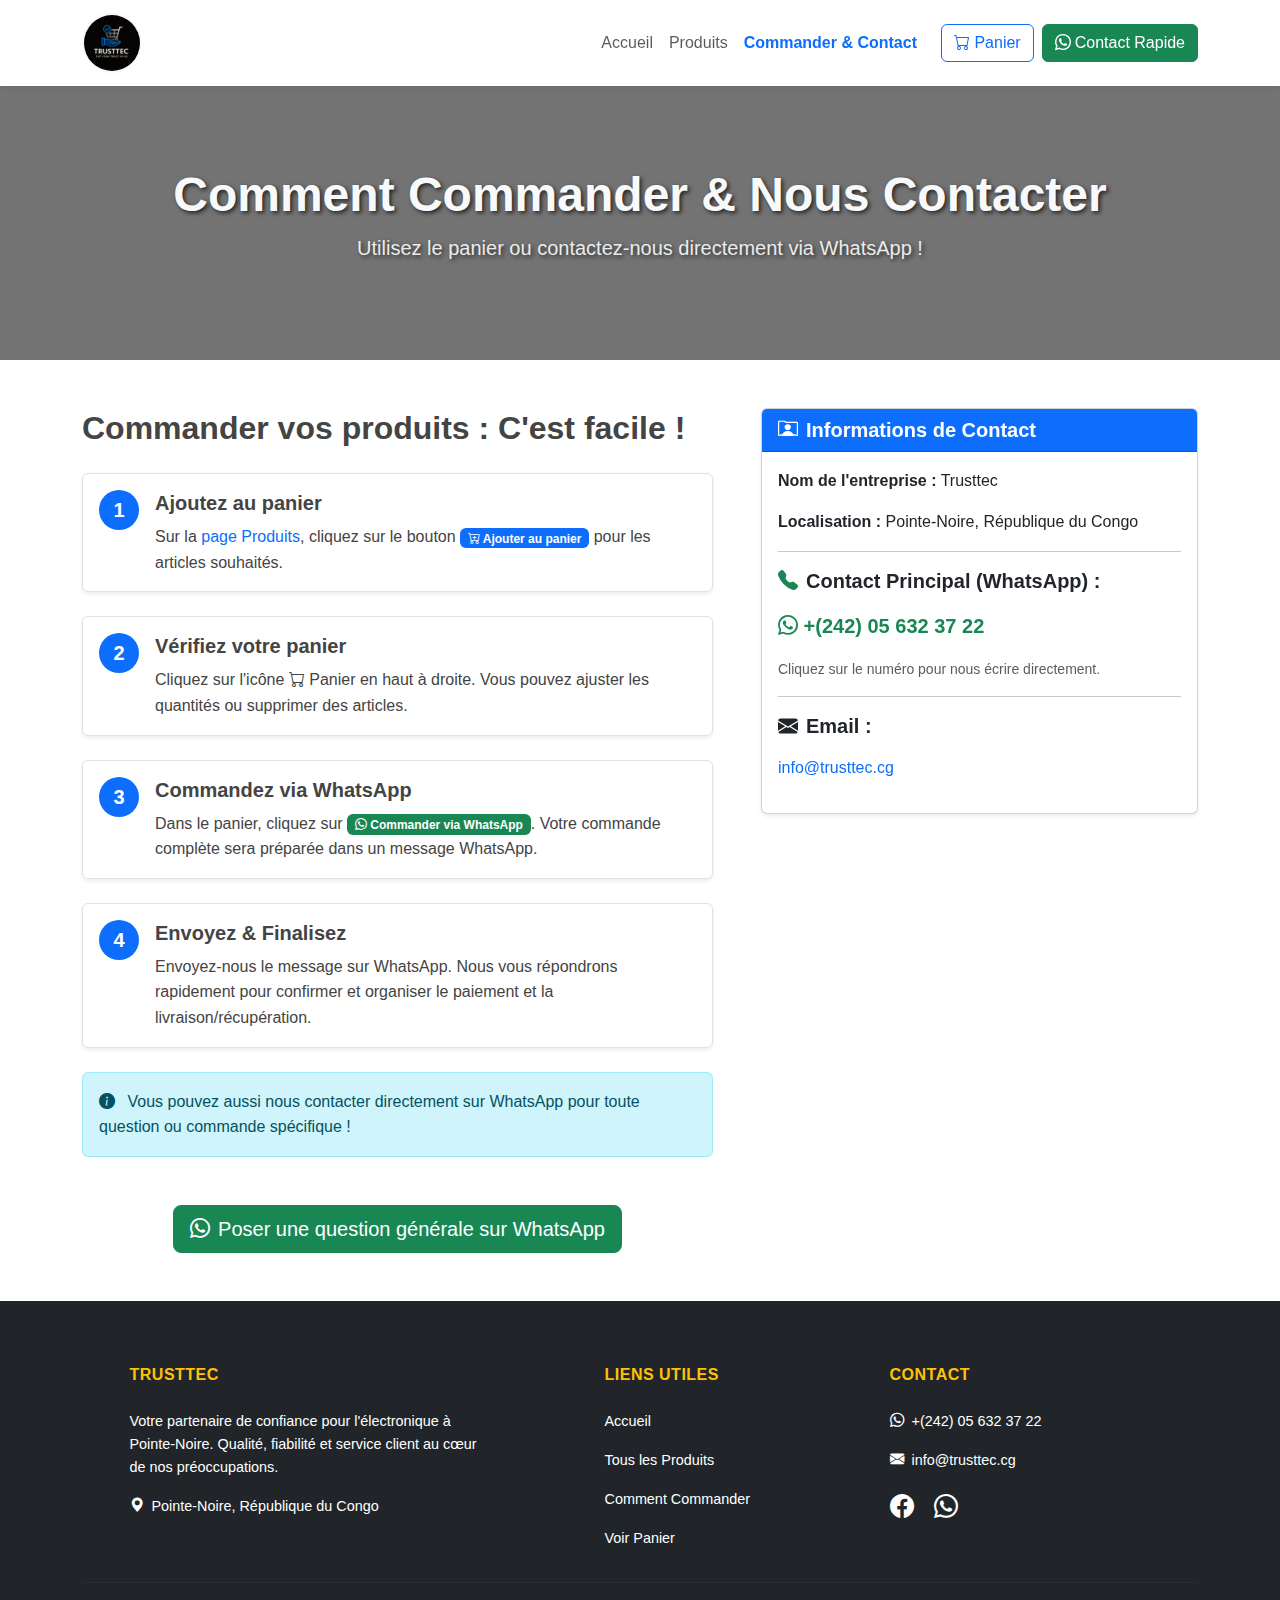
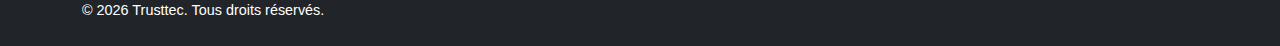
==== contact.html @ aeb0e0ac "ajout site" ====
<!doctype html>
<html lang="fr">
<head>
    <meta charset="utf-8">
    <meta name="viewport" content="width=device-width, initial-scale=1">
    <!-- Changement de ville dans le titre -->
    <title>Commander & Contacter Trusttec - Pointe-Noire</title>
    <!-- Changement de ville dans la description -->
     <meta name="description" content="Contactez Trusttec à Pointe-Noire pour commander vos produits électroniques via WhatsApp ou pour toute question. Panier disponible.">

    <!-- Bootstrap CSS -->
    <link href="https://cdn.jsdelivr.net/npm/bootstrap@5.3.3/dist/css/bootstrap.min.css" rel="stylesheet" integrity="sha384-QWTKZyjpPEjISv5WaRU9OFeRpok6YctnYmDr5pNlyT2bRjXh0JMhjY6hW+ALEwIH" crossorigin="anonymous">
    <!-- Bootstrap Icons -->
    <link rel="stylesheet" href="https://cdn.jsdelivr.net/npm/bootstrap-icons@1.11.3/font/bootstrap-icons.min.css">
    <!-- Votre CSS personnalisé -->
    <link rel="stylesheet" href="css/style.css">
    <!-- Favicon -->
    <link rel="icon" href="images/favicon.png" type="image/png">
</head>
<body>

    <!-- Barre de Navigation (Avec 'Contact' actif et icône panier) (MODIFIÉE) -->
     <nav class="navbar navbar-expand-lg navbar-light bg-white shadow-sm sticky-top">
        <div class="container">
            <a class="navbar-brand" href="index.html">
                <img src="Images/ChatGPT Image 31 mars 2025, 22_32_48.png" alt="Logo Trusttec" height="40">
            </a>
            <button class="navbar-toggler" type="button" data-bs-toggle="collapse" data-bs-target="#navbarNav" aria-controls="navbarNav" aria-expanded="false" aria-label="Toggle navigation">
                <span class="navbar-toggler-icon"></span>
            </button>
            <div class="collapse navbar-collapse" id="navbarNav">
                <ul class="navbar-nav ms-auto mb-2 mb-lg-0">
                    <li class="nav-item">
                        <a class="nav-link" href="index.html">Accueil</a>
                    </li>
                    <li class="nav-item">
                        <a class="nav-link" href="produits.html">Produits</a>
                    </li>
                    <li class="nav-item">
                        <a class="nav-link active" aria-current="page" href="contact.html">Commander & Contact</a>
                    </li>
                </ul>
                 <!-- Icône Panier -->
                <button class="btn btn-outline-primary ms-lg-3 position-relative" type="button" data-bs-toggle="modal" data-bs-target="#cartModal">
                    <i class="bi bi-cart"></i> Panier
                    <span id="cart-count-badge" class="position-absolute top-0 start-100 translate-middle badge rounded-pill bg-danger" style="display: none;">
                        0
                        <span class="visually-hidden">articles dans le panier</span>
                    </span>
                </button>
                 <!-- Lien WhatsApp mis à jour -->
                 <a href="https://wa.me/242056323722?text=Bonjour%20Trusttec%2C%20j'aimerais%20avoir%20des%20renseignements." class="btn btn-success ms-lg-2 d-none d-lg-inline-block" target="_blank">
                    <i class="bi bi-whatsapp me-1"></i>Contact Rapide
                </a>
            </div>
        </div>
    </nav>

   <!-- Section Titre Contact -->
<section class="page-title-section-bg contact-title-section"> 
    <div class="container text-center">
        <h1 class="display-5 fw-bold">Comment Commander & Nous Contacter</h1>
        <p class="lead">Utilisez le panier ou contactez-nous directement via WhatsApp !</p> 
    </div>
</section>
    <!-- Contenu Principal -->
    <main class="container my-5">
        <div class="row g-5">

            <!-- Colonne Comment Commander (Adaptée pour le panier) -->
            <div class="col-lg-7">
                <h2 class="mb-4 fw-bold">Commander vos produits : C'est facile !</h2>
                <div class="d-flex align-items-start mb-4 p-3 border rounded shadow-sm">
                    <div class="flex-shrink-0 me-3">
                        <span class="bg-primary text-white rounded-circle d-inline-flex align-items-center justify-content-center fs-5 fw-bold" style="width: 40px; height: 40px;">1</span>
                    </div>
                    <div>
                        <h5 class="fw-semibold">Ajoutez au panier</h5>
                        <p class="mb-0">Sur la <a href="produits.html">page Produits</a>, cliquez sur le bouton <span class="badge bg-primary"><i class="bi bi-cart-plus"></i> Ajouter au panier</span> pour les articles souhaités.</p>
                    </div>
                </div>

                 <div class="d-flex align-items-start mb-4 p-3 border rounded shadow-sm">
                    <div class="flex-shrink-0 me-3">
                       <span class="bg-primary text-white rounded-circle d-inline-flex align-items-center justify-content-center fs-5 fw-bold" style="width: 40px; height: 40px;">2</span>
                    </div>
                    <div>
                        <h5 class="fw-semibold">Vérifiez votre panier</h5>
                        <p class="mb-0">Cliquez sur l'icône <i class="bi bi-cart"></i> Panier en haut à droite. Vous pouvez ajuster les quantités ou supprimer des articles.</p>
                    </div>
                </div>

                 <div class="d-flex align-items-start mb-4 p-3 border rounded shadow-sm">
                    <div class="flex-shrink-0 me-3">
                        <span class="bg-primary text-white rounded-circle d-inline-flex align-items-center justify-content-center fs-5 fw-bold" style="width: 40px; height: 40px;">3</span>
                    </div>
                    <div>
                        <h5 class="fw-semibold">Commandez via WhatsApp</h5>
                        <p class="mb-0">Dans le panier, cliquez sur <span class="badge bg-success"><i class="bi bi-whatsapp"></i> Commander via WhatsApp</span>. Votre commande complète sera préparée dans un message WhatsApp.</p>
                    </div>
                </div>

                 <div class="d-flex align-items-start mb-4 p-3 border rounded shadow-sm">
                    <div class="flex-shrink-0 me-3">
                       <span class="bg-primary text-white rounded-circle d-inline-flex align-items-center justify-content-center fs-5 fw-bold" style="width: 40px; height: 40px;">4</span>
                    </div>
                    <div>
                        <h5 class="fw-semibold">Envoyez & Finalisez</h5>
                        <!-- Phrase adaptée pour ne plus mentionner de ville spécifique ici -->
                        <p class="mb-0">Envoyez-nous le message sur WhatsApp. Nous vous répondrons rapidement pour confirmer et organiser le paiement et la livraison/récupération.</p>
                    </div>
                </div>

                 <div class="alert alert-info mt-4" role="alert">
                    <i class="bi bi-info-circle-fill me-2"></i> Vous pouvez aussi nous contacter directement sur WhatsApp pour toute question ou commande spécifique !
                 </div>

                 <!-- Bouton WhatsApp mis à jour -->
                 <div class="text-center mt-5">
                    <a href="https://wa.me/242056323722?text=Bonjour%20Trusttec%2C%20j'ai%20une%20question%20g%C3%A9n%C3%A9rale." class="btn btn-success btn-lg" target="_blank">
                        <i class="bi bi-whatsapp me-2"></i>Poser une question générale sur WhatsApp
                    </a>
                 </div>

            </div>

            <!-- Colonne Informations de Contact (MODIFIÉE) -->
            <div class="col-lg-5">
                <aside class="sticky-lg-top" style="top: 100px;">
                    <div class="card shadow-sm">
                        <div class="card-header bg-primary text-white">
                             <h3 class="mb-0 fs-5"><i class="bi bi-person-rolodex me-2"></i>Informations de Contact</h3>
                        </div>
                        <div class="card-body">
                            <p><strong>Nom de l'entreprise :</strong> Trusttec</p>
                            <!-- Changement de ville dans la localisation -->
                            <p><strong>Localisation :</strong> Pointe-Noire, République du Congo</p>
                            <hr>
                            <h5 class="mb-3 fw-semibold"><i class="bi bi-telephone-fill text-success me-2"></i>Contact Principal (WhatsApp) :</h5>
                            <!-- Numéro et lien mis à jour -->
                            <p class="fs-5 fw-bold">
                                <a href="https://wa.me/242056323722?text=Bonjour%20Trusttec" class="text-decoration-none text-success" target="_blank">
                                    <i class="bi bi-whatsapp"></i> +(242) 05 632 37 22
                                </a>
                            </p>
                            <p class="text-muted small">Cliquez sur le numéro pour nous écrire directement.</p>
                            <hr>
                             <h5 class="mb-3 fw-semibold"><i class="bi bi-envelope-fill me-2"></i>Email :</h5>
                             <p><a href="mailto:info@trusttec.cg">info@trusttec.cg</a> </p>
                             <!-- Section Horaires supprimée -->
                             <!-- Section Retrait supprimée -->
                        </div>
                    </div>
                </aside>
            </div>
        </div>
    </main>

    <!-- Pied de Page (MODIFIÉ) -->
    <footer class="bg-dark text-white pt-5 pb-4 mt-5">
        <div class="container text-center text-md-start">
             <div class="row">
                 <div class="col-md-4 col-lg-4 mx-auto mt-3">
                     <h5 class="text-uppercase mb-4 fw-bold text-warning">Trusttec</h5>
                     <!-- Changement de ville dans la description du footer -->
                     <p>Votre partenaire de confiance pour l'électronique à Pointe-Noire. Qualité, fiabilité et service client au cœur de nos préoccupations.</p>
                     <!-- Changement de ville dans l'adresse du footer -->
                     <p><i class="bi bi-geo-alt-fill me-2"></i>Pointe-Noire, République du Congo</p>
                 </div>
                 <div class="col-md-3 col-lg-2 mx-auto mt-3">
                     <h5 class="text-uppercase mb-4 fw-bold text-warning">Liens Utiles</h5>
                     <p><a href="index.html" class="text-white text-decoration-none">Accueil</a></p>
                     <p><a href="produits.html" class="text-white text-decoration-none">Tous les Produits</a></p>
                     <p><a href="contact.html" class="text-white text-decoration-none">Comment Commander</a></p>
                     <p><a href="#cartModal" data-bs-toggle="modal" data-bs-target="#cartModal" class="text-white text-decoration-none">Voir Panier</a></p>
                 </div>
                  <!-- Section Contact (Numéro mis à jour) -->
                 <div class="col-md-4 col-lg-3 mx-auto mt-3">
                     <h5 class="text-uppercase mb-4 fw-bold text-warning">Contact</h5>
                      <!-- Numéro et lien WhatsApp mis à jour -->
                     <p><i class="bi bi-whatsapp me-2"></i><a href="https://wa.me/242056323722?text=Bonjour%20Trusttec" class="text-white text-decoration-none" target="_blank">+(242) 05 632 37 22</a></p>
                     <p><i class="bi bi-envelope-fill me-2"></i>info@trusttec.cg</p>
                     <div class="mt-3">
                         <a href="https://www.facebook.com/profile.php?id=61574476228813" class="text-white me-3 fs-4"><i class="bi bi-facebook"></i></a>
                         <!-- Lien icône WhatsApp mis à jour -->
                         <a href="https://wa.me/242056323722" class="text-white me-3 fs-4" target="_blank"><i class="bi bi-whatsapp"></i></a>
                     </div>
                 </div>
             </div>
             <hr class="my-3">
             <div class="row align-items-center">
                 <div class="col-md-7 col-lg-8">
                    <p class="text-center text-md-start mb-0">© <span id="current-year"></span> Trusttec. Tous droits réservés.</p>
                 </div>
             </div>
        </div>
    </footer>

    <!-- Modal Panier (Identique) -->
     <div class="modal fade" id="cartModal" tabindex="-1" aria-labelledby="cartModalLabel" aria-hidden="true">
        <div class="modal-dialog modal-lg">
            <div class="modal-content">
                <div class="modal-header">
                    <h5 class="modal-title" id="cartModalLabel"><i class="bi bi-cart-check-fill me-2"></i>Votre Panier</h5>
                    <button type="button" class="btn-close" data-bs-dismiss="modal" aria-label="Close"></button>
                </div>
                <div class="modal-body">
                    <div id="cart-items-container">
                        <!-- Les articles du panier seront injectés ici par JS -->
                         <p id="cart-empty-msg">Votre panier est vide.</p>
                    </div>
                    <hr>
                    <div class="text-end">
                        <h4>Total : <span id="cart-total-price" class="fw-bold text-primary">0 XAF</span></h4>
                    </div>
                </div>
                <div class="modal-footer justify-content-between">
                     <button type="button" class="btn btn-outline-danger" id="clear-cart-btn"><i class="bi bi-trash me-1"></i> Vider le panier</button>
                    <div>
                        <button type="button" class="btn btn-secondary" data-bs-dismiss="modal">Continuer les achats</button>
                         <!-- Rappel : Vérifier js/cart.js pour ce lien -->
                        <a href="#" id="whatsapp-order-btn" class="btn btn-success" target="_blank"><i class="bi bi-whatsapp me-1"></i> Commander via WhatsApp</a>
                    </div>
                </div>
            </div>
        </div>
    </div>

    <!-- Bootstrap JS Bundle -->
    <script src="https://cdn.jsdelivr.net/npm/bootstrap@5.3.3/dist/js/bootstrap.bundle.min.js" integrity="sha384-YvpcrYf0tY3lHB60NNkmXc5s9fDVZLESaAA55NDzOxhy9GkcIdslK1eN7N6jIeHz" crossorigin="anonymous"></script>
    <!-- Script Panier -->
    <script src="js/cart.js"></script>
     <!-- Script pour l'année en cours dans le footer -->
    <script>
        document.getElementById('current-year').textContent = new Date().getFullYear();
    </script>
</body>
</html>
---- css/style.css ----
/*--------------------------------------------------------------
# Variables personnalisées (Optionnel)
--------------------------------------------------------------*/
:root {
    --primary-color: #0d6efd; /* Couleur principale de Bootstrap */
    --secondary-color: #6c757d;
    --success-color: #198754;
    --warning-color: #ffc107;
    --danger-color: #dc3545;
    --light-color: #f8f9fa;
    --dark-color: #212529;
    --body-font: 'Segoe UI', Tahoma, Geneva, Verdana, sans-serif; /* Police plus moderne */
    --heading-font: 'Segoe UI', Tahoma, Geneva, Verdana, sans-serif;
    --focus-ring-color: rgba(13, 110, 253, 0.4); /* Couleur pour l'outline de focus */
}

/*--------------------------------------------------------------
# Styles Généraux & Reset Léger
--------------------------------------------------------------*/
*, *::before, *::after {
    box-sizing: border-box; /* Assure un modèle de boîte cohérent */
}

body {
    font-family: var(--body-font);
    color: #444;
    /* Ajoute un peu d'espace en haut pour compenser la navbar fixe SI nécessaire */
    /* padding-top: 70px; */ /* Généralement géré par sticky-top */
    line-height: 1.6; /* Améliore la lisibilité générale */
}

h1, h2, h3, h4, h5, h6 {
    font-family: var(--heading-font);
    font-weight: 600; /* Un peu plus gras par défaut */
    line-height: 1.3;
}

a {
    color: var(--primary-color);
    text-decoration: none;
    transition: color 0.3s ease;
}

a:hover {
    color: #0a58ca; /* Assombrir la couleur primaire au survol */
    text-decoration: none; /* Éviter le soulignement par défaut au survol */
}

/* Pour le défilement doux lors des clics sur les ancres */
html {
    scroll-behavior: smooth;
}

/*--------------------------------------------------------------
# Accessibilité : Styles de Focus Visibles
--------------------------------------------------------------*/
/* Applique un style de focus clair UNIQUEMENT lors de la navigation au clavier */
a:focus-visible,
button:focus-visible,
input:focus-visible,
textarea:focus-visible,
select:focus-visible {
    outline: 3px solid var(--focus-ring-color) !important; /* Style Bootstrap-like */
    outline-offset: 2px;
    box-shadow: none !important; /* Évite les doubles indicateurs */
}

/* Optionnel : Masquer l'outline par défaut si le focus n'est pas visible (souris) */
/* Attention: Ne pas masquer le focus complètement ! */
/*
a:focus:not(:focus-visible),
button:focus:not(:focus-visible),
input:focus:not(:focus-visible),
textarea:focus:not(:focus-visible),
select:focus:not(:focus-visible) {
    outline: none;
}
*/


/*--------------------------------------------------------------
# Barre de Navigation (Navbar)
--------------------------------------------------------------*/
.navbar {
    transition: box-shadow 0.3s ease; /* Transition douce pour l'ombre */
    background-color: #fff; /* Fond blanc explicite */
    box-shadow: 0 2px 4px rgba(0,0,0,0.05);
}

.navbar .navbar-brand img {
    height: 60px;         /* Réduit légèrement pour mieux s'intégrer */
    width: 60px;          /* Largeur égale pour cercle */
    border-radius: 50%;   /* Cercle */
    object-fit: cover;    /* Couvre la zone */
    border: 2px solid var(--light-color); /* Légère bordure optionnelle */
}

.navbar .nav-link {
    font-weight: 500;
    padding: 0.5rem 1rem; /* Ajustement padding pour alignement */
    transition: color 0.2s ease, background-color 0.2s ease;
    border-radius: 0.25rem; /* Léger arrondi au survol/actif */
}

.navbar .nav-link:hover,
.navbar .nav-item.show .nav-link { /* Pour les dropdowns ouverts */
     color: #000;
     background-color: rgba(0,0,0,0.03);
}

.navbar .nav-link.active {
    color: var(--primary-color) !important; /* Rendre la couleur active plus évidente */
    font-weight: 600;
    background-color: transparent; /* Pas de fond pour le lien actif par défaut */
}

/* --- Badge Panier sur Navbar --- */
.navbar .btn-outline-primary .badge#cart-count-badge {
    font-size: 0.7em;
    padding: 0.3em 0.6em;
    /* display: none; -> géré par JS */
    /* Assure l'alignement vertical et horizontal si 'flex' est utilisé par JS */
    display: flex; /* Forcé ici car JS le met à 'flex' */
    align-items: center;
    justify-content: center;
    line-height: 1;
    position: absolute; /* Positionnement plus précis */
    top: -5px;
    right: -10px;
    border-radius: 50%; /* Rond */
    min-width: 20px; /* Taille minimale */
    min-height: 20px; /* Taille minimale */
    background-color: var(--danger-color); /* Rouge pour attirer l'attention */
    color: white;
    border: 1px solid white; /* Contraste */
}
/* Cache le badge quand il a 0 et est caché par JS */
.navbar .btn-outline-primary .badge#cart-count-badge:empty,
.navbar .btn-outline-primary .badge#cart-count-badge[style*="display: none"] {
    display: none !important;
}


/* Bouton contact rapide sur grand écran */
.navbar .btn-success {
    transition: background-color 0.3s ease, border-color 0.3s ease;
}

/*--------------------------------------------------------------
# Hero Section (Accueil)
--------------------------------------------------------------*/
.hero-section {
    background: linear-gradient(rgba(0, 0, 0, 0.6), rgba(0, 0, 0, 0.6)), url('../images/13978.jpg') center center no-repeat;
    background-size: cover;
    min-height: 60vh; /* Hauteur minimale */
    padding: 80px 0; /* Plus de padding */
    display: flex;
    align-items: center;
    justify-content: center;
    color: var(--light-color); /* Texte clair sur fond sombre */
}

.hero-section h1 {
    text-shadow: 2px 2px 4px rgba(0, 0, 0, 0.7); /* Ombre plus prononcée */
    font-size: clamp(2rem, 6vw, 3.5rem); /* Typographie responsive */
}

.hero-section .lead {
    max-width: 700px;
    margin-left: auto;
    margin-right: auto;
    font-size: clamp(1rem, 2.5vw, 1.25rem); /* Typographie responsive */
    opacity: 0.9;
}

/*--------------------------------------------------------------
# Sections Titre de Page avec Image de Fond (Produits, Contact)
--------------------------------------------------------------*/
.page-title-section-bg {
    /* --- Propriétés de base pour les sections avec image de fond --- */
    background-size: cover;         /* Couvre toute la section */
    background-position: center center; /* Centre l'image */
    background-repeat: no-repeat;   /* Évite la répétition */
    position: relative;             /* Contexte pour un éventuel overlay pseudo-élément */
    color: var(--light-color);      /* Texte clair par défaut sur fond */
    padding-top: 5rem;              /* Augmenter le padding pour plus d'espace visuel */
    padding-bottom: 5rem;           /* Augmenter le padding pour plus d'espace visuel */
    /* Retirer les paddings de py-4/py-md-5 s'ils sont toujours sur l'élément HTML */
    /* Le padding est géré ici maintenant */
}

/* Styles pour le contenu textuel dans ces sections */
.page-title-section-bg .container {
    position: relative; /* Assure que le contenu est au-dessus de l'overlay potentiel */
    z-index: 2;
}

.page-title-section-bg h1,
.page-title-section-bg .lead {
    color: var(--light-color); /* Forcer le texte en clair */
    text-shadow: 2px 2px 4px rgba(0, 0, 0, 0.7); /* Ombre portée pour lisibilité */
}

.page-title-section-bg .lead {
    opacity: 0.9; /* Légère transparence pour le sous-titre */
}


/* --- Classes spécifiques pour chaque section --- */

.product-title-section {
    /* Combine l'overlay et l'image */
    /* !!! REMPLACEZ LE CHEMIN DE L'IMAGE CI-DESSOUS !!! */
    background: linear-gradient(rgba(0, 0, 0, 0.5), rgba(0, 0, 0, 0.5)), /* Overlay sombre */
                url('../images/2148794530.jpg') center center no-repeat; /* VOTRE IMAGE ICI */
    background-size: cover; /* Assure que l'image couvre */
}

.contact-title-section {
    /* Combine l'overlay et l'image */
    /* !!! REMPLACEZ LE CHEMIN DE L'IMAGE CI-DESSOUS !!! */
    background: linear-gradient(rgba(0, 0, 0, 0.55), rgba(0, 0, 0, 0.55)), /* Overlay (peut être ajusté) */
                url('../images/12927.jpg') center center no-repeat; /* VOTRE IMAGE ICI */
    background-size: cover; /* Assure que l'image couvre */
}

/* Ajustement responsive des paddings si besoin (hérité de .page-title-section-bg) */
@media (max-width: 767.98px) {
    .page-title-section-bg {
        padding-top: 4rem;
        padding-bottom: 4rem;
    }
    .page-title-section-bg h1 {
        font-size: 2rem; /* Ajuster taille titre sur mobile */
    }
    .page-title-section-bg .lead {
        font-size: 1rem; /* Ajuster taille lead sur mobile */
    }
}

/*--------------------------------------------------------------
# Cartes Catégorie (Accueil)
--------------------------------------------------------------*/
.category-card {
    transition: transform 0.3s ease, box-shadow 0.3s ease;
    overflow: hidden; /* Pour contenir l'image lors du zoom */
    border: none; /* Pas de bordure par défaut */
    border-radius: 0.375rem; /* Arrondi standard Bootstrap */
}

.category-card:hover {
    transform: translateY(-5px);
    box-shadow: 0 0.75rem 1.5rem rgba(0, 0, 0, 0.1); /* Ombre plus douce/large */
}

.category-card .category-image {
    height: 200px;
    object-fit: cover;
    transition: transform 0.4s ease-out; /* Transition plus douce */
    border-bottom: 1px solid #eee; /* Séparateur si besoin */
}

.category-card:hover .category-image {
    transform: scale(1.05);
}

.category-card .card-body {
    display: flex;
    flex-direction: column;
    min-height: 150px; /* Hauteur minimale pour aligner les boutons */
}
.category-card .btn {
    margin-top: auto; /* Pousse le bouton vers le bas */
}


/*--------------------------------------------------------------
# Cartes Produit (Page Produits)
--------------------------------------------------------------*/
.product-card {
    transition: transform 0.3s ease, box-shadow 0.3s ease;
    border: 1px solid #dee2e6; /* Bordure légère */
    border-radius: 0.375rem;
    display: flex; /* Permet d'utiliser flex-grow pour le body */
    flex-direction: column;
    height: 100%; /* Assure que toutes les cartes ont la même hauteur */
}

.product-card:hover {
    transform: translateY(-5px);
    box-shadow: 0 0.5rem 1rem rgba(0, 0, 0, 0.1) !important;
    border-color: #adb5bd; /* Légère accentuation bordure */
}

.product-card .product-image {
    height: 220px;
    object-fit: contain; /* Voir le produit entier */
    padding: 15px; /* Plus d'espace */
    background-color: #fff; /* Fond blanc */
    border-bottom: 1px solid #eee; /* Séparateur */
}

.product-card .card-body {
    display: flex;
    flex-direction: column;
    flex-grow: 1; /* Permet au body de prendre l'espace restant */
    padding: 1rem;
}

.product-card .card-title {
    font-size: 1rem;
    min-height: calc(1.3em * 2); /* Espace minimum pour ~2 lignes (basé sur line-height) */
    margin-bottom: 0.5rem;
    font-weight: 600;
}

.product-card .card-text.small {
    font-size: 0.875rem; /* Légèrement plus grand */
    min-height: calc(1.6em * 3); /* Espace pour ~3 lignes */
    margin-bottom: 1rem;
    flex-grow: 1; /* Permet à la description de prendre l'espace dispo */
    color: var(--secondary-color);
}

.product-card .fs-5.fw-bold { /* Prix */
    margin-top: auto; /* Pousse le prix + bouton vers le bas */
    margin-bottom: 1rem;
    color: var(--primary-color); /* Prix en couleur primaire */
}

.product-card .add-to-cart-btn {
    transition: background-color 0.3s ease, border-color 0.3s ease, transform 0.1s ease;
}
.product-card .add-to-cart-btn:active {
    transform: scale(0.98); /* Léger effet d'appui */
}


/* --- Responsive pour les cartes produit --- */
@media (max-width: 575.98px) { /* xs */
     .product-card .product-image {
        height: 180px;
    }
     .product-card .card-title {
        font-size: 0.9rem;
        min-height: auto; /* Laisser la hauteur s'adapter */
    }
     .product-card .card-text.small {
         font-size: 0.8rem;
         min-height: auto;
         margin-bottom: 0.75rem;
    }
    .product-card .fs-5 { /* Taille du prix */
        font-size: 1.1rem !important;
        margin-bottom: 0.75rem;
    }
     .product-card .btn {
         font-size: 0.85rem;
         padding: 0.5rem 0.8rem;
     }
}

/*--------------------------------------------------------------
# Modal Panier
--------------------------------------------------------------*/
#cartModal .modal-dialog {
    max-width: 800px; /* lg */
    margin: 1.75rem auto; /* Marge standard Bootstrap */
}

#cartModal .modal-header {
    border-bottom: 1px solid #dee2e6;
    padding: 1rem 1.5rem;
}

#cartModal .modal-title {
    color: var(--primary-color);
    font-weight: 600;
}

#cartModal .modal-body {
    padding: 1.5rem;
}

#cartModal #cart-items-container {
    max-height: 55vh; /* Limiter hauteur */
    overflow-y: auto;
    padding-right: 10px; /* Espace barre de scroll */
    margin-right: -10px; /* Compenser padding */
    margin-bottom: 1.5rem;
}

#cartModal #cart-empty-msg {
    text-align: center;
    font-style: italic;
    color: var(--secondary-color);
    padding: 3rem 1rem;
    border: 2px dashed #eee;
    border-radius: 0.375rem;
    background-color: var(--light-color);
}

/* --- Styles pour chaque article dans le panier (.cart-item) --- */
/* Généré par JS avec les classes flex d-flex flex-column flex-md-row... */
.cart-item {
    border-bottom: 1px solid #eee;
    padding-bottom: 1rem !important; /* Espace sous item */
    margin-bottom: 1rem !important; /* Espace entre items */
    position: relative; /* Pour positionner potentiels éléments absolus */
}
.cart-item:last-child {
    border-bottom: none;
    margin-bottom: 0 !important;
    padding-bottom: 0 !important;
}

.cart-item img {
    width: 80px; /* Largeur fixe */
    height: 80px; /* Hauteur fixe */
    object-fit: contain; /* Voir le produit */
    background-color: #fff; /* Fond blanc si transparence */
    border-radius: 0.25rem;
    border: 1px solid #eee;
    flex-shrink: 0; /* Empêche l'image de rétrécir */
}

.cart-item .cart-item-name {
    font-weight: 600;
    font-size: 1rem;
}
.cart-item .cart-item-price {
    font-size: 0.9em;
    color: var(--secondary-color);
}

/* --- Contrôles Quantité dans le panier --- */


.cart-item .quantity-input {
    text-align: center;
    border: 1px solid #ced4da; /* Assurer bordure visible */
    background-color: #fff; /* Fond blanc explicite */
    /* Empêche les flèches natives */
    -moz-appearance: textfield;
    -webkit-appearance: none;
    appearance: none;
    margin: 0;
    max-width: 60px; /* Limiter la largeur visuellement */
}
/* Style pour les input invalides (si JS ajoute une classe .is-invalid) */
.cart-item .quantity-input.is-invalid {
    border-color: var(--danger-color);
    box-shadow: 0 0 0 0.25rem rgba(var(--danger-rgb), 0.25); /* Feedback visuel */
}


.cart-item .quantity-decrease,
.cart-item .quantity-increase {
    padding: 0.3rem 0.6rem; /* Taille boutons +/- */
    line-height: 1;
    border-color: #ced4da;
    transition: background-color 0.2s ease;
}
.cart-item .quantity-decrease:hover,
.cart-item .quantity-increase:hover {
     background-color: #e9ecef;
}

.cart-item .cart-item-total {
    font-weight: bold;
    font-size: 1rem;
}

/* --- Bouton Supprimer dans le panier --- */
.cart-item .remove-from-cart-btn {
    padding: 0.3rem 0.6rem;
    line-height: 1;
    color: var(--danger-color);
    border-color: transparent; /* Pour un look plus léger */
    background-color: transparent;
    transition: background-color 0.2s ease, color 0.2s ease;
}
.cart-item .remove-from-cart-btn:hover {
     background-color: rgba(var(--danger-rgb), 0.1); /* Léger fond rouge au survol */
     border-color: transparent;
     color: var(--danger-color);
}
.cart-item .remove-from-cart-btn .bi {
    vertical-align: text-bottom; /* Aligner icône avec texte */
}


/* --- Total et Footer du Modal --- */
#cartModal .modal-footer {
    border-top: 1px solid #dee2e6;
    background-color: var(--light-color);
    padding: 1rem 1.5rem;
    display: flex; /* Utiliser flex pour aligner les éléments */
    justify-content: space-between;
    align-items: center;
    flex-wrap: wrap; /* Permet aux éléments de passer à la ligne si nécessaire */
    gap: 1rem; /* Espace entre les groupes (total et boutons) */
}


#cartModal #cart-total-price {
    color: var(--primary-color);
    font-size: 1.25rem; /* Plus grand */
    font-weight: bold;
}

#cartModal .modal-footer-buttons { /* Conteneur pour les boutons */
    display: flex;
    gap: 0.5rem; /* Espace entre les boutons */
    flex-wrap: wrap; /* Permet aux boutons de passer à la ligne */
    justify-content: flex-end; /* Aligner les boutons à droite par défaut */
}

#cartModal .modal-footer .btn {
    min-width: 100px; /* Largeur minimale */
    margin: 0; /* Enlever les marges ajoutées précédemment */
}

/* Style spécifique pour les boutons désactivés (géré par JS via classe .disabled) */
#cartModal .btn.disabled,
#cartModal .btn:disabled {
    pointer-events: none; /* Non cliquable */
    opacity: 0.65;      /* Apparence grisée (standard Bootstrap) */
    cursor: not-allowed;
}

/* --- Responsive pour le Modal Panier --- */
@media (max-width: 767.98px) { /* md breakpoint */
    #cartModal .modal-dialog {
        margin: 0.5rem; /* Réduire marge */
        max-width: calc(100% - 1rem); /* Pleine largeur moins marge */
    }
    #cartModal .modal-body {
        padding: 1rem;
    }
    #cartModal #cart-items-container {
       max-height: 65vh; /* Plus de hauteur sur mobile */
       padding-right: 5px;
       margin-right: -5px;
    }

    /* --- Layout des items en colonne --- */
    /* (Géré par JS avec flex-column, ici on ajuste les alignements/marges) */
    .cart-item {
        align-items: center !important; /* Centrer tous les éléments */
        text-align: center; /* Centrer le texte */
    }
    .cart-item img {
        margin-bottom: 1rem !important; /* Espace sous l'image */
        width: 100px; /* Image plus grande */
        height: 100px;
    }
    .cart-item > div { /* Espacement entre les sections (nom/prix, quantité, total ligne) */
        margin-left: 0 !important;
        margin-right: 0 !important;
        margin-bottom: 1rem !important;
        width: 100%; /* Prend toute la largeur */
    }
    .cart-item .d-flex.align-items-center { /* Conteneur quantité */
        justify-content: center !important; /* Centrer +/-/input */
        width: auto; /* Ne pas forcer 100% ici, laisser s'adapter */
        margin-bottom: 1rem !important;
    }
     .cart-item .quantity-input {
         max-width: 70px; /* Un peu plus large si besoin */
     }
    .cart-item .text-md-end { /* Conteneur prix ligne */
        text-align: center !important;
        min-width: auto !important;
        margin-bottom: 1rem !important;
    }
    .cart-item .remove-from-cart-btn {
        align-self: center !important; /* Centrer bouton supprimer */
        margin-top: 0 !important;
        width: auto; /* Largeur auto */
        padding: 0.5rem 1rem; /* Plus facile à cliquer */
    }
    .cart-item .remove-from-cart-btn .d-inline.d-md-none {
        display: inline !important; /* Assure affichage texte "Supprimer" */
    }
    .cart-item > *:last-child { /* Pas de marge en bas pour le dernier élément (le bouton) */
         margin-bottom: 0 !important;
    }

    /* --- Footer du Modal sur mobile --- */
     #cartModal .modal-footer {
        flex-direction: column; /* Empiler verticalement */
        align-items: stretch; /* Étirer les éléments */
    }
    #cartModal #cart-total-container {
        text-align: center; /* Centrer le total */
        margin-bottom: 1rem; /* Espace avant les boutons */
        width: 100%;
        order: 1; /* Total en premier */
    }
     #cartModal .modal-footer-buttons {
        flex-direction: column; /* Boutons empilés */
        width: 100%;
        order: 2; /* Boutons après le total */
        gap: 0.75rem; /* Espace entre boutons empilés */
    }
    #cartModal .modal-footer-buttons .btn {
        width: 100%; /* Boutons pleine largeur */
        min-width: unset; /* Pas de largeur min */
    }
    /* Option: Mettre Vider Panier en dernier */
    #cartModal #clear-cart-btn {
         order: 3; /* Met le bouton vider en dernier dans la colonne */
    }
    #cartModal #whatsapp-order-btn {
         order: 1; /* Met WhatsApp en premier (après le bouton Fermer par défaut) */
    }
     /* Ajustement pour le bouton "Fermer" par défaut de Bootstrap */
     #cartModal .modal-footer-buttons .btn[data-bs-dismiss="modal"] {
         order: 2;
     }
}

/*--------------------------------------------------------------
# Page Contact / Commander
--------------------------------------------------------------*/
.contact-info-card .card-header {
    font-weight: 600;
    background-color: var(--light-color); /* Fond léger */
}

.contact-info-card a {
    text-decoration: none;
    font-weight: 500;
}
.contact-info-card .bi {
    margin-right: 0.5rem;
    color: var(--primary-color);
}

.steps-container .d-flex { /* Les étapes de commande */
    border: 1px solid #e9ecef;
    border-radius: 0.375rem;
    transition: box-shadow 0.3s ease, border-color 0.3s ease;
    background-color: #fff;
    padding: 1rem 1.5rem;
}
.steps-container .d-flex:hover {
    box-shadow: 0 0.25rem 0.5rem rgba(0, 0, 0, 0.075);
    border-color: #ced4da;
}
.steps-container .flex-shrink-0 span { /* Les numéros 1, 2, 3, 4 */
    width: 40px;
    height: 40px;
    line-height: 38px; /* Ajusté pour centrage vertical avec bordure */
    text-align: center;
    border-radius: 50%;
    background-color: var(--primary-color);
    color: white;
    font-weight: bold;
    border: 1px solid var(--primary-color);
}
.steps-container h5 {
    margin-bottom: 0.25rem;
}
.steps-container p {
    margin-bottom: 0;
    color: var(--secondary-color);
    font-size: 0.9rem;
}

/*--------------------------------------------------------------
# Pied de Page (Footer)
--------------------------------------------------------------*/
footer {
    background-color: var(--dark-color);
    color: rgba(255, 255, 255, 0.75); /* Blanc un peu plus opaque */
    padding-top: 3rem;
    padding-bottom: 1rem;
    font-size: 0.9rem;
}

footer h5 {
    color: var(--warning-color);
    font-weight: bold;
    margin-bottom: 1rem;
    text-transform: uppercase; /* Majuscules pour titres */
    font-size: 1rem;
    letter-spacing: 0.5px;
}

footer a {
    color: rgba(255, 255, 255, 0.85);
    text-decoration: none; /* Assurer pas de soulignement */
    transition: color 0.3s ease, text-decoration 0.3s ease;
}
footer a:hover {
    color: #fff; /* Blanc plein au survol */
    text-decoration: underline;
}

footer ul {
    list-style: none;
    padding-left: 0;
}
footer ul li {
    margin-bottom: 0.5rem;
}

footer .social-links a {
    display: inline-flex; /* Pour aligner les icônes */
    align-items: center;
    justify-content: center;
    width: 36px;
    height: 36px;
    border-radius: 50%;
    background-color: rgba(255, 255, 255, 0.1);
    color: rgba(255, 255, 255, 0.7);
    margin-right: 0.5rem;
    transition: background-color 0.3s ease, color 0.3s ease;
    text-decoration: none; /* Pas de soulignement pour les icônes */
}
footer .social-links a:hover {
    background-color: var(--warning-color);
    color: var(--dark-color);
    text-decoration: none;
}
footer .social-links .bi {
    font-size: 1.1rem; /* Taille icônes sociales */
}


footer hr {
    border-top: 1px solid rgba(255, 255, 255, 0.15); /* Ligne plus visible */
    margin-top: 2rem;
    margin-bottom: 1.5rem;
}

footer .copyright {
    font-size: 0.85rem;
    color: rgba(255, 255, 255, 0.6);
}
footer .credits a {
    color: rgba(255, 255, 255, 0.8); /* Couleur liens crédits */
}

/*--------------------------------------------------------------
# Toast Notifications
--------------------------------------------------------------*/
/* Positionnement géré par JS (ajout classe .position-fixed etc.) */
/* Assurer un z-index élevé pour être au-dessus de tout (y compris modal si besoin) */
/* Le JS met déjà 1100, on peut le renforcer ici */
.toast-container {
    z-index: 1100 !important;
    position: fixed !important; /* Assurer positionnement fixed */
}

/* Styles de base des toasts (complètent Bootstrap) */
.toast {
    /* Bootstrap gère bien la base */
    box-shadow: 0 0.5rem 1rem rgba(0,0,0,0.15); /* Ombre plus prononcée */
    opacity: 0.95; /* Légère transparence optionnelle */
}

.toast .toast-body {
    font-weight: 500;
    display: flex;
    align-items: center; /* Aligner icône et texte */
}

.toast .toast-body .bi {
    margin-right: 0.75rem; /* Espace après l'icône */
    font-size: 1.2rem; /* Taille icône toast */
    /* vertical-align: middle; -> Inutile avec flex */
}

/* Bouton fermer dans le toast */
.toast .btn-close {
    /* Les classes btn-close-white etc. sont gérées par le JS */
    font-size: 0.8rem; /* Taille bouton fermer */
}
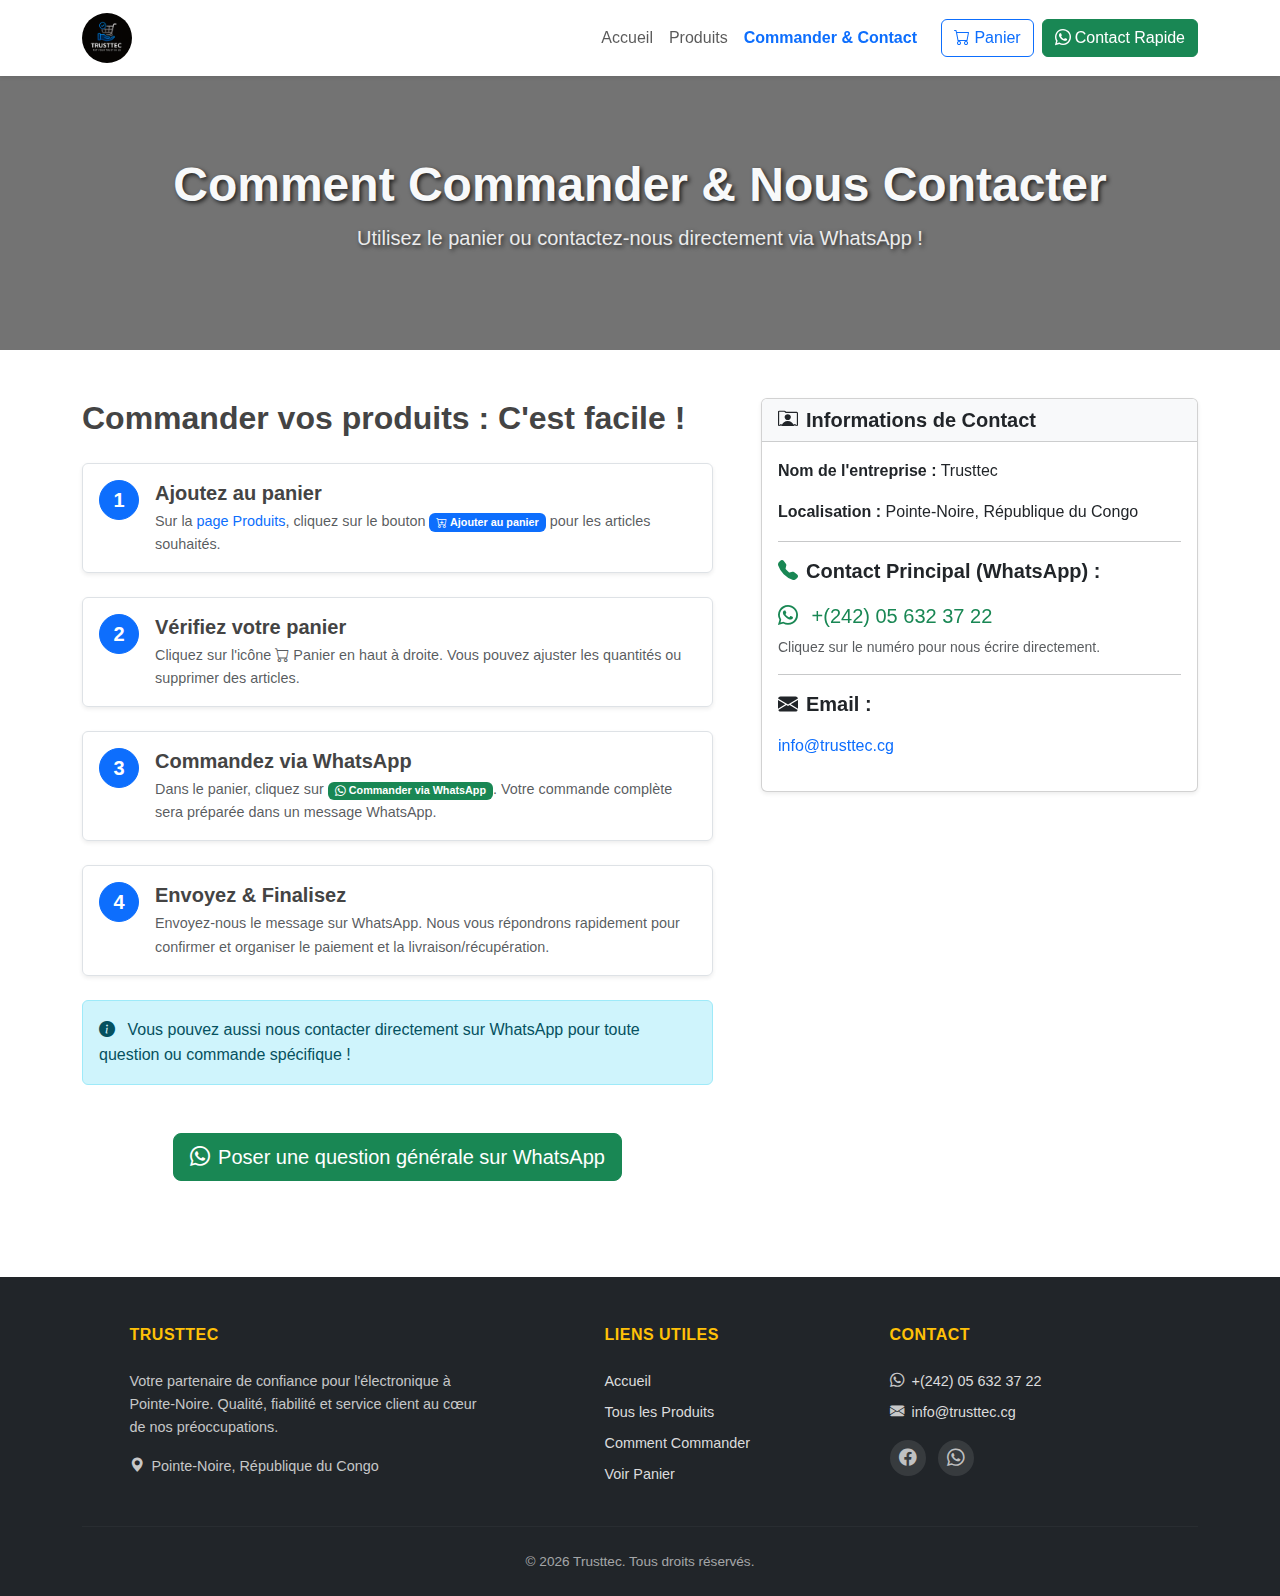
==== commit f8157105: "Update contact.html" ====
--- a/contact.html
+++ b/contact.html
@@ -3,10 +3,9 @@
 <head>
     <meta charset="utf-8">
     <meta name="viewport" content="width=device-width, initial-scale=1">
-    <!-- Changement de ville dans le titre -->
+    <!-- Titre et Description mis à jour pour Pointe-Noire -->
     <title>Commander & Contacter Trusttec - Pointe-Noire</title>
-    <!-- Changement de ville dans la description -->
-     <meta name="description" content="Contactez Trusttec à Pointe-Noire pour commander vos produits électroniques via WhatsApp ou pour toute question. Panier disponible.">
+    <meta name="description" content="Contactez Trusttec à Pointe-Noire pour commander vos produits électroniques via WhatsApp ou pour toute question. Panier disponible.">
 
     <!-- Bootstrap CSS -->
     <link href="https://cdn.jsdelivr.net/npm/bootstrap@5.3.3/dist/css/bootstrap.min.css" rel="stylesheet" integrity="sha384-QWTKZyjpPEjISv5WaRU9OFeRpok6YctnYmDr5pNlyT2bRjXh0JMhjY6hW+ALEwIH" crossorigin="anonymous">
@@ -15,224 +14,282 @@
     <!-- Votre CSS personnalisé -->
     <link rel="stylesheet" href="css/style.css">
     <!-- Favicon -->
+    <!-- Assurez-vous que le chemin vers votre favicon est correct -->
     <link rel="icon" href="images/favicon.png" type="image/png">
 </head>
 <body>
 
-    <!-- Barre de Navigation (Avec 'Contact' actif et icône panier) (MODIFIÉE) -->
-     <nav class="navbar navbar-expand-lg navbar-light bg-white shadow-sm sticky-top">
+    <!-- Barre de Navigation (MISE À JOUR POUR CORRESPONDRE À INDEX.HTML) -->
+    <nav class="navbar navbar-expand-lg navbar-light bg-white shadow-sm sticky-top">
         <div class="container">
+            <!-- Logo -->
             <a class="navbar-brand" href="index.html">
                 <img src="Images/ChatGPT Image 31 mars 2025, 22_32_48.png" alt="Logo Trusttec" height="40">
             </a>
+
+            <!-- NOUVEAU: Bouton Panier pour Mobile (<lg) -->
+            <!-- Important: les deux badges panier doivent avoir le même ID -->
+            <button class="btn btn-outline-primary position-relative d-inline-block d-lg-none ms-auto me-2" type="button" data-bs-toggle="modal" data-bs-target="#cartModal" title="Voir le panier">
+                <i class="bi bi-cart"></i>
+                <span class="visually-hidden">Panier</span>
+                <span id="cart-count-badge" class="position-absolute top-0 start-100 translate-middle badge rounded-pill bg-danger" style="display: none;">0</span>
+            </button>
+
+            <!-- Bouton Burger (Toggler) -->
             <button class="navbar-toggler" type="button" data-bs-toggle="collapse" data-bs-target="#navbarNav" aria-controls="navbarNav" aria-expanded="false" aria-label="Toggle navigation">
                 <span class="navbar-toggler-icon"></span>
             </button>
+
+            <!-- Contenu Collapsible -->
             <div class="collapse navbar-collapse" id="navbarNav">
-                <ul class="navbar-nav ms-auto mb-2 mb-lg-0">
+                <ul class="navbar-nav ms-auto mb-2 mb-lg-0 align-items-lg-center">
                     <li class="nav-item">
+                        <!-- Lien Accueil (non actif sur cette page) -->
                         <a class="nav-link" href="index.html">Accueil</a>
                     </li>
                     <li class="nav-item">
                         <a class="nav-link" href="produits.html">Produits</a>
                     </li>
                     <li class="nav-item">
+                        <!-- Lien Commander & Contact (ACTIF sur cette page) -->
                         <a class="nav-link active" aria-current="page" href="contact.html">Commander & Contact</a>
                     </li>
                 </ul>
-                 <!-- Icône Panier -->
-                <button class="btn btn-outline-primary ms-lg-3 position-relative" type="button" data-bs-toggle="modal" data-bs-target="#cartModal">
+
+                <!-- ANCIEN/BUREAU: Bouton Panier pour Bureau (>=lg) -->
+                <!-- Important: les deux badges panier doivent avoir le même ID -->
+                <button class="btn btn-outline-primary ms-lg-3 position-relative d-none d-lg-inline-block" type="button" data-bs-toggle="modal" data-bs-target="#cartModal">
                     <i class="bi bi-cart"></i> Panier
                     <span id="cart-count-badge" class="position-absolute top-0 start-100 translate-middle badge rounded-pill bg-danger" style="display: none;">
                         0
                         <span class="visually-hidden">articles dans le panier</span>
                     </span>
                 </button>
-                 <!-- Lien WhatsApp mis à jour -->
+
+                <!-- Bouton Contact Rapide Bureau (>=lg) -->
                  <a href="https://wa.me/242056323722?text=Bonjour%20Trusttec%2C%20j'aimerais%20avoir%20des%20renseignements." class="btn btn-success ms-lg-2 d-none d-lg-inline-block" target="_blank">
                     <i class="bi bi-whatsapp me-1"></i>Contact Rapide
                 </a>
+
+                <!-- Optionnel: Bouton Contact Rapide pour Mobile (<lg) -->
+                <div class="d-lg-none mt-3 border-top pt-3">
+                    <a href="https://wa.me/242056323722?text=Bonjour%20Trusttec%2C%20j'aimerais%20avoir%20des%20renseignements." class="btn btn-success w-100" target="_blank">
+                        <i class="bi bi-whatsapp me-1"></i>Contact Rapide
+                    </a>
+                </div>
             </div>
         </div>
     </nav>
-
-   <!-- Section Titre Contact -->
-<section class="page-title-section-bg contact-title-section"> 
-    <div class="container text-center">
-        <h1 class="display-5 fw-bold">Comment Commander & Nous Contacter</h1>
-        <p class="lead">Utilisez le panier ou contactez-nous directement via WhatsApp !</p> 
-    </div>
-</section>
+    <!-- Fin Barre de Navigation -->
+
+
+   <!-- Section Titre Contact (Avec image de fond via CSS) -->
+   <section class="page-title-section-bg contact-title-section">
+        <div class="container text-center">
+            <h1 class="display-5 fw-bold">Comment Commander & Nous Contacter</h1>
+            <p class="lead">Utilisez le panier ou contactez-nous directement via WhatsApp !</p>
+        </div>
+    </section>
+    <!-- Fin Section Titre Contact -->
+
     <!-- Contenu Principal -->
     <main class="container my-5">
         <div class="row g-5">
 
-            <!-- Colonne Comment Commander (Adaptée pour le panier) -->
+            <!-- Colonne Comment Commander -->
             <div class="col-lg-7">
                 <h2 class="mb-4 fw-bold">Commander vos produits : C'est facile !</h2>
-                <div class="d-flex align-items-start mb-4 p-3 border rounded shadow-sm">
-                    <div class="flex-shrink-0 me-3">
-                        <span class="bg-primary text-white rounded-circle d-inline-flex align-items-center justify-content-center fs-5 fw-bold" style="width: 40px; height: 40px;">1</span>
+
+                <!-- Étape 1 -->
+                <div class="d-flex align-items-start mb-4 p-3 border rounded shadow-sm steps-container">
+                    <div class="flex-shrink-0 me-3">
+                        <span class="d-inline-flex align-items-center justify-content-center fs-5 fw-bold" style="width: 40px; height: 40px;">1</span>
                     </div>
                     <div>
                         <h5 class="fw-semibold">Ajoutez au panier</h5>
-                        <p class="mb-0">Sur la <a href="produits.html">page Produits</a>, cliquez sur le bouton <span class="badge bg-primary"><i class="bi bi-cart-plus"></i> Ajouter au panier</span> pour les articles souhaités.</p>
-                    </div>
-                </div>
-
-                 <div class="d-flex align-items-start mb-4 p-3 border rounded shadow-sm">
-                    <div class="flex-shrink-0 me-3">
-                       <span class="bg-primary text-white rounded-circle d-inline-flex align-items-center justify-content-center fs-5 fw-bold" style="width: 40px; height: 40px;">2</span>
+                        <p class="mb-0 text-muted">Sur la <a href="produits.html">page Produits</a>, cliquez sur le bouton <span class="badge bg-primary"><i class="bi bi-cart-plus"></i> Ajouter au panier</span> pour les articles souhaités.</p>
+                    </div>
+                </div>
+
+                <!-- Étape 2 -->
+                 <div class="d-flex align-items-start mb-4 p-3 border rounded shadow-sm steps-container">
+                    <div class="flex-shrink-0 me-3">
+                       <span class="d-inline-flex align-items-center justify-content-center fs-5 fw-bold" style="width: 40px; height: 40px;">2</span>
                     </div>
                     <div>
                         <h5 class="fw-semibold">Vérifiez votre panier</h5>
-                        <p class="mb-0">Cliquez sur l'icône <i class="bi bi-cart"></i> Panier en haut à droite. Vous pouvez ajuster les quantités ou supprimer des articles.</p>
-                    </div>
-                </div>
-
-                 <div class="d-flex align-items-start mb-4 p-3 border rounded shadow-sm">
-                    <div class="flex-shrink-0 me-3">
-                        <span class="bg-primary text-white rounded-circle d-inline-flex align-items-center justify-content-center fs-5 fw-bold" style="width: 40px; height: 40px;">3</span>
+                        <p class="mb-0 text-muted">Cliquez sur l'icône <i class="bi bi-cart"></i> Panier en haut à droite. Vous pouvez ajuster les quantités ou supprimer des articles.</p>
+                    </div>
+                </div>
+
+                <!-- Étape 3 -->
+                 <div class="d-flex align-items-start mb-4 p-3 border rounded shadow-sm steps-container">
+                    <div class="flex-shrink-0 me-3">
+                        <span class="d-inline-flex align-items-center justify-content-center fs-5 fw-bold" style="width: 40px; height: 40px;">3</span>
                     </div>
                     <div>
                         <h5 class="fw-semibold">Commandez via WhatsApp</h5>
-                        <p class="mb-0">Dans le panier, cliquez sur <span class="badge bg-success"><i class="bi bi-whatsapp"></i> Commander via WhatsApp</span>. Votre commande complète sera préparée dans un message WhatsApp.</p>
-                    </div>
-                </div>
-
-                 <div class="d-flex align-items-start mb-4 p-3 border rounded shadow-sm">
-                    <div class="flex-shrink-0 me-3">
-                       <span class="bg-primary text-white rounded-circle d-inline-flex align-items-center justify-content-center fs-5 fw-bold" style="width: 40px; height: 40px;">4</span>
+                        <p class="mb-0 text-muted">Dans le panier, cliquez sur <span class="badge bg-success"><i class="bi bi-whatsapp"></i> Commander via WhatsApp</span>. Votre commande complète sera préparée dans un message WhatsApp.</p>
+                    </div>
+                </div>
+
+                <!-- Étape 4 -->
+                 <div class="d-flex align-items-start mb-4 p-3 border rounded shadow-sm steps-container">
+                    <div class="flex-shrink-0 me-3">
+                       <span class="d-inline-flex align-items-center justify-content-center fs-5 fw-bold" style="width: 40px; height: 40px;">4</span>
                     </div>
                     <div>
                         <h5 class="fw-semibold">Envoyez & Finalisez</h5>
-                        <!-- Phrase adaptée pour ne plus mentionner de ville spécifique ici -->
-                        <p class="mb-0">Envoyez-nous le message sur WhatsApp. Nous vous répondrons rapidement pour confirmer et organiser le paiement et la livraison/récupération.</p>
-                    </div>
-                </div>
-
+                        <p class="mb-0 text-muted">Envoyez-nous le message sur WhatsApp. Nous vous répondrons rapidement pour confirmer et organiser le paiement et la livraison/récupération.</p>
+                    </div>
+                </div>
+
+                <!-- Alerte Info -->
                  <div class="alert alert-info mt-4" role="alert">
                     <i class="bi bi-info-circle-fill me-2"></i> Vous pouvez aussi nous contacter directement sur WhatsApp pour toute question ou commande spécifique !
                  </div>
 
-                 <!-- Bouton WhatsApp mis à jour -->
+                 <!-- Bouton Question Générale WhatsApp -->
                  <div class="text-center mt-5">
                     <a href="https://wa.me/242056323722?text=Bonjour%20Trusttec%2C%20j'ai%20une%20question%20g%C3%A9n%C3%A9rale." class="btn btn-success btn-lg" target="_blank">
                         <i class="bi bi-whatsapp me-2"></i>Poser une question générale sur WhatsApp
                     </a>
                  </div>
-
-            </div>
-
-            <!-- Colonne Informations de Contact (MODIFIÉE) -->
+            </div>
+            <!-- Fin Colonne Comment Commander -->
+
+            <!-- Colonne Informations de Contact (Sidebar) -->
             <div class="col-lg-5">
+                <!-- sticky-lg-top pour la sidebar collante sur grand écran -->
+                <!-- style="top: 100px;" pour ajuster l'offset sous la navbar sticky -->
                 <aside class="sticky-lg-top" style="top: 100px;">
-                    <div class="card shadow-sm">
-                        <div class="card-header bg-primary text-white">
-                             <h3 class="mb-0 fs-5"><i class="bi bi-person-rolodex me-2"></i>Informations de Contact</h3>
+                    <div class="card shadow-sm contact-info-card">
+                        <div class="card-header"> <!-- Classe CSS appliquée ici -->
+                             <h3 class="mb-0 fs-5 fw-bold"><i class="bi bi-person-rolodex me-2"></i>Informations de Contact</h3>
                         </div>
                         <div class="card-body">
                             <p><strong>Nom de l'entreprise :</strong> Trusttec</p>
-                            <!-- Changement de ville dans la localisation -->
                             <p><strong>Localisation :</strong> Pointe-Noire, République du Congo</p>
                             <hr>
                             <h5 class="mb-3 fw-semibold"><i class="bi bi-telephone-fill text-success me-2"></i>Contact Principal (WhatsApp) :</h5>
-                            <!-- Numéro et lien mis à jour -->
-                            <p class="fs-5 fw-bold">
+                            <p class="fs-5 fw-bold mb-1">
                                 <a href="https://wa.me/242056323722?text=Bonjour%20Trusttec" class="text-decoration-none text-success" target="_blank">
                                     <i class="bi bi-whatsapp"></i> +(242) 05 632 37 22
                                 </a>
                             </p>
-                            <p class="text-muted small">Cliquez sur le numéro pour nous écrire directement.</p>
+                            <p class="text-muted small mb-3">Cliquez sur le numéro pour nous écrire directement.</p>
                             <hr>
                              <h5 class="mb-3 fw-semibold"><i class="bi bi-envelope-fill me-2"></i>Email :</h5>
                              <p><a href="mailto:info@trusttec.cg">info@trusttec.cg</a> </p>
-                             <!-- Section Horaires supprimée -->
-                             <!-- Section Retrait supprimée -->
+                             <!-- Horaires et Retrait supprimés comme dans l'original -->
                         </div>
                     </div>
                 </aside>
             </div>
+            <!-- Fin Colonne Informations de Contact -->
+
         </div>
     </main>
-
-    <!-- Pied de Page (MODIFIÉ) -->
-    <footer class="bg-dark text-white pt-5 pb-4 mt-5">
+    <!-- Fin Contenu Principal -->
+
+    <!-- Pied de Page (INCHANGÉ) -->
+    <footer class="pt-5 pb-4 mt-5"> <!-- Classes bg-dark et text-white sont dans le CSS -->
         <div class="container text-center text-md-start">
-             <div class="row">
-                 <div class="col-md-4 col-lg-4 mx-auto mt-3">
+             <div class="row gy-4"> <!-- gy-4 pour espacement vertical sur mobile -->
+                 <!-- Colonne Entreprise -->
+                 <div class="col-md-4 col-lg-4 mx-auto">
                      <h5 class="text-uppercase mb-4 fw-bold text-warning">Trusttec</h5>
-                     <!-- Changement de ville dans la description du footer -->
                      <p>Votre partenaire de confiance pour l'électronique à Pointe-Noire. Qualité, fiabilité et service client au cœur de nos préoccupations.</p>
-                     <!-- Changement de ville dans l'adresse du footer -->
                      <p><i class="bi bi-geo-alt-fill me-2"></i>Pointe-Noire, République du Congo</p>
                  </div>
-                 <div class="col-md-3 col-lg-2 mx-auto mt-3">
+                 <!-- Colonne Liens Utiles -->
+                 <div class="col-md-3 col-lg-2 mx-auto">
                      <h5 class="text-uppercase mb-4 fw-bold text-warning">Liens Utiles</h5>
-                     <p><a href="index.html" class="text-white text-decoration-none">Accueil</a></p>
-                     <p><a href="produits.html" class="text-white text-decoration-none">Tous les Produits</a></p>
-                     <p><a href="contact.html" class="text-white text-decoration-none">Comment Commander</a></p>
-                     <p><a href="#cartModal" data-bs-toggle="modal" data-bs-target="#cartModal" class="text-white text-decoration-none">Voir Panier</a></p>
-                 </div>
-                  <!-- Section Contact (Numéro mis à jour) -->
-                 <div class="col-md-4 col-lg-3 mx-auto mt-3">
+                     <ul class="list-unstyled"> <!-- Utiliser ul pour les listes -->
+                         <li class="mb-2"><a href="index.html">Accueil</a></li>
+                         <li class="mb-2"><a href="produits.html">Tous les Produits</a></li>
+                         <li class="mb-2"><a href="contact.html">Comment Commander</a></li>
+                         <li><a href="#cartModal" data-bs-toggle="modal" data-bs-target="#cartModal">Voir Panier</a></li>
+                     </ul>
+                 </div>
+                  <!-- Colonne Contact -->
+                 <div class="col-md-4 col-lg-3 mx-auto">
                      <h5 class="text-uppercase mb-4 fw-bold text-warning">Contact</h5>
-                      <!-- Numéro et lien WhatsApp mis à jour -->
-                     <p><i class="bi bi-whatsapp me-2"></i><a href="https://wa.me/242056323722?text=Bonjour%20Trusttec" class="text-white text-decoration-none" target="_blank">+(242) 05 632 37 22</a></p>
-                     <p><i class="bi bi-envelope-fill me-2"></i>info@trusttec.cg</p>
-                     <div class="mt-3">
-                         <a href="https://www.facebook.com/profile.php?id=61574476228813" class="text-white me-3 fs-4"><i class="bi bi-facebook"></i></a>
-                         <!-- Lien icône WhatsApp mis à jour -->
-                         <a href="https://wa.me/242056323722" class="text-white me-3 fs-4" target="_blank"><i class="bi bi-whatsapp"></i></a>
-                     </div>
+                     <ul class="list-unstyled"> <!-- Utiliser ul -->
+                         <li class="mb-2"><i class="bi bi-whatsapp me-2"></i><a href="https://wa.me/242056323722?text=Bonjour%20Trusttec" target="_blank">+(242) 05 632 37 22</a></li>
+                         <li class="mb-3"><i class="bi bi-envelope-fill me-2"></i><a href="mailto:info@trusttec.cg">info@trusttec.cg</a></li>
+                         <!-- Liens Sociaux -->
+                         <li class="social-links">
+                             <a href="https://www.facebook.com/profile.php?id=61574476228813" target="_blank" aria-label="Facebook"><i class="bi bi-facebook"></i></a>
+                             <a href="https://wa.me/242056323722" target="_blank" aria-label="WhatsApp"><i class="bi bi-whatsapp"></i></a>
+                             <!-- Ajoutez d'autres icônes si nécessaire -->
+                         </li>
+                     </ul>
                  </div>
              </div>
-             <hr class="my-3">
+             <hr class="my-4"> <!-- Ligne horizontale -->
              <div class="row align-items-center">
-                 <div class="col-md-7 col-lg-8">
-                    <p class="text-center text-md-start mb-0">© <span id="current-year"></span> Trusttec. Tous droits réservés.</p>
+                 <div class="col-12 text-center"> <!-- Texte centré -->
+                    <p class="copyright mb-0">© <span id="current-year"></span> Trusttec. Tous droits réservés.</p>
+                    <!-- Crédits Optionnels -->
+                    <!-- <p class="credits small">Designed by <a href="#">BootstrapMade</a></p> -->
                  </div>
              </div>
         </div>
     </footer>
-
-    <!-- Modal Panier (Identique) -->
+    <!-- Fin Pied de Page -->
+
+    <!-- Modal Panier (INCHANGÉ - Structure du footer déjà adaptée) -->
      <div class="modal fade" id="cartModal" tabindex="-1" aria-labelledby="cartModalLabel" aria-hidden="true">
-        <div class="modal-dialog modal-lg">
+        <!-- modal-dialog-scrollable permet de scroller le contenu si trop grand -->
+        <div class="modal-dialog modal-lg modal-dialog-scrollable">
             <div class="modal-content">
                 <div class="modal-header">
                     <h5 class="modal-title" id="cartModalLabel"><i class="bi bi-cart-check-fill me-2"></i>Votre Panier</h5>
-                    <button type="button" class="btn-close" data-bs-dismiss="modal" aria-label="Close"></button>
+                    <button type="button" class="btn-close" data-bs-dismiss="modal" aria-label="Fermer"></button>
                 </div>
                 <div class="modal-body">
-                    <div id="cart-items-container">
+                    <!-- Conteneur pour les articles, qui deviendra scrollable si besoin -->
+                    <div id="cart-items-container" style="min-height: 100px;"> <!-- min-height pour éviter collapse quand vide -->
                         <!-- Les articles du panier seront injectés ici par JS -->
-                         <p id="cart-empty-msg">Votre panier est vide.</p>
-                    </div>
-                    <hr>
-                    <div class="text-end">
-                        <h4>Total : <span id="cart-total-price" class="fw-bold text-primary">0 XAF</span></h4>
-                    </div>
-                </div>
-                <div class="modal-footer justify-content-between">
-                     <button type="button" class="btn btn-outline-danger" id="clear-cart-btn"><i class="bi bi-trash me-1"></i> Vider le panier</button>
-                    <div>
-                        <button type="button" class="btn btn-secondary" data-bs-dismiss="modal">Continuer les achats</button>
-                         <!-- Rappel : Vérifier js/cart.js pour ce lien -->
-                        <a href="#" id="whatsapp-order-btn" class="btn btn-success" target="_blank"><i class="bi bi-whatsapp me-1"></i> Commander via WhatsApp</a>
-                    </div>
+                         <p id="cart-empty-msg" class="text-center text-muted mt-4">Votre panier est vide.</p>
+                    </div>
+                    <hr class="mt-2 mb-3"> <!-- Séparateur avant le total -->
+                    <!-- Total -->
+                    <div class="d-flex justify-content-end align-items-center mb-0">
+                        <strong class="me-2 fs-5">Total :</strong>
+                        <span id="cart-total-price" class="fw-bold fs-4">0 XAF</span> <!-- Classe text-primary retirée, utilise celle du CSS -->
+                    </div>
+                </div>
+                <div class="modal-footer flex-column flex-sm-row justify-content-between align-items-stretch align-items-sm-center"> <!-- Responsive footer -->
+                     <!-- Bouton Vider Panier (à gauche sur grand écran, en haut sur petit) -->
+                     <button type="button" class="btn btn-outline-danger mb-2 mb-sm-0 me-sm-auto order-last order-sm-first disabled" id="clear-cart-btn" disabled><i class="bi bi-trash me-1"></i> Vider le panier</button>
+
+                     <!-- Conteneur pour les autres boutons (à droite sur grand écran, en bas sur petit) -->
+                     <div class="modal-footer-buttons d-flex flex-column flex-sm-row order-first order-sm-last">
+                        <button type="button" class="btn btn-secondary mb-2 mb-sm-0 me-sm-2" data-bs-dismiss="modal">Continuer les achats</button>
+                        <a href="#" id="whatsapp-order-btn" class="btn btn-success disabled" target="_blank" rel="noopener noreferrer" disabled><i class="bi bi-whatsapp me-1"></i> Commander via WhatsApp</a>
+                     </div>
                 </div>
             </div>
         </div>
     </div>
-
-    <!-- Bootstrap JS Bundle -->
+    <!-- Fin Modal Panier -->
+
+    <!-- Conteneur pour les Toasts (Notifications) - INCHANGÉ -->
+    <!-- Le JS le créera s'il n'existe pas -->
+    <!-- <div class="toast-container position-fixed bottom-0 end-0 p-3" id="toast-container" style="z-index: 1100"></div> -->
+
+
+    <!-- Bootstrap JS Bundle (Inclut Popper) - INCHANGÉ -->
     <script src="https://cdn.jsdelivr.net/npm/bootstrap@5.3.3/dist/js/bootstrap.bundle.min.js" integrity="sha384-YvpcrYf0tY3lHB60NNkmXc5s9fDVZLESaAA55NDzOxhy9GkcIdslK1eN7N6jIeHz" crossorigin="anonymous"></script>
-    <!-- Script Panier -->
+
+    <!-- Votre Script Panier - INCHANGÉ -->
     <script src="js/cart.js"></script>
-     <!-- Script pour l'année en cours dans le footer -->
+
+     <!-- Script pour l'année en cours dans le footer - INCHANGÉ -->
     <script>
         document.getElementById('current-year').textContent = new Date().getFullYear();
     </script>
 </body>
-</html>+</html>
--- a/css/style.css
+++ b/css/style.css
@@ -21,13 +21,28 @@
     box-sizing: border-box; /* Assure un modèle de boîte cohérent */
 }
 
+html {
+    position: relative;
+    min-height: 100%;
+}
+
 body {
     font-family: var(--body-font);
     color: #444;
     /* Ajoute un peu d'espace en haut pour compenser la navbar fixe SI nécessaire */
     /* padding-top: 70px; */ /* Généralement géré par sticky-top */
     line-height: 1.6; /* Améliore la lisibilité générale */
-}
+     /* Ajoute un padding en bas égal (ou plus grand) que la hauteur du footer pour éviter chevauchement */
+    /* La hauteur exacte du footer peut varier, ajustez si besoin */
+    /* padding-bottom: 300px; */ /* Exemple - à ajuster ou gérer avec flexbox */
+    display: flex; /* Utiliser Flexbox pour pousser le footer en bas */
+    flex-direction: column; /* Contenu principal et footer en colonne */
+}
+
+main {
+    flex: 1; /* Le contenu principal prend tout l'espace disponible */
+}
+
 
 h1, h2, h3, h4, h5, h6 {
     font-family: var(--heading-font);
@@ -88,11 +103,12 @@
 }
 
 .navbar .navbar-brand img {
-    height: 60px;         /* Réduit légèrement pour mieux s'intégrer */
-    width: 60px;          /* Largeur égale pour cercle */
-    border-radius: 50%;   /* Cercle */
-    object-fit: cover;    /* Couvre la zone */
-    border: 2px solid var(--light-color); /* Légère bordure optionnelle */
+    /* Styles originaux conservés pour le logo */
+     height: 50px;
+     width: 50px;
+     border-radius: 50%;
+     object-fit: cover;
+     /* border: 2px solid var(--light-color); */ /* Bordure retirée ou ajustée */
 }
 
 .navbar .nav-link {
@@ -115,6 +131,7 @@
 }
 
 /* --- Badge Panier sur Navbar --- */
+/* Ce style s'applique aux DEUX boutons panier via l'ID du badge */
 .navbar .btn-outline-primary .badge#cart-count-badge {
     font-size: 0.7em;
     padding: 0.3em 0.6em;
@@ -125,15 +142,18 @@
     justify-content: center;
     line-height: 1;
     position: absolute; /* Positionnement plus précis */
-    top: -5px;
-    right: -10px;
+    top: -5px;          /* Ajustez si besoin */
+    left: 100%;         /* Commence à la droite du bouton */
+    transform: translate(-50%, -50%); /* Centre le badge par rapport au coin sup droit */
     border-radius: 50%; /* Rond */
-    min-width: 20px; /* Taille minimale */
-    min-height: 20px; /* Taille minimale */
+    min-width: 20px;    /* Taille minimale */
+    min-height: 20px;   /* Taille minimale */
     background-color: var(--danger-color); /* Rouge pour attirer l'attention */
     color: white;
     border: 1px solid white; /* Contraste */
 }
+
+
 /* Cache le badge quand il a 0 et est caché par JS */
 .navbar .btn-outline-primary .badge#cart-count-badge:empty,
 .navbar .btn-outline-primary .badge#cart-count-badge[style*="display: none"] {
@@ -293,10 +313,11 @@
 }
 
 .product-card .product-image {
-    height: 220px;
-    object-fit: contain; /* Voir le produit entier */
-    padding: 15px; /* Plus d'espace */
-    background-color: #fff; /* Fond blanc */
+    height: 200px;         /* Conserve la hauteur fixe pour l'alignement */
+    object-fit: cover;     /* Fait remplir l'image (peut rogner) */
+    width: 100%;           /* Assure que l'image prend toute la largeur */
+    /* padding: 0; */      /* Optionnel: retire le padding pour un remplissage bord à bord */
+    background-color: #eee; /* Fond gris léger si l'image charge lentement */
     border-bottom: 1px solid #eee; /* Séparateur */
 }
 
@@ -635,7 +656,7 @@
 }
 .contact-info-card .bi {
     margin-right: 0.5rem;
-    color: var(--primary-color);
+    
 }
 
 .steps-container .d-flex { /* Les étapes de commande */
@@ -678,6 +699,8 @@
     padding-top: 3rem;
     padding-bottom: 1rem;
     font-size: 0.9rem;
+    /* Retire margin-top: auto; car géré par flexbox sur body/main */
+    /* margin-top: auto; */
 }
 
 footer h5 {
@@ -778,4 +801,4 @@
 .toast .btn-close {
     /* Les classes btn-close-white etc. sont gérées par le JS */
     font-size: 0.8rem; /* Taille bouton fermer */
-}+}
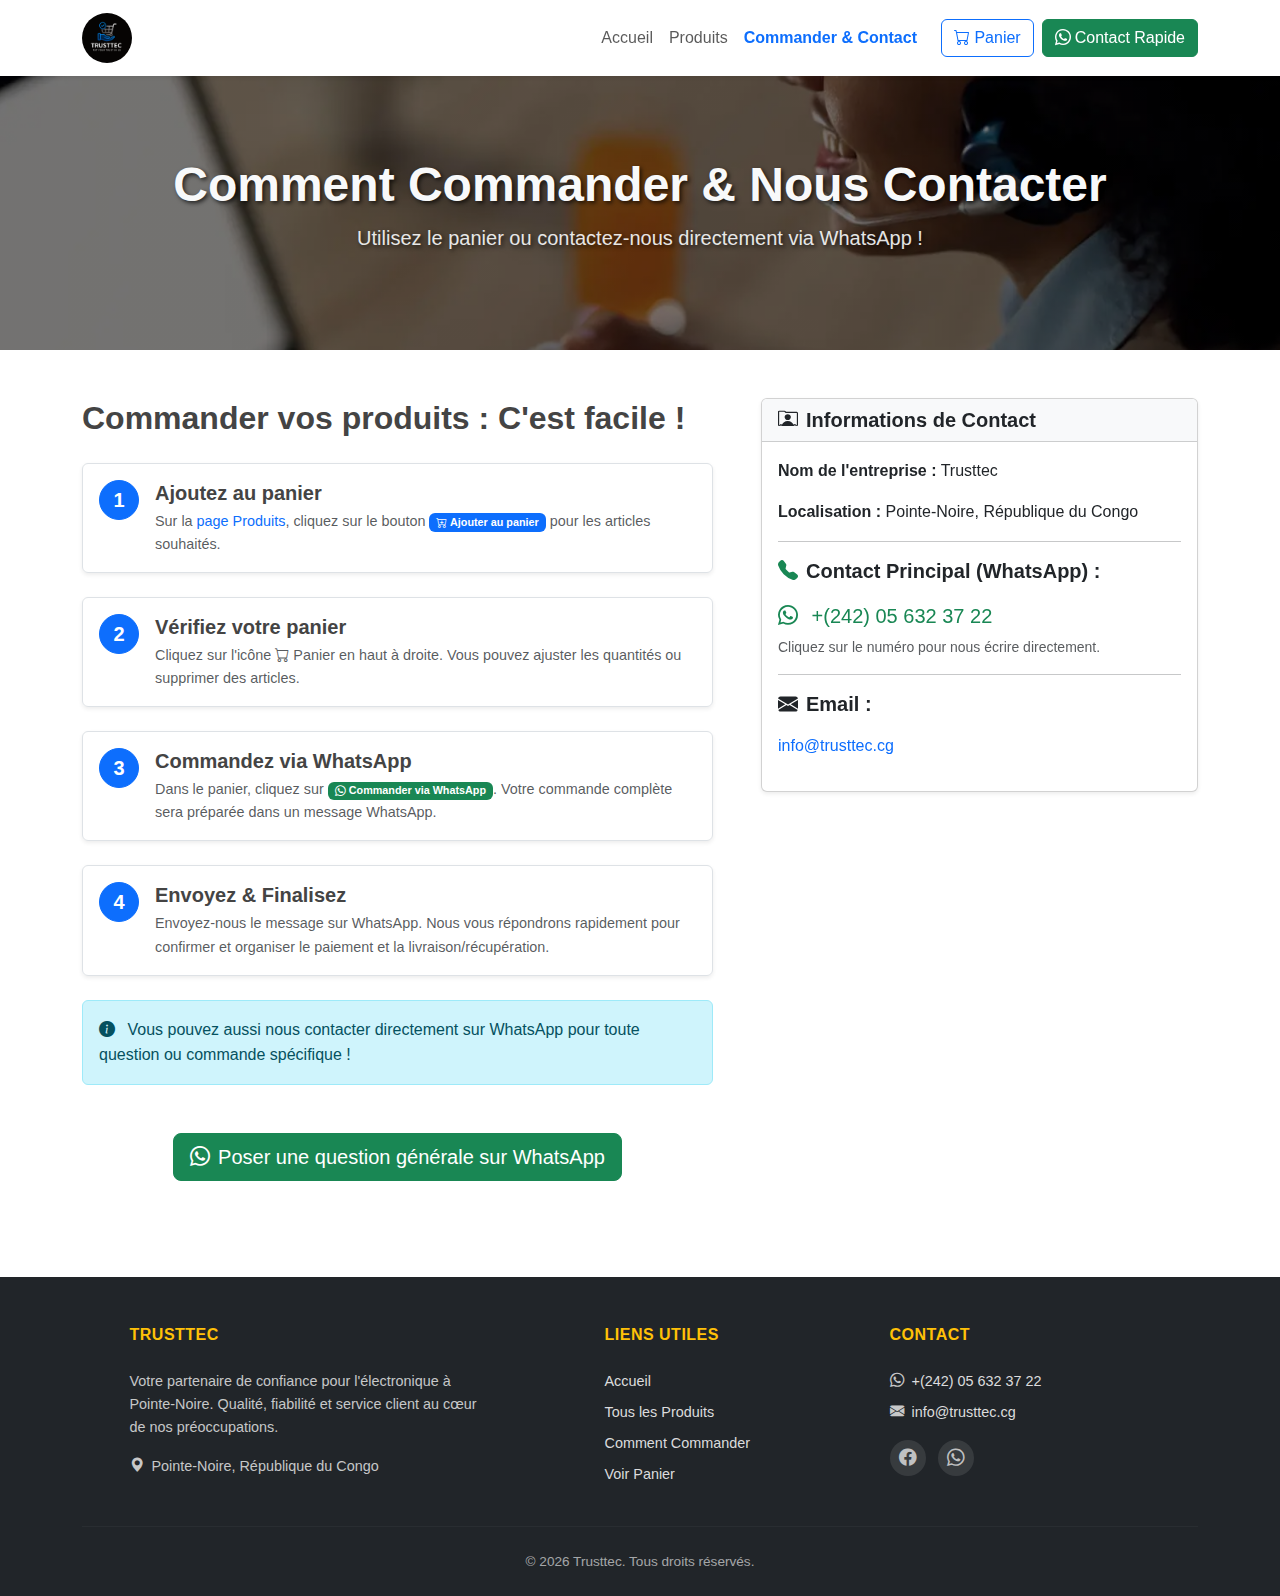
==== commit a79b495e: "Update contact.html" ====
--- a/contact.html
+++ b/contact.html
@@ -19,20 +19,20 @@
 </head>
 <body>
 
-    <!-- Barre de Navigation (MISE À JOUR POUR CORRESPONDRE À INDEX.HTML) -->
+    <!-- Barre de Navigation -->
     <nav class="navbar navbar-expand-lg navbar-light bg-white shadow-sm sticky-top">
         <div class="container">
             <!-- Logo -->
             <a class="navbar-brand" href="index.html">
-                <img src="Images/ChatGPT Image 31 mars 2025, 22_32_48.png" alt="Logo Trusttec" height="40">
+                <img src="Images/ChatGPT Image 31 mars 2025, 22_32_48.webp" alt="Logo Trusttec" height="40">
             </a>
 
-            <!-- NOUVEAU: Bouton Panier pour Mobile (<lg) -->
-            <!-- Important: les deux badges panier doivent avoir le même ID -->
+            <!-- Bouton Panier pour Mobile (<lg) -->
             <button class="btn btn-outline-primary position-relative d-inline-block d-lg-none ms-auto me-2" type="button" data-bs-toggle="modal" data-bs-target="#cartModal" title="Voir le panier">
                 <i class="bi bi-cart"></i>
                 <span class="visually-hidden">Panier</span>
-                <span id="cart-count-badge" class="position-absolute top-0 start-100 translate-middle badge rounded-pill bg-danger" style="display: none;">0</span>
+                <!-- MODIFIÉ: id remplacé par class -->
+                <span class="cart-count-badge position-absolute top-0 start-100 translate-middle badge rounded-pill bg-danger" style="display: none;">0</span>
             </button>
 
             <!-- Bouton Burger (Toggler) -->
@@ -44,23 +44,21 @@
             <div class="collapse navbar-collapse" id="navbarNav">
                 <ul class="navbar-nav ms-auto mb-2 mb-lg-0 align-items-lg-center">
                     <li class="nav-item">
-                        <!-- Lien Accueil (non actif sur cette page) -->
                         <a class="nav-link" href="index.html">Accueil</a>
                     </li>
                     <li class="nav-item">
                         <a class="nav-link" href="produits.html">Produits</a>
                     </li>
                     <li class="nav-item">
-                        <!-- Lien Commander & Contact (ACTIF sur cette page) -->
                         <a class="nav-link active" aria-current="page" href="contact.html">Commander & Contact</a>
                     </li>
                 </ul>
 
-                <!-- ANCIEN/BUREAU: Bouton Panier pour Bureau (>=lg) -->
-                <!-- Important: les deux badges panier doivent avoir le même ID -->
+                <!-- Bouton Panier pour Bureau (>=lg) -->
                 <button class="btn btn-outline-primary ms-lg-3 position-relative d-none d-lg-inline-block" type="button" data-bs-toggle="modal" data-bs-target="#cartModal">
                     <i class="bi bi-cart"></i> Panier
-                    <span id="cart-count-badge" class="position-absolute top-0 start-100 translate-middle badge rounded-pill bg-danger" style="display: none;">
+                    <!-- MODIFIÉ: id remplacé par class -->
+                    <span class="cart-count-badge position-absolute top-0 start-100 translate-middle badge rounded-pill bg-danger" style="display: none;">
                         0
                         <span class="visually-hidden">articles dans le panier</span>
                     </span>
@@ -192,56 +190,48 @@
     </main>
     <!-- Fin Contenu Principal -->
 
-    <!-- Pied de Page (INCHANGÉ) -->
-    <footer class="pt-5 pb-4 mt-5"> <!-- Classes bg-dark et text-white sont dans le CSS -->
+    <!-- Pied de Page -->
+    <footer class="pt-5 pb-4 mt-5">
         <div class="container text-center text-md-start">
-             <div class="row gy-4"> <!-- gy-4 pour espacement vertical sur mobile -->
-                 <!-- Colonne Entreprise -->
+             <div class="row gy-4">
                  <div class="col-md-4 col-lg-4 mx-auto">
                      <h5 class="text-uppercase mb-4 fw-bold text-warning">Trusttec</h5>
                      <p>Votre partenaire de confiance pour l'électronique à Pointe-Noire. Qualité, fiabilité et service client au cœur de nos préoccupations.</p>
                      <p><i class="bi bi-geo-alt-fill me-2"></i>Pointe-Noire, République du Congo</p>
                  </div>
-                 <!-- Colonne Liens Utiles -->
                  <div class="col-md-3 col-lg-2 mx-auto">
                      <h5 class="text-uppercase mb-4 fw-bold text-warning">Liens Utiles</h5>
-                     <ul class="list-unstyled"> <!-- Utiliser ul pour les listes -->
+                     <ul class="list-unstyled">
                          <li class="mb-2"><a href="index.html">Accueil</a></li>
                          <li class="mb-2"><a href="produits.html">Tous les Produits</a></li>
                          <li class="mb-2"><a href="contact.html">Comment Commander</a></li>
                          <li><a href="#cartModal" data-bs-toggle="modal" data-bs-target="#cartModal">Voir Panier</a></li>
                      </ul>
                  </div>
-                  <!-- Colonne Contact -->
                  <div class="col-md-4 col-lg-3 mx-auto">
                      <h5 class="text-uppercase mb-4 fw-bold text-warning">Contact</h5>
-                     <ul class="list-unstyled"> <!-- Utiliser ul -->
+                     <ul class="list-unstyled">
                          <li class="mb-2"><i class="bi bi-whatsapp me-2"></i><a href="https://wa.me/242056323722?text=Bonjour%20Trusttec" target="_blank">+(242) 05 632 37 22</a></li>
                          <li class="mb-3"><i class="bi bi-envelope-fill me-2"></i><a href="mailto:info@trusttec.cg">info@trusttec.cg</a></li>
-                         <!-- Liens Sociaux -->
                          <li class="social-links">
                              <a href="https://www.facebook.com/profile.php?id=61574476228813" target="_blank" aria-label="Facebook"><i class="bi bi-facebook"></i></a>
                              <a href="https://wa.me/242056323722" target="_blank" aria-label="WhatsApp"><i class="bi bi-whatsapp"></i></a>
-                             <!-- Ajoutez d'autres icônes si nécessaire -->
                          </li>
                      </ul>
                  </div>
              </div>
-             <hr class="my-4"> <!-- Ligne horizontale -->
+             <hr class="my-4">
              <div class="row align-items-center">
-                 <div class="col-12 text-center"> <!-- Texte centré -->
+                 <div class="col-12 text-center">
                     <p class="copyright mb-0">© <span id="current-year"></span> Trusttec. Tous droits réservés.</p>
-                    <!-- Crédits Optionnels -->
-                    <!-- <p class="credits small">Designed by <a href="#">BootstrapMade</a></p> -->
                  </div>
              </div>
         </div>
     </footer>
     <!-- Fin Pied de Page -->
 
-    <!-- Modal Panier (INCHANGÉ - Structure du footer déjà adaptée) -->
+    <!-- Modal Panier -->
      <div class="modal fade" id="cartModal" tabindex="-1" aria-labelledby="cartModalLabel" aria-hidden="true">
-        <!-- modal-dialog-scrollable permet de scroller le contenu si trop grand -->
         <div class="modal-dialog modal-lg modal-dialog-scrollable">
             <div class="modal-content">
                 <div class="modal-header">
@@ -249,23 +239,17 @@
                     <button type="button" class="btn-close" data-bs-dismiss="modal" aria-label="Fermer"></button>
                 </div>
                 <div class="modal-body">
-                    <!-- Conteneur pour les articles, qui deviendra scrollable si besoin -->
-                    <div id="cart-items-container" style="min-height: 100px;"> <!-- min-height pour éviter collapse quand vide -->
-                        <!-- Les articles du panier seront injectés ici par JS -->
+                    <div id="cart-items-container" style="min-height: 100px;">
                          <p id="cart-empty-msg" class="text-center text-muted mt-4">Votre panier est vide.</p>
                     </div>
-                    <hr class="mt-2 mb-3"> <!-- Séparateur avant le total -->
-                    <!-- Total -->
+                    <hr class="mt-2 mb-3">
                     <div class="d-flex justify-content-end align-items-center mb-0">
                         <strong class="me-2 fs-5">Total :</strong>
-                        <span id="cart-total-price" class="fw-bold fs-4">0 XAF</span> <!-- Classe text-primary retirée, utilise celle du CSS -->
-                    </div>
-                </div>
-                <div class="modal-footer flex-column flex-sm-row justify-content-between align-items-stretch align-items-sm-center"> <!-- Responsive footer -->
-                     <!-- Bouton Vider Panier (à gauche sur grand écran, en haut sur petit) -->
+                        <span id="cart-total-price" class="fw-bold fs-4">0 XAF</span>
+                    </div>
+                </div>
+                <div class="modal-footer flex-column flex-sm-row justify-content-between align-items-stretch align-items-sm-center">
                      <button type="button" class="btn btn-outline-danger mb-2 mb-sm-0 me-sm-auto order-last order-sm-first disabled" id="clear-cart-btn" disabled><i class="bi bi-trash me-1"></i> Vider le panier</button>
-
-                     <!-- Conteneur pour les autres boutons (à droite sur grand écran, en bas sur petit) -->
                      <div class="modal-footer-buttons d-flex flex-column flex-sm-row order-first order-sm-last">
                         <button type="button" class="btn btn-secondary mb-2 mb-sm-0 me-sm-2" data-bs-dismiss="modal">Continuer les achats</button>
                         <a href="#" id="whatsapp-order-btn" class="btn btn-success disabled" target="_blank" rel="noopener noreferrer" disabled><i class="bi bi-whatsapp me-1"></i> Commander via WhatsApp</a>
@@ -276,18 +260,13 @@
     </div>
     <!-- Fin Modal Panier -->
 
-    <!-- Conteneur pour les Toasts (Notifications) - INCHANGÉ -->
-    <!-- Le JS le créera s'il n'existe pas -->
-    <!-- <div class="toast-container position-fixed bottom-0 end-0 p-3" id="toast-container" style="z-index: 1100"></div> -->
-
-
-    <!-- Bootstrap JS Bundle (Inclut Popper) - INCHANGÉ -->
+    <!-- Bootstrap JS Bundle -->
     <script src="https://cdn.jsdelivr.net/npm/bootstrap@5.3.3/dist/js/bootstrap.bundle.min.js" integrity="sha384-YvpcrYf0tY3lHB60NNkmXc5s9fDVZLESaAA55NDzOxhy9GkcIdslK1eN7N6jIeHz" crossorigin="anonymous"></script>
 
-    <!-- Votre Script Panier - INCHANGÉ -->
+    <!-- Votre Script Panier -->
     <script src="js/cart.js"></script>
 
-     <!-- Script pour l'année en cours dans le footer - INCHANGÉ -->
+     <!-- Script pour l'année en cours -->
     <script>
         document.getElementById('current-year').textContent = new Date().getFullYear();
     </script>
--- a/css/style.css
+++ b/css/style.css
@@ -1,5 +1,5 @@
 /*--------------------------------------------------------------
-# Variables personnalisées (Optionnel)
+Variables personnalisées (Optionnel)
 --------------------------------------------------------------*/
 :root {
     --primary-color: #0d6efd; /* Couleur principale de Bootstrap */
@@ -15,34 +15,30 @@
 }
 
 /*--------------------------------------------------------------
-# Styles Généraux & Reset Léger
---------------------------------------------------------------*/
-*, *::before, *::after {
+Styles Généraux & Reset Léger
+--------------------------------------------------------------*/
+*, *::before, ::after {
     box-sizing: border-box; /* Assure un modèle de boîte cohérent */
 }
 
 html {
     position: relative;
     min-height: 100%;
+    scroll-behavior: smooth; /* Pour le défilement doux */
 }
 
 body {
     font-family: var(--body-font);
     color: #444;
-    /* Ajoute un peu d'espace en haut pour compenser la navbar fixe SI nécessaire */
-    /* padding-top: 70px; */ /* Généralement géré par sticky-top */
     line-height: 1.6; /* Améliore la lisibilité générale */
-     /* Ajoute un padding en bas égal (ou plus grand) que la hauteur du footer pour éviter chevauchement */
-    /* La hauteur exacte du footer peut varier, ajustez si besoin */
-    /* padding-bottom: 300px; */ /* Exemple - à ajuster ou gérer avec flexbox */
     display: flex; /* Utiliser Flexbox pour pousser le footer en bas */
     flex-direction: column; /* Contenu principal et footer en colonne */
+    min-height: 100vh; /* Assure que le body prend au moins toute la hauteur */
 }
 
 main {
     flex: 1; /* Le contenu principal prend tout l'espace disponible */
 }
-
 
 h1, h2, h3, h4, h5, h6 {
     font-family: var(--heading-font);
@@ -61,13 +57,8 @@
     text-decoration: none; /* Éviter le soulignement par défaut au survol */
 }
 
-/* Pour le défilement doux lors des clics sur les ancres */
-html {
-    scroll-behavior: smooth;
-}
-
-/*--------------------------------------------------------------
-# Accessibilité : Styles de Focus Visibles
+/*--------------------------------------------------------------
+Accessibilité : Styles de Focus Visibles
 --------------------------------------------------------------*/
 /* Applique un style de focus clair UNIQUEMENT lors de la navigation au clavier */
 a:focus-visible,
@@ -92,9 +83,8 @@
 }
 */
 
-
-/*--------------------------------------------------------------
-# Barre de Navigation (Navbar)
+/*--------------------------------------------------------------
+Barre de Navigation (Navbar)
 --------------------------------------------------------------*/
 .navbar {
     transition: box-shadow 0.3s ease; /* Transition douce pour l'ombre */
@@ -104,11 +94,11 @@
 
 .navbar .navbar-brand img {
     /* Styles originaux conservés pour le logo */
-     height: 50px;
-     width: 50px;
-     border-radius: 50%;
-     object-fit: cover;
-     /* border: 2px solid var(--light-color); */ /* Bordure retirée ou ajustée */
+    height: 50px;
+    width: 50px;
+    border-radius: 50%;
+    object-fit: cover;
+    /* border: 2px solid var(--light-color); /* Bordure retirée ou ajustée */
 }
 
 .navbar .nav-link {
@@ -120,8 +110,8 @@
 
 .navbar .nav-link:hover,
 .navbar .nav-item.show .nav-link { /* Pour les dropdowns ouverts */
-     color: #000;
-     background-color: rgba(0,0,0,0.03);
+    color: #000;
+    background-color: rgba(0,0,0,0.03);
 }
 
 .navbar .nav-link.active {
@@ -131,8 +121,8 @@
 }
 
 /* --- Badge Panier sur Navbar --- */
-/* Ce style s'applique aux DEUX boutons panier via l'ID du badge */
-.navbar .btn-outline-primary .badge#cart-count-badge {
+/* Cible la classe .cart-count-badge maintenant */
+.navbar .btn-outline-primary .badge.cart-count-badge { /* MODIFIÉ ICI: Utilise la classe */
     font-size: 0.7em;
     padding: 0.3em 0.6em;
     /* display: none; -> géré par JS */
@@ -153,10 +143,10 @@
     border: 1px solid white; /* Contraste */
 }
 
-
 /* Cache le badge quand il a 0 et est caché par JS */
-.navbar .btn-outline-primary .badge#cart-count-badge:empty,
-.navbar .btn-outline-primary .badge#cart-count-badge[style*="display: none"] {
+/* MODIFIÉ ICI: Utilise la classe et cible le style 'display: none' */
+.navbar .btn-outline-primary .badge.cart-count-badge:empty,
+.navbar .btn-outline-primary .badge.cart-count-badge[style*="display: none"] {
     display: none !important;
 }
 
@@ -167,10 +157,10 @@
 }
 
 /*--------------------------------------------------------------
-# Hero Section (Accueil)
+Hero Section (Accueil)
 --------------------------------------------------------------*/
 .hero-section {
-    background: linear-gradient(rgba(0, 0, 0, 0.6), rgba(0, 0, 0, 0.6)), url('../images/13978.jpg') center center no-repeat;
+    background: linear-gradient(rgba(0, 0, 0, 0.6), rgba(0, 0, 0, 0.6)), url('../Images/13978.webp') center center no-repeat;
     background-size: cover;
     min-height: 60vh; /* Hauteur minimale */
     padding: 80px 0; /* Plus de padding */
@@ -194,7 +184,7 @@
 }
 
 /*--------------------------------------------------------------
-# Sections Titre de Page avec Image de Fond (Produits, Contact)
+Sections Titre de Page avec Image de Fond (Produits, Contact)
 --------------------------------------------------------------*/
 .page-title-section-bg {
     /* --- Propriétés de base pour les sections avec image de fond --- */
@@ -205,8 +195,6 @@
     color: var(--light-color);      /* Texte clair par défaut sur fond */
     padding-top: 5rem;              /* Augmenter le padding pour plus d'espace visuel */
     padding-bottom: 5rem;           /* Augmenter le padding pour plus d'espace visuel */
-    /* Retirer les paddings de py-4/py-md-5 s'ils sont toujours sur l'élément HTML */
-    /* Le padding est géré ici maintenant */
 }
 
 /* Styles pour le contenu textuel dans ces sections */
@@ -225,14 +213,12 @@
     opacity: 0.9; /* Légère transparence pour le sous-titre */
 }
 
-
 /* --- Classes spécifiques pour chaque section --- */
-
 .product-title-section {
     /* Combine l'overlay et l'image */
     /* !!! REMPLACEZ LE CHEMIN DE L'IMAGE CI-DESSOUS !!! */
     background: linear-gradient(rgba(0, 0, 0, 0.5), rgba(0, 0, 0, 0.5)), /* Overlay sombre */
-                url('../images/2148794530.jpg') center center no-repeat; /* VOTRE IMAGE ICI */
+    url('../Images/2148794530.webp') center center no-repeat; /* VOTRE IMAGE ICI */
     background-size: cover; /* Assure que l'image couvre */
 }
 
@@ -240,7 +226,7 @@
     /* Combine l'overlay et l'image */
     /* !!! REMPLACEZ LE CHEMIN DE L'IMAGE CI-DESSOUS !!! */
     background: linear-gradient(rgba(0, 0, 0, 0.55), rgba(0, 0, 0, 0.55)), /* Overlay (peut être ajusté) */
-                url('../images/12927.jpg') center center no-repeat; /* VOTRE IMAGE ICI */
+    url('../Images/12927.webp') center center no-repeat; /* VOTRE IMAGE ICI */
     background-size: cover; /* Assure que l'image couvre */
 }
 
@@ -259,7 +245,7 @@
 }
 
 /*--------------------------------------------------------------
-# Cartes Catégorie (Accueil)
+Cartes Catégorie (Accueil)
 --------------------------------------------------------------*/
 .category-card {
     transition: transform 0.3s ease, box-shadow 0.3s ease;
@@ -293,9 +279,8 @@
     margin-top: auto; /* Pousse le bouton vers le bas */
 }
 
-
-/*--------------------------------------------------------------
-# Cartes Produit (Page Produits)
+/*--------------------------------------------------------------
+Cartes Produit (Page Produits)
 --------------------------------------------------------------*/
 .product-card {
     transition: transform 0.3s ease, box-shadow 0.3s ease;
@@ -316,7 +301,6 @@
     height: 200px;         /* Conserve la hauteur fixe pour l'alignement */
     object-fit: cover;     /* Fait remplir l'image (peut rogner) */
     width: 100%;           /* Assure que l'image prend toute la largeur */
-    /* padding: 0; */      /* Optionnel: retire le padding pour un remplissage bord à bord */
     background-color: #eee; /* Fond gris léger si l'image charge lentement */
     border-bottom: 1px solid #eee; /* Séparateur */
 }
@@ -356,33 +340,32 @@
     transform: scale(0.98); /* Léger effet d'appui */
 }
 
-
 /* --- Responsive pour les cartes produit --- */
 @media (max-width: 575.98px) { /* xs */
-     .product-card .product-image {
+    .product-card .product-image {
         height: 180px;
     }
-     .product-card .card-title {
+    .product-card .card-title {
         font-size: 0.9rem;
         min-height: auto; /* Laisser la hauteur s'adapter */
     }
-     .product-card .card-text.small {
-         font-size: 0.8rem;
-         min-height: auto;
-         margin-bottom: 0.75rem;
+    .product-card .card-text.small {
+        font-size: 0.8rem;
+        min-height: auto;
+        margin-bottom: 0.75rem;
     }
     .product-card .fs-5 { /* Taille du prix */
         font-size: 1.1rem !important;
         margin-bottom: 0.75rem;
     }
-     .product-card .btn {
-         font-size: 0.85rem;
-         padding: 0.5rem 0.8rem;
-     }
-}
-
-/*--------------------------------------------------------------
-# Modal Panier
+    .product-card .btn {
+        font-size: 0.85rem;
+        padding: 0.5rem 0.8rem;
+    }
+}
+
+/*--------------------------------------------------------------
+Modal Panier
 --------------------------------------------------------------*/
 #cartModal .modal-dialog {
     max-width: 800px; /* lg */
@@ -455,7 +438,6 @@
 }
 
 /* --- Contrôles Quantité dans le panier --- */
-
 
 .cart-item .quantity-input {
     text-align: center;
@@ -474,7 +456,6 @@
     box-shadow: 0 0 0 0.25rem rgba(var(--danger-rgb), 0.25); /* Feedback visuel */
 }
 
-
 .cart-item .quantity-decrease,
 .cart-item .quantity-increase {
     padding: 0.3rem 0.6rem; /* Taille boutons +/- */
@@ -484,7 +465,7 @@
 }
 .cart-item .quantity-decrease:hover,
 .cart-item .quantity-increase:hover {
-     background-color: #e9ecef;
+    background-color: #e9ecef;
 }
 
 .cart-item .cart-item-total {
@@ -502,14 +483,13 @@
     transition: background-color 0.2s ease, color 0.2s ease;
 }
 .cart-item .remove-from-cart-btn:hover {
-     background-color: rgba(var(--danger-rgb), 0.1); /* Léger fond rouge au survol */
-     border-color: transparent;
-     color: var(--danger-color);
+    background-color: rgba(var(--danger-rgb), 0.1); /* Léger fond rouge au survol */
+    border-color: transparent;
+    color: var(--danger-color);
 }
 .cart-item .remove-from-cart-btn .bi {
     vertical-align: text-bottom; /* Aligner icône avec texte */
 }
-
 
 /* --- Total et Footer du Modal --- */
 #cartModal .modal-footer {
@@ -523,7 +503,6 @@
     gap: 1rem; /* Espace entre les groupes (total et boutons) */
 }
 
-
 #cartModal #cart-total-price {
     color: var(--primary-color);
     font-size: 1.25rem; /* Plus grand */
@@ -560,9 +539,9 @@
         padding: 1rem;
     }
     #cartModal #cart-items-container {
-       max-height: 65vh; /* Plus de hauteur sur mobile */
-       padding-right: 5px;
-       margin-right: -5px;
+        max-height: 65vh; /* Plus de hauteur sur mobile */
+        padding-right: 5px;
+        margin-right: -5px;
     }
 
     /* --- Layout des items en colonne --- */
@@ -587,9 +566,9 @@
         width: auto; /* Ne pas forcer 100% ici, laisser s'adapter */
         margin-bottom: 1rem !important;
     }
-     .cart-item .quantity-input {
-         max-width: 70px; /* Un peu plus large si besoin */
-     }
+    .cart-item .quantity-input {
+        max-width: 70px; /* Un peu plus large si besoin */
+    }
     .cart-item .text-md-end { /* Conteneur prix ligne */
         text-align: center !important;
         min-width: auto !important;
@@ -605,11 +584,11 @@
         display: inline !important; /* Assure affichage texte "Supprimer" */
     }
     .cart-item > *:last-child { /* Pas de marge en bas pour le dernier élément (le bouton) */
-         margin-bottom: 0 !important;
+        margin-bottom: 0 !important;
     }
 
     /* --- Footer du Modal sur mobile --- */
-     #cartModal .modal-footer {
+    #cartModal .modal-footer {
         flex-direction: column; /* Empiler verticalement */
         align-items: stretch; /* Étirer les éléments */
     }
@@ -619,7 +598,7 @@
         width: 100%;
         order: 1; /* Total en premier */
     }
-     #cartModal .modal-footer-buttons {
+    #cartModal .modal-footer-buttons {
         flex-direction: column; /* Boutons empilés */
         width: 100%;
         order: 2; /* Boutons après le total */
@@ -631,19 +610,20 @@
     }
     /* Option: Mettre Vider Panier en dernier */
     #cartModal #clear-cart-btn {
-         order: 3; /* Met le bouton vider en dernier dans la colonne */
+        order: 3; /* Met le bouton vider en dernier dans la colonne */
     }
     #cartModal #whatsapp-order-btn {
-         order: 1; /* Met WhatsApp en premier (après le bouton Fermer par défaut) */
-    }
-     /* Ajustement pour le bouton "Fermer" par défaut de Bootstrap */
-     #cartModal .modal-footer-buttons .btn[data-bs-dismiss="modal"] {
-         order: 2;
-     }
-}
-
-/*--------------------------------------------------------------
-# Page Contact / Commander
+        order: 1; /* Met WhatsApp en premier (après le bouton Fermer par défaut) */
+    }
+    /* Ajustement pour le bouton "Fermer" par défaut de Bootstrap */
+    #cartModal .modal-footer-buttons .btn[data-bs-dismiss="modal"] {
+        order: 2;
+    }
+}
+
+
+/*--------------------------------------------------------------
+Page Contact / Commander
 --------------------------------------------------------------*/
 .contact-info-card .card-header {
     font-weight: 600;
@@ -656,7 +636,6 @@
 }
 .contact-info-card .bi {
     margin-right: 0.5rem;
-    
 }
 
 .steps-container .d-flex { /* Les étapes de commande */
@@ -691,7 +670,7 @@
 }
 
 /*--------------------------------------------------------------
-# Pied de Page (Footer)
+Pied de Page (Footer)
 --------------------------------------------------------------*/
 footer {
     background-color: var(--dark-color);
@@ -700,7 +679,6 @@
     padding-bottom: 1rem;
     font-size: 0.9rem;
     /* Retire margin-top: auto; car géré par flexbox sur body/main */
-    /* margin-top: auto; */
 }
 
 footer h5 {
@@ -752,7 +730,6 @@
     font-size: 1.1rem; /* Taille icônes sociales */
 }
 
-
 footer hr {
     border-top: 1px solid rgba(255, 255, 255, 0.15); /* Ligne plus visible */
     margin-top: 2rem;
@@ -768,7 +745,7 @@
 }
 
 /*--------------------------------------------------------------
-# Toast Notifications
+Toast Notifications
 --------------------------------------------------------------*/
 /* Positionnement géré par JS (ajout classe .position-fixed etc.) */
 /* Assurer un z-index élevé pour être au-dessus de tout (y compris modal si besoin) */
@@ -794,7 +771,6 @@
 .toast .toast-body .bi {
     margin-right: 0.75rem; /* Espace après l'icône */
     font-size: 1.2rem; /* Taille icône toast */
-    /* vertical-align: middle; -> Inutile avec flex */
 }
 
 /* Bouton fermer dans le toast */
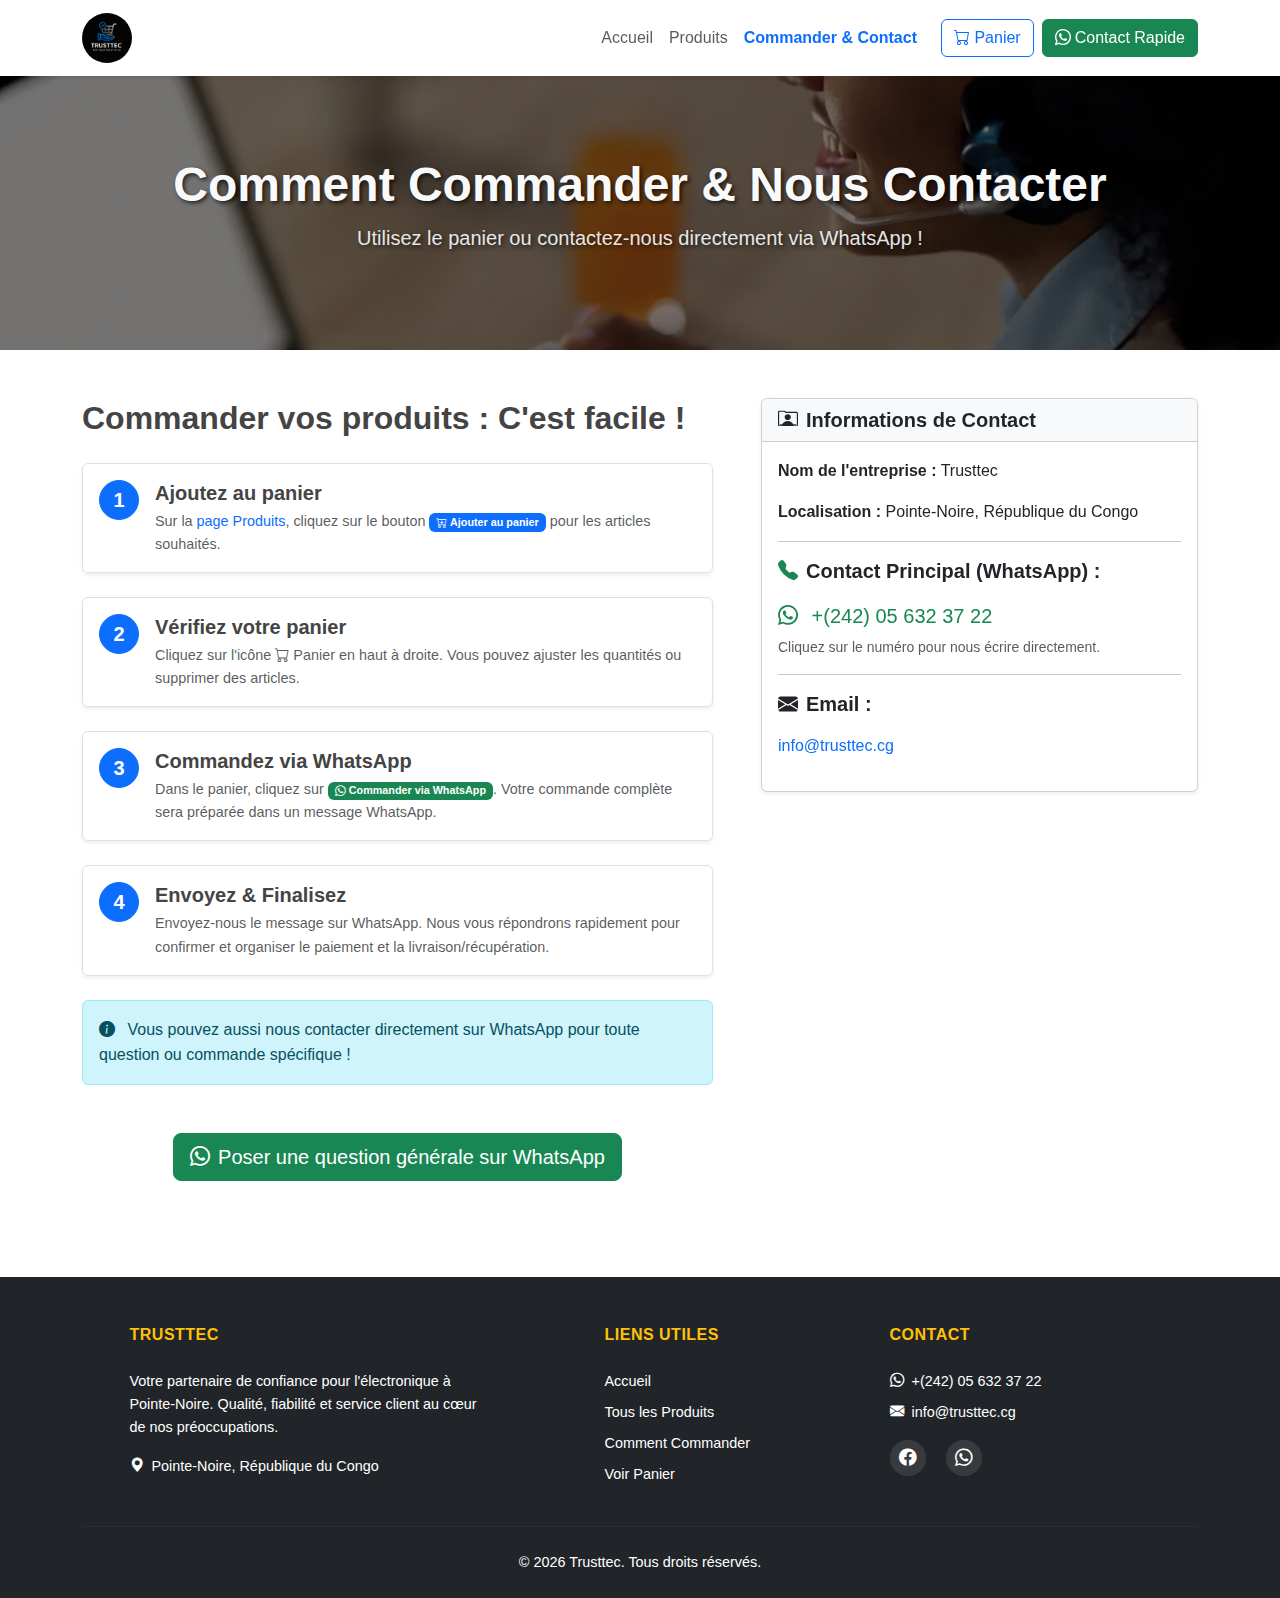
==== commit 3896619a: "Update contact.html" ====
--- a/contact.html
+++ b/contact.html
@@ -31,7 +31,7 @@
             <button class="btn btn-outline-primary position-relative d-inline-block d-lg-none ms-auto me-2" type="button" data-bs-toggle="modal" data-bs-target="#cartModal" title="Voir le panier">
                 <i class="bi bi-cart"></i>
                 <span class="visually-hidden">Panier</span>
-                <!-- MODIFIÉ: id remplacé par class -->
+                <!-- class au lieu de id pour les badges -->
                 <span class="cart-count-badge position-absolute top-0 start-100 translate-middle badge rounded-pill bg-danger" style="display: none;">0</span>
             </button>
 
@@ -57,7 +57,7 @@
                 <!-- Bouton Panier pour Bureau (>=lg) -->
                 <button class="btn btn-outline-primary ms-lg-3 position-relative d-none d-lg-inline-block" type="button" data-bs-toggle="modal" data-bs-target="#cartModal">
                     <i class="bi bi-cart"></i> Panier
-                    <!-- MODIFIÉ: id remplacé par class -->
+                    <!-- class au lieu de id pour les badges -->
                     <span class="cart-count-badge position-absolute top-0 start-100 translate-middle badge rounded-pill bg-danger" style="display: none;">
                         0
                         <span class="visually-hidden">articles dans le panier</span>
@@ -191,7 +191,7 @@
     <!-- Fin Contenu Principal -->
 
     <!-- Pied de Page -->
-    <footer class="pt-5 pb-4 mt-5">
+    <footer class="bg-dark text-white pt-5 pb-4 mt-5"> <!-- Correction : Ajout de bg-dark et text-white -->
         <div class="container text-center text-md-start">
              <div class="row gy-4">
                  <div class="col-md-4 col-lg-4 mx-auto">
@@ -202,20 +202,23 @@
                  <div class="col-md-3 col-lg-2 mx-auto">
                      <h5 class="text-uppercase mb-4 fw-bold text-warning">Liens Utiles</h5>
                      <ul class="list-unstyled">
-                         <li class="mb-2"><a href="index.html">Accueil</a></li>
-                         <li class="mb-2"><a href="produits.html">Tous les Produits</a></li>
-                         <li class="mb-2"><a href="contact.html">Comment Commander</a></li>
-                         <li><a href="#cartModal" data-bs-toggle="modal" data-bs-target="#cartModal">Voir Panier</a></li>
+                         <!-- Correction : Liens en blanc -->
+                         <li class="mb-2"><a href="index.html" class="text-white text-decoration-none">Accueil</a></li>
+                         <li class="mb-2"><a href="produits.html" class="text-white text-decoration-none">Tous les Produits</a></li>
+                         <li class="mb-2"><a href="contact.html" class="text-white text-decoration-none">Comment Commander</a></li>
+                         <li><a href="#cartModal" data-bs-toggle="modal" data-bs-target="#cartModal" class="text-white text-decoration-none">Voir Panier</a></li>
                      </ul>
                  </div>
                  <div class="col-md-4 col-lg-3 mx-auto">
                      <h5 class="text-uppercase mb-4 fw-bold text-warning">Contact</h5>
                      <ul class="list-unstyled">
-                         <li class="mb-2"><i class="bi bi-whatsapp me-2"></i><a href="https://wa.me/242056323722?text=Bonjour%20Trusttec" target="_blank">+(242) 05 632 37 22</a></li>
-                         <li class="mb-3"><i class="bi bi-envelope-fill me-2"></i><a href="mailto:info@trusttec.cg">info@trusttec.cg</a></li>
+                          <!-- Correction : Liens en blanc -->
+                         <li class="mb-2"><i class="bi bi-whatsapp me-2"></i><a href="https://wa.me/242056323722?text=Bonjour%20Trusttec" target="_blank" class="text-white text-decoration-none">+(242) 05 632 37 22</a></li>
+                         <li class="mb-3"><i class="bi bi-envelope-fill me-2"></i><a href="mailto:info@trusttec.cg" class="text-white text-decoration-none">info@trusttec.cg</a></li>
                          <li class="social-links">
-                             <a href="https://www.facebook.com/profile.php?id=61574476228813" target="_blank" aria-label="Facebook"><i class="bi bi-facebook"></i></a>
-                             <a href="https://wa.me/242056323722" target="_blank" aria-label="WhatsApp"><i class="bi bi-whatsapp"></i></a>
+                              <!-- Correction : Liens sociaux en blanc -->
+                             <a href="https://www.facebook.com/profile.php?id=61574476228813" target="_blank" aria-label="Facebook" class="text-white me-3 fs-4"><i class="bi bi-facebook"></i></a>
+                             <a href="https://wa.me/242056323722" target="_blank" aria-label="WhatsApp" class="text-white fs-4"><i class="bi bi-whatsapp"></i></a>
                          </li>
                      </ul>
                  </div>
@@ -223,15 +226,16 @@
              <hr class="my-4">
              <div class="row align-items-center">
                  <div class="col-12 text-center">
-                    <p class="copyright mb-0">© <span id="current-year"></span> Trusttec. Tous droits réservés.</p>
+                     <!-- Correction : classe copyright inutile ici, mb-0 suffit -->
+                    <p class="mb-0">© <span id="current-year-contact"></span> Trusttec. Tous droits réservés.</p>
                  </div>
              </div>
         </div>
     </footer>
     <!-- Fin Pied de Page -->
 
-    <!-- Modal Panier -->
-     <div class="modal fade" id="cartModal" tabindex="-1" aria-labelledby="cartModalLabel" aria-hidden="true">
+    <!-- Modal Panier (Structure harmonisée avec produits.html) -->
+    <div class="modal fade" id="cartModal" tabindex="-1" aria-labelledby="cartModalLabel" aria-hidden="true">
         <div class="modal-dialog modal-lg modal-dialog-scrollable">
             <div class="modal-content">
                 <div class="modal-header">
@@ -239,21 +243,28 @@
                     <button type="button" class="btn-close" data-bs-dismiss="modal" aria-label="Fermer"></button>
                 </div>
                 <div class="modal-body">
-                    <div id="cart-items-container" style="min-height: 100px;">
-                         <p id="cart-empty-msg" class="text-center text-muted mt-4">Votre panier est vide.</p>
-                    </div>
-                    <hr class="mt-2 mb-3">
-                    <div class="d-flex justify-content-end align-items-center mb-0">
-                        <strong class="me-2 fs-5">Total :</strong>
-                        <span id="cart-total-price" class="fw-bold fs-4">0 XAF</span>
-                    </div>
-                </div>
-                <div class="modal-footer flex-column flex-sm-row justify-content-between align-items-stretch align-items-sm-center">
-                     <button type="button" class="btn btn-outline-danger mb-2 mb-sm-0 me-sm-auto order-last order-sm-first disabled" id="clear-cart-btn" disabled><i class="bi bi-trash me-1"></i> Vider le panier</button>
-                     <div class="modal-footer-buttons d-flex flex-column flex-sm-row order-first order-sm-last">
-                        <button type="button" class="btn btn-secondary mb-2 mb-sm-0 me-sm-2" data-bs-dismiss="modal">Continuer les achats</button>
-                        <a href="#" id="whatsapp-order-btn" class="btn btn-success disabled" target="_blank" rel="noopener noreferrer" disabled><i class="bi bi-whatsapp me-1"></i> Commander via WhatsApp</a>
-                     </div>
+                    <div id="cart-items-container">
+                        <!-- Injecté par JS -->
+                    </div>
+                    <!-- Message Panier Vide AVEC icône (copié de produits.html) -->
+                    <div id="cart-empty-msg" class="text-center py-5" style="display: none;">
+                        <i class="bi bi-emoji-frown fs-1 text-muted"></i>
+                        <p class="mt-3">Votre panier est actuellement vide.</p>
+                        <button type="button" class="btn btn-primary mt-2" data-bs-dismiss="modal">Continuer les achats</button>
+                    </div>
+                </div>
+                <!-- Footer harmonisé avec produits.html -->
+                <div class="modal-footer justify-content-between flex-column flex-sm-row">
+                    <!-- Total à gauche -->
+                    <div class="mb-2 mb-sm-0">
+                        <h4 class="mb-0">Total : <span id="cart-total-price" class="fw-bold text-primary">0 XAF</span></h4>
+                    </div>
+                     <!-- Boutons à droite -->
+                     <div class="modal-footer-buttons d-flex flex-column flex-sm-row gap-2 w-100 w-sm-auto">
+                        <button type="button" class="btn btn-outline-danger order-sm-1" id="clear-cart-btn" title="Vider le panier"><i class="bi bi-trash"></i> <span class="d-sm-none">Vider</span></button>
+                        <button type="button" class="btn btn-secondary order-sm-2" data-bs-dismiss="modal">Fermer</button>
+                        <a href="#" id="whatsapp-order-btn" class="btn btn-success order-sm-3" target="_blank"><i class="bi bi-whatsapp me-1"></i> Commander via WhatsApp</a>
+                    </div>
                 </div>
             </div>
         </div>
@@ -268,7 +279,8 @@
 
      <!-- Script pour l'année en cours -->
     <script>
-        document.getElementById('current-year').textContent = new Date().getFullYear();
+        // ID unique pour l'année pour éviter les conflits
+        document.getElementById('current-year-contact').textContent = new Date().getFullYear();
     </script>
 </body>
 </html>
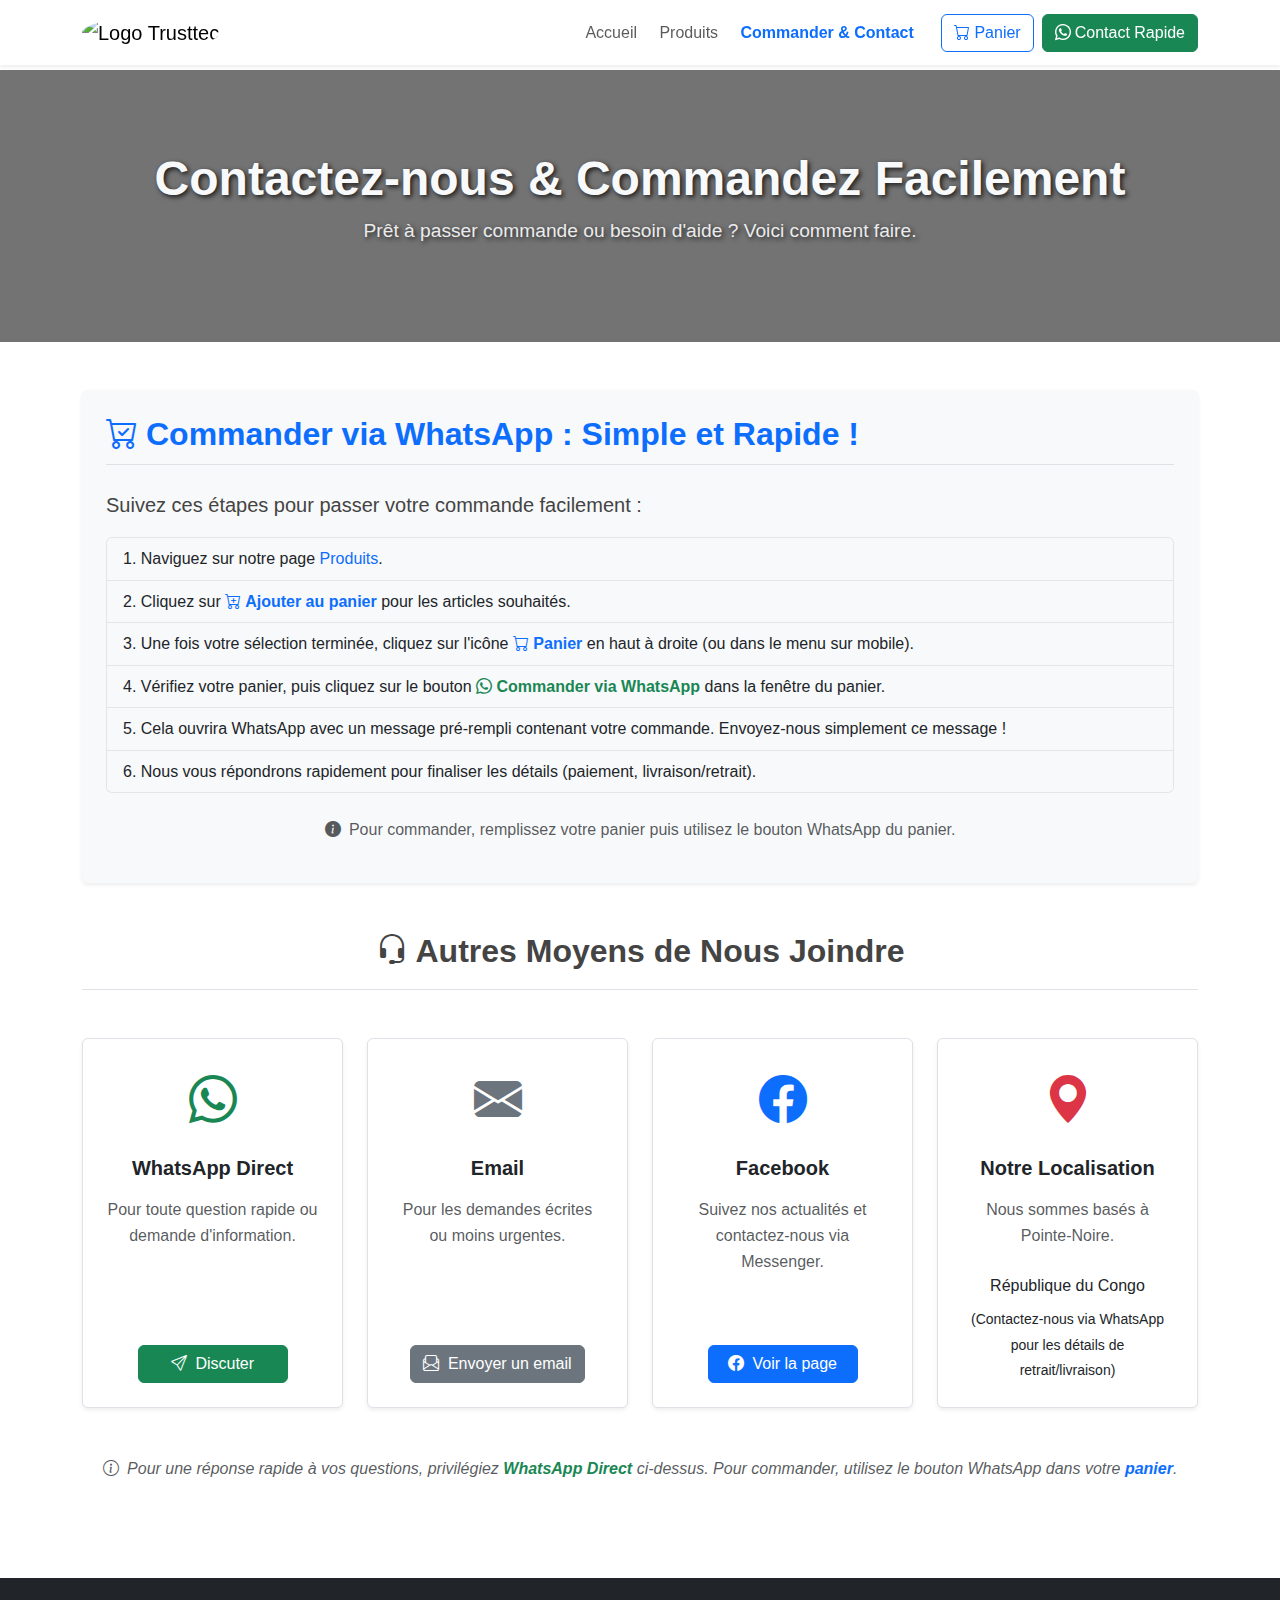
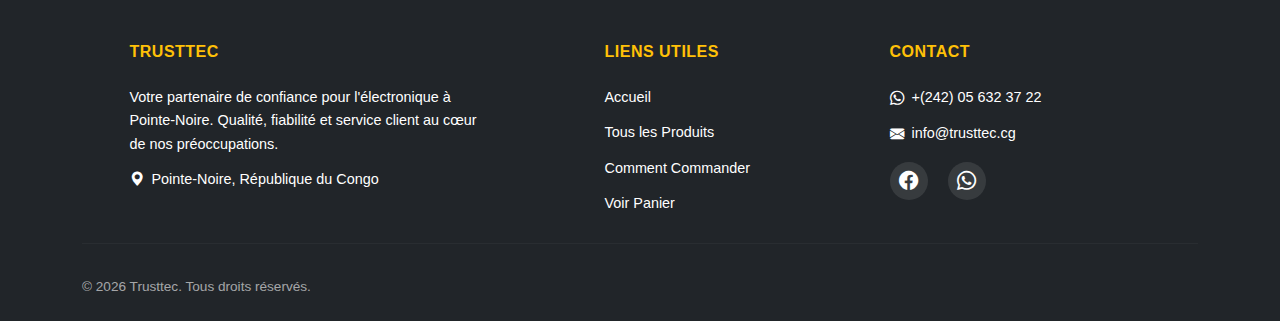
==== commit 1876fb28: "Update contact.html" ====
--- a/contact.html
+++ b/contact.html
@@ -3,284 +3,251 @@
 <head>
     <meta charset="utf-8">
     <meta name="viewport" content="width=device-width, initial-scale=1">
-    <!-- Titre et Description mis à jour pour Pointe-Noire -->
-    <title>Commander & Contacter Trusttec - Pointe-Noire</title>
-    <meta name="description" content="Contactez Trusttec à Pointe-Noire pour commander vos produits électroniques via WhatsApp ou pour toute question. Panier disponible.">
+    <!-- Titre spécifique à la page contact -->
+    <title>Contact & Commande - Trusttec | Commandez via WhatsApp</title>
+    <!-- Description spécifique -->
+    <meta name="description" content="Contactez Trusttec à Pointe-Noire pour commander vos disques durs, clés USB, AirPods ou obtenir de l'aide. Commande simple via WhatsApp.">
 
     <!-- Bootstrap CSS -->
     <link href="https://cdn.jsdelivr.net/npm/bootstrap@5.3.3/dist/css/bootstrap.min.css" rel="stylesheet" integrity="sha384-QWTKZyjpPEjISv5WaRU9OFeRpok6YctnYmDr5pNlyT2bRjXh0JMhjY6hW+ALEwIH" crossorigin="anonymous">
     <!-- Bootstrap Icons -->
     <link rel="stylesheet" href="https://cdn.jsdelivr.net/npm/bootstrap-icons@1.11.3/font/bootstrap-icons.min.css">
     <!-- Votre CSS personnalisé -->
-    <link rel="stylesheet" href="css/style.css">
+    <link rel="stylesheet" href="css/style.css"> <!-- Chemin vers votre fichier CSS final -->
     <!-- Favicon -->
-    <!-- Assurez-vous que le chemin vers votre favicon est correct -->
-    <link rel="icon" href="images/favicon.png" type="image/png">
+    <link rel="icon" href="images/favicon.png" type="image/png"> <!-- Assurez-vous que ce chemin est correct -->
+
+    <!-- Le bloc <style> a été supprimé d'ici car les styles sont maintenant dans style.css -->
+
 </head>
 <body>
 
-    <!-- Barre de Navigation -->
-    <nav class="navbar navbar-expand-lg navbar-light bg-white shadow-sm sticky-top">
-        <div class="container">
-            <!-- Logo -->
-            <a class="navbar-brand" href="index.html">
-                <img src="Images/ChatGPT Image 31 mars 2025, 22_32_48.webp" alt="Logo Trusttec" height="40">
+<!-- Barre de Navigation (Identique à index.html) -->
+<nav class="navbar navbar-expand-lg navbar-light bg-white shadow-sm sticky-top">
+    <div class="container">
+        <a class="navbar-brand" href="index.html">
+            <img src="Images/ChatGPT Image 31 mars 2025, 22_32_48.png" alt="Logo Trusttec" height="40"> <!-- Logo .png comme index.html -->
+        </a>
+        <button class="btn btn-outline-primary position-relative d-inline-block d-lg-none ms-auto me-2" type="button" data-bs-toggle="modal" data-bs-target="#cartModal" title="Voir le panier">
+            <i class="bi bi-cart"></i>
+            <span class="visually-hidden">Panier</span>
+            <span class="cart-count-badge position-absolute top-0 start-100 translate-middle badge rounded-pill bg-danger" style="display: none;">0</span>
+        </button>
+        <button class="navbar-toggler" type="button" data-bs-toggle="collapse" data-bs-target="#navbarNav" aria-controls="navbarNav" aria-expanded="false" aria-label="Toggle navigation">
+            <span class="navbar-toggler-icon"></span>
+        </button>
+        <div class="collapse navbar-collapse" id="navbarNav">
+            <ul class="navbar-nav ms-auto mb-2 mb-lg-0 align-items-lg-center">
+                <li class="nav-item">
+                    <a class="nav-link" href="index.html">Accueil</a>
+                </li>
+                <li class="nav-item">
+                    <a class="nav-link" href="produits.html">Produits</a>
+                </li>
+                <li class="nav-item">
+                    <a class="nav-link active" aria-current="page" href="contact.html">Commander & Contact</a> <!-- 'active' est ici -->
+                </li>
+            </ul>
+            <button class="btn btn-outline-primary ms-lg-3 position-relative d-none d-lg-inline-block" type="button" data-bs-toggle="modal" data-bs-target="#cartModal">
+                <i class="bi bi-cart"></i> Panier
+                <span class="cart-count-badge position-absolute top-0 start-100 translate-middle badge rounded-pill bg-danger" style="display: none;">
+                    0 <span class="visually-hidden">articles dans le panier</span>
+                </span>
+            </button>
+             <a href="https://wa.me/242056323722?text=Bonjour%20Trusttec%2C%20j'aimerais%20avoir%20des%20renseignements." class="btn btn-success ms-lg-2 d-none d-lg-inline-block" target="_blank">
+                <i class="bi bi-whatsapp me-1"></i>Contact Rapide
             </a>
-
-            <!-- Bouton Panier pour Mobile (<lg) -->
-            <button class="btn btn-outline-primary position-relative d-inline-block d-lg-none ms-auto me-2" type="button" data-bs-toggle="modal" data-bs-target="#cartModal" title="Voir le panier">
-                <i class="bi bi-cart"></i>
-                <span class="visually-hidden">Panier</span>
-                <!-- class au lieu de id pour les badges -->
-                <span class="cart-count-badge position-absolute top-0 start-100 translate-middle badge rounded-pill bg-danger" style="display: none;">0</span>
-            </button>
-
-            <!-- Bouton Burger (Toggler) -->
-            <button class="navbar-toggler" type="button" data-bs-toggle="collapse" data-bs-target="#navbarNav" aria-controls="navbarNav" aria-expanded="false" aria-label="Toggle navigation">
-                <span class="navbar-toggler-icon"></span>
-            </button>
-
-            <!-- Contenu Collapsible -->
-            <div class="collapse navbar-collapse" id="navbarNav">
-                <ul class="navbar-nav ms-auto mb-2 mb-lg-0 align-items-lg-center">
-                    <li class="nav-item">
-                        <a class="nav-link" href="index.html">Accueil</a>
-                    </li>
-                    <li class="nav-item">
-                        <a class="nav-link" href="produits.html">Produits</a>
-                    </li>
-                    <li class="nav-item">
-                        <a class="nav-link active" aria-current="page" href="contact.html">Commander & Contact</a>
-                    </li>
-                </ul>
-
-                <!-- Bouton Panier pour Bureau (>=lg) -->
-                <button class="btn btn-outline-primary ms-lg-3 position-relative d-none d-lg-inline-block" type="button" data-bs-toggle="modal" data-bs-target="#cartModal">
-                    <i class="bi bi-cart"></i> Panier
-                    <!-- class au lieu de id pour les badges -->
-                    <span class="cart-count-badge position-absolute top-0 start-100 translate-middle badge rounded-pill bg-danger" style="display: none;">
-                        0
-                        <span class="visually-hidden">articles dans le panier</span>
-                    </span>
-                </button>
-
-                <!-- Bouton Contact Rapide Bureau (>=lg) -->
-                 <a href="https://wa.me/242056323722?text=Bonjour%20Trusttec%2C%20j'aimerais%20avoir%20des%20renseignements." class="btn btn-success ms-lg-2 d-none d-lg-inline-block" target="_blank">
+            <div class="d-lg-none mt-3 border-top pt-3">
+                <a href="https://wa.me/242056323722?text=Bonjour%20Trusttec%2C%20j'aimerais%20avoir%20des%20renseignements." class="btn btn-success w-100" target="_blank">
                     <i class="bi bi-whatsapp me-1"></i>Contact Rapide
                 </a>
-
-                <!-- Optionnel: Bouton Contact Rapide pour Mobile (<lg) -->
-                <div class="d-lg-none mt-3 border-top pt-3">
-                    <a href="https://wa.me/242056323722?text=Bonjour%20Trusttec%2C%20j'aimerais%20avoir%20des%20renseignements." class="btn btn-success w-100" target="_blank">
-                        <i class="bi bi-whatsapp me-1"></i>Contact Rapide
-                    </a>
-                </div>
-            </div>
-        </div>
-    </nav>
-    <!-- Fin Barre de Navigation -->
-
-
-   <!-- Section Titre Contact (Avec image de fond via CSS) -->
-   <section class="page-title-section-bg contact-title-section">
-        <div class="container text-center">
-            <h1 class="display-5 fw-bold">Comment Commander & Nous Contacter</h1>
-            <p class="lead">Utilisez le panier ou contactez-nous directement via WhatsApp !</p>
-        </div>
+            </div>
+        </div>
+    </div>
+</nav>
+<!-- Fin Barre de Navigation -->
+
+<!-- Section Titre Contact avec Image de Fond -->
+<!-- Assurez-vous que l'image définie dans .contact-title-section (style.css) existe -->
+<section class="page-title-section-bg contact-title-section">
+    <div class="container text-center">
+        <h1 class="display-5 fw-bold">Contactez-nous & Commandez Facilement</h1>
+        <p class="lead">Prêt à passer commande ou besoin d'aide ? Voici comment faire.</p>
+    </div>
+</section>
+
+<!-- Contenu Principal -->
+<main class="container my-5">
+
+    <!-- Section Comment Commander -->
+    <section id="comment-commander" class="mb-5 p-4 bg-light rounded shadow-sm">
+        <h2 class="mb-4 fw-bold text-primary border-bottom pb-2"><i class="bi bi-cart-check me-2"></i>Commander via WhatsApp : Simple et Rapide !</h2>
+        <p class="lead">Suivez ces étapes pour passer votre commande facilement :</p>
+        <ol class="list-group list-group-numbered mb-4">
+            <li class="list-group-item">Naviguez sur notre page <a href="produits.html">Produits</a>.</li>
+            <li class="list-group-item">Cliquez sur <strong class="text-primary"><i class="bi bi-cart-plus"></i> Ajouter au panier</strong> pour les articles souhaités.</li>
+            <li class="list-group-item">Une fois votre sélection terminée, cliquez sur l'icône <strong class="text-primary"><i class="bi bi-cart"></i> Panier</strong> en haut à droite (ou dans le menu sur mobile).</li>
+            <li class="list-group-item">Vérifiez votre panier, puis cliquez sur le bouton <strong class="text-success"><i class="bi bi-whatsapp"></i> Commander via WhatsApp</strong> dans la fenêtre du panier.</li>
+            <li class="list-group-item">Cela ouvrira WhatsApp avec un message pré-rempli contenant votre commande. Envoyez-nous simplement ce message !</li>
+            <li class="list-group-item">Nous vous répondrons rapidement pour finaliser les détails (paiement, livraison/retrait).</li>
+        </ol>
+         <p class="mt-3 text-center text-muted">
+            <i class="bi bi-info-circle-fill me-1"></i> Pour commander, remplissez votre panier puis utilisez le bouton WhatsApp du panier.
+        </p>
     </section>
-    <!-- Fin Section Titre Contact -->
-
-    <!-- Contenu Principal -->
-    <main class="container my-5">
-        <div class="row g-5">
-
-            <!-- Colonne Comment Commander -->
-            <div class="col-lg-7">
-                <h2 class="mb-4 fw-bold">Commander vos produits : C'est facile !</h2>
-
-                <!-- Étape 1 -->
-                <div class="d-flex align-items-start mb-4 p-3 border rounded shadow-sm steps-container">
-                    <div class="flex-shrink-0 me-3">
-                        <span class="d-inline-flex align-items-center justify-content-center fs-5 fw-bold" style="width: 40px; height: 40px;">1</span>
-                    </div>
-                    <div>
-                        <h5 class="fw-semibold">Ajoutez au panier</h5>
-                        <p class="mb-0 text-muted">Sur la <a href="produits.html">page Produits</a>, cliquez sur le bouton <span class="badge bg-primary"><i class="bi bi-cart-plus"></i> Ajouter au panier</span> pour les articles souhaités.</p>
-                    </div>
-                </div>
-
-                <!-- Étape 2 -->
-                 <div class="d-flex align-items-start mb-4 p-3 border rounded shadow-sm steps-container">
-                    <div class="flex-shrink-0 me-3">
-                       <span class="d-inline-flex align-items-center justify-content-center fs-5 fw-bold" style="width: 40px; height: 40px;">2</span>
-                    </div>
-                    <div>
-                        <h5 class="fw-semibold">Vérifiez votre panier</h5>
-                        <p class="mb-0 text-muted">Cliquez sur l'icône <i class="bi bi-cart"></i> Panier en haut à droite. Vous pouvez ajuster les quantités ou supprimer des articles.</p>
-                    </div>
-                </div>
-
-                <!-- Étape 3 -->
-                 <div class="d-flex align-items-start mb-4 p-3 border rounded shadow-sm steps-container">
-                    <div class="flex-shrink-0 me-3">
-                        <span class="d-inline-flex align-items-center justify-content-center fs-5 fw-bold" style="width: 40px; height: 40px;">3</span>
-                    </div>
-                    <div>
-                        <h5 class="fw-semibold">Commandez via WhatsApp</h5>
-                        <p class="mb-0 text-muted">Dans le panier, cliquez sur <span class="badge bg-success"><i class="bi bi-whatsapp"></i> Commander via WhatsApp</span>. Votre commande complète sera préparée dans un message WhatsApp.</p>
-                    </div>
-                </div>
-
-                <!-- Étape 4 -->
-                 <div class="d-flex align-items-start mb-4 p-3 border rounded shadow-sm steps-container">
-                    <div class="flex-shrink-0 me-3">
-                       <span class="d-inline-flex align-items-center justify-content-center fs-5 fw-bold" style="width: 40px; height: 40px;">4</span>
-                    </div>
-                    <div>
-                        <h5 class="fw-semibold">Envoyez & Finalisez</h5>
-                        <p class="mb-0 text-muted">Envoyez-nous le message sur WhatsApp. Nous vous répondrons rapidement pour confirmer et organiser le paiement et la livraison/récupération.</p>
-                    </div>
-                </div>
-
-                <!-- Alerte Info -->
-                 <div class="alert alert-info mt-4" role="alert">
-                    <i class="bi bi-info-circle-fill me-2"></i> Vous pouvez aussi nous contacter directement sur WhatsApp pour toute question ou commande spécifique !
+
+    <!-- Section Autres Moyens de Contact -->
+    <section id="autres-contacts" class="mb-5">
+        <h2 class="mb-5 fw-bold text-center border-bottom pb-3"><i class="bi bi-headset me-2"></i>Autres Moyens de Nous Joindre</h2>
+        <!-- align-items-stretch sur la ROW pour égaliser hauteur des colonnes -->
+        <div class="row g-4 justify-content-center d-flex align-items-stretch">
+
+            <!-- Carte Contact WhatsApp Direct -->
+            <div class="col-md-6 col-lg-3">
+                <!-- h-100 sur la carte pour qu'elle prenne la hauteur étirée de la colonne -->
+                <div class="card h-100 text-center shadow-sm contact-card">
+                    <div class="card-body"> <!-- Styles pour .contact-card .card-body sont dans style.css -->
+                        <i class="bi bi-whatsapp contact-icon text-success"></i> <!-- Styles pour .contact-icon dans style.css -->
+                        <h5 class="card-title fw-semibold mb-3">WhatsApp Direct</h5>
+                        <p class="card-text text-muted mb-3">Pour toute question rapide ou demande d'information.</p>
+                        <a href="https://wa.me/242056323722?text=Bonjour%20Trusttec" class="btn btn-success mt-auto" target="_blank">
+                           <i class="bi bi-send me-1"></i> Discuter
+                        </a>
+                    </div>
+                </div>
+            </div>
+
+            <!-- Carte Contact Email -->
+            <div class="col-md-6 col-lg-3">
+                <div class="card h-100 text-center shadow-sm contact-card">
+                    <div class="card-body">
+                        <i class="bi bi-envelope-fill contact-icon text-secondary"></i>
+                        <h5 class="card-title fw-semibold mb-3">Email</h5>
+                        <p class="card-text text-muted mb-3">Pour les demandes écrites ou moins urgentes.</p>
+                        <a href="mailto:info@trusttec.cg" class="btn btn-secondary mt-auto">
+                           <i class="bi bi-envelope-paper me-1"></i> Envoyer un email
+                        </a>
+                    </div>
+                </div>
+            </div>
+
+            <!-- Carte Contact Facebook -->
+            <div class="col-md-6 col-lg-3">
+                <div class="card h-100 text-center shadow-sm contact-card">
+                    <div class="card-body">
+                        <i class="bi bi-facebook contact-icon text-primary"></i>
+                        <h5 class="card-title fw-semibold mb-3">Facebook</h5>
+                        <p class="card-text text-muted mb-3">Suivez nos actualités et contactez-nous via Messenger.</p>
+                        <a href="https://www.facebook.com/profile.php?id=61574476228813" class="btn btn-primary mt-auto" target="_blank">
+                           <i class="bi bi-facebook me-1"></i> Voir la page
+                        </a>
+                    </div>
+                </div>
+            </div>
+
+            <!-- Carte Adresse/Localisation -->
+            <div class="col-md-6 col-lg-3">
+                <div class="card h-100 text-center shadow-sm contact-card">
+                    <!-- justify-content-center car pas de bouton mt-auto -->
+                    <div class="card-body justify-content-center">
+                        <i class="bi bi-geo-alt-fill contact-icon text-danger"></i>
+                        <h5 class="card-title fw-semibold mb-3">Notre Localisation</h5>
+                        <p class="card-text text-muted">Nous sommes basés à Pointe-Noire.</p>
+                        <p class="card-text fw-medium mt-2 mb-0">République du Congo</p>
+                        <p class="card-text mt-2"><small>(Contactez-nous via WhatsApp pour les détails de retrait/livraison)</small></p>
+                    </div>
+                </div>
+            </div>
+
+        </div>
+         <p class="mt-5 text-center text-muted fst-italic">
+            <i class="bi bi-info-circle me-1"></i> Pour une réponse rapide à vos questions, privilégiez <strong class="text-success">WhatsApp Direct</strong> ci-dessus. Pour commander, utilisez le bouton WhatsApp dans votre <strong class="text-primary">panier</strong>.
+        </p>
+    </section>
+
+</main>
+
+<!-- Pied de Page (Exactement celui de index.html) -->
+<footer class="bg-dark text-white pt-5 pb-4">
+    <div class="container text-center text-md-start">
+         <div class="row">
+            <div class="col-md-4 col-lg-4 mx-auto mt-3">
+                 <h5 class="text-uppercase mb-4 fw-bold text-warning">Trusttec</h5>
+                 <p>Votre partenaire de confiance pour l'électronique à Pointe-Noire. Qualité, fiabilité et service client au cœur de nos préoccupations.</p>
+                 <p><i class="bi bi-geo-alt-fill me-2"></i>Pointe-Noire, République du Congo</p>
+            </div>
+            <div class="col-md-3 col-lg-2 mx-auto mt-3">
+                <h5 class="text-uppercase mb-4 fw-bold text-warning">Liens Utiles</h5>
+                <p><a href="index.html" class="text-white text-decoration-none">Accueil</a></p>
+                <p><a href="produits.html" class="text-white text-decoration-none">Tous les Produits</a></p>
+                <p><a href="contact.html" class="text-white text-decoration-none">Comment Commander</a></p>
+                <p><a href="#cartModal" data-bs-toggle="modal" data-bs-target="#cartModal" class="text-white text-decoration-none">Voir Panier</a></p>
+            </div>
+            <div class="col-md-4 col-lg-3 mx-auto mt-3">
+                 <h5 class="text-uppercase mb-4 fw-bold text-warning">Contact</h5>
+                 <p><i class="bi bi-whatsapp me-2"></i><a href="https://wa.me/242056323722?text=Bonjour%20Trusttec" class="text-white text-decoration-none" target="_blank">+(242) 05 632 37 22</a></p>
+                 <p><i class="bi bi-envelope-fill me-2"></i>info@trusttec.cg</p>
+                 <div class="mt-3"> <!-- Pas de classe 'social-links' -->
+                     <a href="https://www.facebook.com/profile.php?id=61574476228813" class="text-white me-3 fs-4" target="_blank"><i class="bi bi-facebook"></i></a>
+                     <a href="https://wa.me/242056323722" class="text-white me-3 fs-4" target="_blank"><i class="bi bi-whatsapp"></i></a>
                  </div>
-
-                 <!-- Bouton Question Générale WhatsApp -->
-                 <div class="text-center mt-5">
-                    <a href="https://wa.me/242056323722?text=Bonjour%20Trusttec%2C%20j'ai%20une%20question%20g%C3%A9n%C3%A9rale." class="btn btn-success btn-lg" target="_blank">
-                        <i class="bi bi-whatsapp me-2"></i>Poser une question générale sur WhatsApp
-                    </a>
-                 </div>
-            </div>
-            <!-- Fin Colonne Comment Commander -->
-
-            <!-- Colonne Informations de Contact (Sidebar) -->
-            <div class="col-lg-5">
-                <!-- sticky-lg-top pour la sidebar collante sur grand écran -->
-                <!-- style="top: 100px;" pour ajuster l'offset sous la navbar sticky -->
-                <aside class="sticky-lg-top" style="top: 100px;">
-                    <div class="card shadow-sm contact-info-card">
-                        <div class="card-header"> <!-- Classe CSS appliquée ici -->
-                             <h3 class="mb-0 fs-5 fw-bold"><i class="bi bi-person-rolodex me-2"></i>Informations de Contact</h3>
-                        </div>
-                        <div class="card-body">
-                            <p><strong>Nom de l'entreprise :</strong> Trusttec</p>
-                            <p><strong>Localisation :</strong> Pointe-Noire, République du Congo</p>
-                            <hr>
-                            <h5 class="mb-3 fw-semibold"><i class="bi bi-telephone-fill text-success me-2"></i>Contact Principal (WhatsApp) :</h5>
-                            <p class="fs-5 fw-bold mb-1">
-                                <a href="https://wa.me/242056323722?text=Bonjour%20Trusttec" class="text-decoration-none text-success" target="_blank">
-                                    <i class="bi bi-whatsapp"></i> +(242) 05 632 37 22
-                                </a>
-                            </p>
-                            <p class="text-muted small mb-3">Cliquez sur le numéro pour nous écrire directement.</p>
-                            <hr>
-                             <h5 class="mb-3 fw-semibold"><i class="bi bi-envelope-fill me-2"></i>Email :</h5>
-                             <p><a href="mailto:info@trusttec.cg">info@trusttec.cg</a> </p>
-                             <!-- Horaires et Retrait supprimés comme dans l'original -->
-                        </div>
-                    </div>
-                </aside>
-            </div>
-            <!-- Fin Colonne Informations de Contact -->
-
-        </div>
-    </main>
-    <!-- Fin Contenu Principal -->
-
-    <!-- Pied de Page -->
-    <footer class="bg-dark text-white pt-5 pb-4 mt-5"> <!-- Correction : Ajout de bg-dark et text-white -->
-        <div class="container text-center text-md-start">
-             <div class="row gy-4">
-                 <div class="col-md-4 col-lg-4 mx-auto">
-                     <h5 class="text-uppercase mb-4 fw-bold text-warning">Trusttec</h5>
-                     <p>Votre partenaire de confiance pour l'électronique à Pointe-Noire. Qualité, fiabilité et service client au cœur de nos préoccupations.</p>
-                     <p><i class="bi bi-geo-alt-fill me-2"></i>Pointe-Noire, République du Congo</p>
-                 </div>
-                 <div class="col-md-3 col-lg-2 mx-auto">
-                     <h5 class="text-uppercase mb-4 fw-bold text-warning">Liens Utiles</h5>
-                     <ul class="list-unstyled">
-                         <!-- Correction : Liens en blanc -->
-                         <li class="mb-2"><a href="index.html" class="text-white text-decoration-none">Accueil</a></li>
-                         <li class="mb-2"><a href="produits.html" class="text-white text-decoration-none">Tous les Produits</a></li>
-                         <li class="mb-2"><a href="contact.html" class="text-white text-decoration-none">Comment Commander</a></li>
-                         <li><a href="#cartModal" data-bs-toggle="modal" data-bs-target="#cartModal" class="text-white text-decoration-none">Voir Panier</a></li>
-                     </ul>
-                 </div>
-                 <div class="col-md-4 col-lg-3 mx-auto">
-                     <h5 class="text-uppercase mb-4 fw-bold text-warning">Contact</h5>
-                     <ul class="list-unstyled">
-                          <!-- Correction : Liens en blanc -->
-                         <li class="mb-2"><i class="bi bi-whatsapp me-2"></i><a href="https://wa.me/242056323722?text=Bonjour%20Trusttec" target="_blank" class="text-white text-decoration-none">+(242) 05 632 37 22</a></li>
-                         <li class="mb-3"><i class="bi bi-envelope-fill me-2"></i><a href="mailto:info@trusttec.cg" class="text-white text-decoration-none">info@trusttec.cg</a></li>
-                         <li class="social-links">
-                              <!-- Correction : Liens sociaux en blanc -->
-                             <a href="https://www.facebook.com/profile.php?id=61574476228813" target="_blank" aria-label="Facebook" class="text-white me-3 fs-4"><i class="bi bi-facebook"></i></a>
-                             <a href="https://wa.me/242056323722" target="_blank" aria-label="WhatsApp" class="text-white fs-4"><i class="bi bi-whatsapp"></i></a>
-                         </li>
-                     </ul>
-                 </div>
-             </div>
-             <hr class="my-4">
-             <div class="row align-items-center">
-                 <div class="col-12 text-center">
-                     <!-- Correction : classe copyright inutile ici, mb-0 suffit -->
-                    <p class="mb-0">© <span id="current-year-contact"></span> Trusttec. Tous droits réservés.</p>
-                 </div>
-             </div>
-        </div>
-    </footer>
-    <!-- Fin Pied de Page -->
-
-    <!-- Modal Panier (Structure harmonisée avec produits.html) -->
-    <div class="modal fade" id="cartModal" tabindex="-1" aria-labelledby="cartModalLabel" aria-hidden="true">
-        <div class="modal-dialog modal-lg modal-dialog-scrollable">
-            <div class="modal-content">
-                <div class="modal-header">
-                    <h5 class="modal-title" id="cartModalLabel"><i class="bi bi-cart-check-fill me-2"></i>Votre Panier</h5>
-                    <button type="button" class="btn-close" data-bs-dismiss="modal" aria-label="Fermer"></button>
-                </div>
-                <div class="modal-body">
-                    <div id="cart-items-container">
-                        <!-- Injecté par JS -->
-                    </div>
-                    <!-- Message Panier Vide AVEC icône (copié de produits.html) -->
-                    <div id="cart-empty-msg" class="text-center py-5" style="display: none;">
-                        <i class="bi bi-emoji-frown fs-1 text-muted"></i>
-                        <p class="mt-3">Votre panier est actuellement vide.</p>
-                        <button type="button" class="btn btn-primary mt-2" data-bs-dismiss="modal">Continuer les achats</button>
-                    </div>
-                </div>
-                <!-- Footer harmonisé avec produits.html -->
-                <div class="modal-footer justify-content-between flex-column flex-sm-row">
-                    <!-- Total à gauche -->
-                    <div class="mb-2 mb-sm-0">
-                        <h4 class="mb-0">Total : <span id="cart-total-price" class="fw-bold text-primary">0 XAF</span></h4>
-                    </div>
-                     <!-- Boutons à droite -->
-                     <div class="modal-footer-buttons d-flex flex-column flex-sm-row gap-2 w-100 w-sm-auto">
-                        <button type="button" class="btn btn-outline-danger order-sm-1" id="clear-cart-btn" title="Vider le panier"><i class="bi bi-trash"></i> <span class="d-sm-none">Vider</span></button>
-                        <button type="button" class="btn btn-secondary order-sm-2" data-bs-dismiss="modal">Fermer</button>
-                        <a href="#" id="whatsapp-order-btn" class="btn btn-success order-sm-3" target="_blank"><i class="bi bi-whatsapp me-1"></i> Commander via WhatsApp</a>
-                    </div>
-                </div>
-            </div>
-        </div>
-    </div>
-    <!-- Fin Modal Panier -->
-
-    <!-- Bootstrap JS Bundle -->
-    <script src="https://cdn.jsdelivr.net/npm/bootstrap@5.3.3/dist/js/bootstrap.bundle.min.js" integrity="sha384-YvpcrYf0tY3lHB60NNkmXc5s9fDVZLESaAA55NDzOxhy9GkcIdslK1eN7N6jIeHz" crossorigin="anonymous"></script>
-
-    <!-- Votre Script Panier -->
-    <script src="js/cart.js"></script>
-
-     <!-- Script pour l'année en cours -->
-    <script>
-        // ID unique pour l'année pour éviter les conflits
-        document.getElementById('current-year-contact').textContent = new Date().getFullYear();
-    </script>
+            </div>
+        </div>
+        <hr class="my-3">
+        <div class="row align-items-center">
+            <div class="col-md-7 col-lg-8">
+                <p class="text-center text-md-start mb-0">© <span id="current-year"></span> Trusttec. Tous droits réservés.</p> <!-- Pas de classe 'copyright' -->
+            </div>
+        </div>
+    </div>
+</footer>
+
+<!-- Modal Panier (Identique à index.html) -->
+<div class="modal fade" id="cartModal" tabindex="-1" aria-labelledby="cartModalLabel" aria-hidden="true">
+    <div class="modal-dialog modal-lg modal-dialog-scrollable">
+        <div class="modal-content">
+            <div class="modal-header">
+                <h5 class="modal-title" id="cartModalLabel"><i class="bi bi-cart-check-fill me-2"></i>Votre Panier</h5>
+                <button type="button" class="btn-close" data-bs-dismiss="modal" aria-label="Close"></button>
+            </div>
+            <div class="modal-body">
+                <div id="cart-items-container">
+                    <!-- Injecté par JS -->
+                </div>
+                <div id="cart-empty-msg" class="text-center py-5" style="display: none;">
+                    <i class="bi bi-emoji-frown fs-1 text-muted"></i>
+                    <p class="mt-3">Votre panier est actuellement vide.</p>
+                    <button type="button" class="btn btn-primary mt-2" data-bs-dismiss="modal" onclick="window.location.href='produits.html'">Commencer vos achats</button>
+                </div>
+            </div>
+             <div class="modal-footer justify-content-between flex-column flex-sm-row">
+                <div class="mb-2 mb-sm-0"> <!-- Pas d'ID cart-total-container -->
+                    <h4 class="mb-0">Total : <span id="cart-total-price" class="fw-bold text-primary">0 XAF</span></h4>
+                </div>
+                <div class="modal-footer-buttons d-flex flex-column flex-sm-row gap-2 w-100 w-sm-auto">
+                    <button type="button" class="btn btn-outline-danger order-sm-1" id="clear-cart-btn" title="Vider le panier"><i class="bi bi-trash"></i> <span class="d-sm-none">Vider</span></button>
+                    <button type="button" class="btn btn-secondary order-sm-2" data-bs-dismiss="modal">Continuer les achats</button>
+                    <a href="#" id="whatsapp-order-btn" class="btn btn-success order-sm-3" target="_blank"><i class="bi bi-whatsapp me-1"></i> Commander via WhatsApp</a>
+                </div>
+            </div>
+        </div>
+    </div>
+</div>
+
+<!-- Scripts -->
+<script src="https://cdn.jsdelivr.net/npm/bootstrap@5.3.3/dist/js/bootstrap.bundle.min.js" integrity="sha384-YvpcrYf0tY3lHB60NNkmXc5s9fDVZLESaAA55NDzOxhy9GkcIdslK1eN7N6jIeHz" crossorigin="anonymous"></script>
+<script src="js/cart.js"></script> <!-- Assurez-vous que ce chemin est correct -->
+<script>
+    document.getElementById('current-year').textContent = new Date().getFullYear();
+
+    // Fonction formatPrice (si nécessaire ou si non définie globalement par cart.js)
+    function formatPrice(price) {
+         const numericPrice = Number(price);
+        if (isNaN(numericPrice)) {
+            return 'Prix invalide';
+        }
+        return numericPrice.toLocaleString('fr-FR', { style: 'currency', currency: 'XAF', minimumFractionDigits: 0, maximumFractionDigits: 0 }).replace('FCFA', 'XAF').trim();
+    }
+</script>
 </body>
 </html>
--- a/css/style.css
+++ b/css/style.css
@@ -1,5 +1,5 @@
 /*--------------------------------------------------------------
-Variables personnalisées (Optionnel)
+# Variables personnalisées (Optionnel)
 --------------------------------------------------------------*/
 :root {
     --primary-color: #0d6efd; /* Couleur principale de Bootstrap */
@@ -12,10 +12,11 @@
     --body-font: 'Segoe UI', Tahoma, Geneva, Verdana, sans-serif; /* Police plus moderne */
     --heading-font: 'Segoe UI', Tahoma, Geneva, Verdana, sans-serif;
     --focus-ring-color: rgba(13, 110, 253, 0.4); /* Couleur pour l'outline de focus */
-}
-
-/*--------------------------------------------------------------
-Styles Généraux & Reset Léger
+    --danger-rgb: 220, 53, 69; /* RGB for danger color (used in rgba) */
+}
+
+/*--------------------------------------------------------------
+# Styles Généraux & Reset Léger
 --------------------------------------------------------------*/
 *, *::before, ::after {
     box-sizing: border-box; /* Assure un modèle de boîte cohérent */
@@ -34,6 +35,7 @@
     display: flex; /* Utiliser Flexbox pour pousser le footer en bas */
     flex-direction: column; /* Contenu principal et footer en colonne */
     min-height: 100vh; /* Assure que le body prend au moins toute la hauteur */
+    padding-top: 70px; /* Ajustement pour la navbar sticky-top (hauteur approx) */
 }
 
 main {
@@ -58,212 +60,230 @@
 }
 
 /*--------------------------------------------------------------
-Accessibilité : Styles de Focus Visibles
---------------------------------------------------------------*/
-/* Applique un style de focus clair UNIQUEMENT lors de la navigation au clavier */
+# Accessibilité : Styles de Focus Visibles
+--------------------------------------------------------------*/
 a:focus-visible,
 button:focus-visible,
 input:focus-visible,
 textarea:focus-visible,
 select:focus-visible {
-    outline: 3px solid var(--focus-ring-color) !important; /* Style Bootstrap-like */
+    outline: 3px solid var(--focus-ring-color) !important;
     outline-offset: 2px;
-    box-shadow: none !important; /* Évite les doubles indicateurs */
-}
-
-/* Optionnel : Masquer l'outline par défaut si le focus n'est pas visible (souris) */
-/* Attention: Ne pas masquer le focus complètement ! */
-/*
-a:focus:not(:focus-visible),
-button:focus:not(:focus-visible),
-input:focus:not(:focus-visible),
-textarea:focus:not(:focus-visible),
-select:focus:not(:focus-visible) {
-    outline: none;
-}
-*/
-
-/*--------------------------------------------------------------
-Barre de Navigation (Navbar)
+    box-shadow: none !important;
+}
+
+/*--------------------------------------------------------------
+# Barre de Navigation (Navbar)
 --------------------------------------------------------------*/
 .navbar {
-    transition: box-shadow 0.3s ease; /* Transition douce pour l'ombre */
-    background-color: #fff; /* Fond blanc explicite */
+    transition: box-shadow 0.3s ease;
+    background-color: #fff !important; /* Force le fond blanc */
     box-shadow: 0 2px 4px rgba(0,0,0,0.05);
-}
+    min-height: 65px; /* Hauteur minimale pour cohérence */
+}
+
+.navbar.sticky-top {
+    position: fixed; /* Remplacer sticky par fixed pour consistance */
+    top: 0;
+    left: 0;
+    right: 0;
+    z-index: 1030; /* Z-index standard Bootstrap pour navbars fixed */
+}
+
 
 .navbar .navbar-brand img {
-    /* Styles originaux conservés pour le logo */
-    height: 50px;
-    width: 50px;
-    border-radius: 50%;
-    object-fit: cover;
-    /* border: 2px solid var(--light-color); /* Bordure retirée ou ajustée */
+    height: 60px;
+    border-radius: 50%; /* Taille ajustée */
+    width: auto; /* Largeur auto pour garder les proportions */
 }
 
 .navbar .nav-link {
     font-weight: 500;
-    padding: 0.5rem 1rem; /* Ajustement padding pour alignement */
+    padding: 0.6rem 1rem; /* Léger ajustement padding */
     transition: color 0.2s ease, background-color 0.2s ease;
-    border-radius: 0.25rem; /* Léger arrondi au survol/actif */
+    border-radius: 0.25rem;
+    margin: 0 0.2rem; /* Petite marge entre les liens */
 }
 
 .navbar .nav-link:hover,
-.navbar .nav-item.show .nav-link { /* Pour les dropdowns ouverts */
+.navbar .nav-item.show .nav-link {
     color: #000;
     background-color: rgba(0,0,0,0.03);
 }
 
 .navbar .nav-link.active {
-    color: var(--primary-color) !important; /* Rendre la couleur active plus évidente */
+    color: var(--primary-color) !important;
     font-weight: 600;
-    background-color: transparent; /* Pas de fond pour le lien actif par défaut */
+    background-color: transparent;
 }
 
 /* --- Badge Panier sur Navbar --- */
-/* Cible la classe .cart-count-badge maintenant */
-.navbar .btn-outline-primary .badge.cart-count-badge { /* MODIFIÉ ICI: Utilise la classe */
+.navbar .btn-outline-primary .cart-count-badge {
     font-size: 0.7em;
-    padding: 0.3em 0.6em;
-    /* display: none; -> géré par JS */
-    /* Assure l'alignement vertical et horizontal si 'flex' est utilisé par JS */
-    display: flex; /* Forcé ici car JS le met à 'flex' */
+    padding: 0; /* Géré par min-width/height et flex */
+    display: flex;
     align-items: center;
     justify-content: center;
     line-height: 1;
-    position: absolute; /* Positionnement plus précis */
-    top: -5px;          /* Ajustez si besoin */
-    left: 100%;         /* Commence à la droite du bouton */
-    transform: translate(-50%, -50%); /* Centre le badge par rapport au coin sup droit */
-    border-radius: 50%; /* Rond */
-    min-width: 20px;    /* Taille minimale */
-    min-height: 20px;   /* Taille minimale */
-    background-color: var(--danger-color); /* Rouge pour attirer l'attention */
+    position: absolute;
+    top: 0px; /* Ajustement position */
+    left: calc(100% - 8px); /* Ajustement position */
+    transform: translate(-50%, -50%); /* Centre le badge */
+    border-radius: 50%;
+    min-width: 20px;
+    min-height: 20px;
+    background-color: var(--danger-color);
     color: white;
-    border: 1px solid white; /* Contraste */
-}
-
-/* Cache le badge quand il a 0 et est caché par JS */
-/* MODIFIÉ ICI: Utilise la classe et cible le style 'display: none' */
-.navbar .btn-outline-primary .badge.cart-count-badge:empty,
-.navbar .btn-outline-primary .badge.cart-count-badge[style*="display: none"] {
+    border: 1px solid white;
+    font-weight: bold;
+}
+
+/* Cache le badge quand il est vide ou caché par JS */
+.navbar .btn-outline-primary .cart-count-badge:empty,
+.navbar .btn-outline-primary .cart-count-badge[style*="display: none"] {
     display: none !important;
 }
 
-
-/* Bouton contact rapide sur grand écran */
+/* Ajustement pour le bouton panier mobile pour mieux aligner badge */
+.navbar .btn-outline-primary.d-lg-none {
+   margin-right: 0.8rem; /* espace avant le toggler */
+}
+
+/* Bouton contact rapide navbar */
 .navbar .btn-success {
     transition: background-color 0.3s ease, border-color 0.3s ease;
 }
 
-/*--------------------------------------------------------------
-Hero Section (Accueil)
+/* Responsive Navbar Toggler */
+.navbar-toggler {
+    border: none;
+}
+.navbar-toggler:focus {
+    box-shadow: none;
+}
+
+
+/*--------------------------------------------------------------
+# Hero Section (Accueil)
 --------------------------------------------------------------*/
 .hero-section {
     background: linear-gradient(rgba(0, 0, 0, 0.6), rgba(0, 0, 0, 0.6)), url('../Images/13978.webp') center center no-repeat;
     background-size: cover;
-    min-height: 60vh; /* Hauteur minimale */
-    padding: 80px 0; /* Plus de padding */
+    padding: 6rem 0; /* Plus de padding vertical */
     display: flex;
     align-items: center;
     justify-content: center;
-    color: var(--light-color); /* Texte clair sur fond sombre */
+    color: var(--light-color);
+    text-align: center; /* Assure centrage texte */
 }
 
 .hero-section h1 {
-    text-shadow: 2px 2px 4px rgba(0, 0, 0, 0.7); /* Ombre plus prononcée */
-    font-size: clamp(2rem, 6vw, 3.5rem); /* Typographie responsive */
+    text-shadow: 2px 2px 4px rgba(0, 0, 0, 0.7);
+    font-size: clamp(2.2rem, 6vw, 3.8rem); /* Taille ajustée */
 }
 
 .hero-section .lead {
-    max-width: 700px;
+    max-width: 750px;
     margin-left: auto;
     margin-right: auto;
-    font-size: clamp(1rem, 2.5vw, 1.25rem); /* Typographie responsive */
+    font-size: clamp(1.1rem, 2.5vw, 1.3rem); /* Taille ajustée */
     opacity: 0.9;
-}
-
-/*--------------------------------------------------------------
-Sections Titre de Page avec Image de Fond (Produits, Contact)
+    margin-bottom: 2rem; /* Espace avant boutons */
+}
+
+.hero-section .btn {
+    padding: 0.8rem 1.8rem; /* Boutons plus grands */
+    font-size: 1.05rem;
+    margin: 0.5rem; /* Marge autour des boutons */
+}
+
+/*--------------------------------------------------------------
+# Sections Titre de Page avec Image de Fond (Produits, Contact)
 --------------------------------------------------------------*/
 .page-title-section-bg {
-    /* --- Propriétés de base pour les sections avec image de fond --- */
-    background-size: cover;         /* Couvre toute la section */
-    background-position: center center; /* Centre l'image */
-    background-repeat: no-repeat;   /* Évite la répétition */
-    position: relative;             /* Contexte pour un éventuel overlay pseudo-élément */
-    color: var(--light-color);      /* Texte clair par défaut sur fond */
-    padding-top: 5rem;              /* Augmenter le padding pour plus d'espace visuel */
-    padding-bottom: 5rem;           /* Augmenter le padding pour plus d'espace visuel */
-}
-
-/* Styles pour le contenu textuel dans ces sections */
+    background-size: cover;
+    background-position: center center;
+    background-repeat: no-repeat;
+    position: relative;
+    color: var(--light-color);
+    padding: 5rem 0; /* Padding vertical */
+    text-align: center;
+}
+
+.page-title-section-bg::before { /* Overlay sombre générique */
+    content: '';
+    position: absolute;
+    top: 0;
+    left: 0;
+    right: 0;
+    bottom: 0;
+    background-color: rgba(0, 0, 0, 0.55); /* Overlay un peu plus sombre */
+    z-index: 1;
+}
+
 .page-title-section-bg .container {
-    position: relative; /* Assure que le contenu est au-dessus de l'overlay potentiel */
+    position: relative;
     z-index: 2;
 }
 
 .page-title-section-bg h1,
 .page-title-section-bg .lead {
-    color: var(--light-color); /* Forcer le texte en clair */
-    text-shadow: 2px 2px 4px rgba(0, 0, 0, 0.7); /* Ombre portée pour lisibilité */
-}
-
+    color: var(--light-color);
+    text-shadow: 2px 2px 5px rgba(0, 0, 0, 0.8); /* Ombre plus forte */
+}
+
+.page-title-section-bg h1 {
+    font-size: clamp(2rem, 6vw, 3rem); /* Titre responsive */
+}
 .page-title-section-bg .lead {
-    opacity: 0.9; /* Légère transparence pour le sous-titre */
-}
-
-/* --- Classes spécifiques pour chaque section --- */
+    font-size: clamp(1rem, 3vw, 1.2rem); /* Lead responsive */
+    opacity: 0.9;
+}
+
+/* --- Classe spécifique pour la section Produits --- */
 .product-title-section {
-    /* Combine l'overlay et l'image */
-    /* !!! REMPLACEZ LE CHEMIN DE L'IMAGE CI-DESSOUS !!! */
-    background: linear-gradient(rgba(0, 0, 0, 0.5), rgba(0, 0, 0, 0.5)), /* Overlay sombre */
-    url('../Images/2148794530.webp') center center no-repeat; /* VOTRE IMAGE ICI */
-    background-size: cover; /* Assure que l'image couvre */
-}
-
+    /* !!! REMPLACEZ PAR VOTRE IMAGE POUR PRODUITS !!! */
+    background-image: url('../Images/2148794530.webp'); /* Assurez-vous que ce chemin est correct */
+}
+
+/* --- Classe spécifique pour la section Contact --- */
 .contact-title-section {
-    /* Combine l'overlay et l'image */
-    /* !!! REMPLACEZ LE CHEMIN DE L'IMAGE CI-DESSOUS !!! */
-    background: linear-gradient(rgba(0, 0, 0, 0.55), rgba(0, 0, 0, 0.55)), /* Overlay (peut être ajusté) */
-    url('../Images/12927.webp') center center no-repeat; /* VOTRE IMAGE ICI */
-    background-size: cover; /* Assure que l'image couvre */
-}
-
-/* Ajustement responsive des paddings si besoin (hérité de .page-title-section-bg) */
+    /* !!! REMPLACEZ PAR VOTRE IMAGE POUR CONTACT !!! */
+     background-image: url('../Images/contact-background.webp'); /* Assurez-vous que ce chemin est correct */
+     /* Fallback ou autre image si celle-ci n'existe pas :
+     background: linear-gradient(rgba(40, 60, 100, 0.6), rgba(40, 60, 100, 0.6)), url('../Images/default-bg.jpg') no-repeat center center;
+     background-size: cover;
+     */
+}
+
+/* Responsive padding pour sections titre */
 @media (max-width: 767.98px) {
     .page-title-section-bg {
-        padding-top: 4rem;
-        padding-bottom: 4rem;
-    }
-    .page-title-section-bg h1 {
-        font-size: 2rem; /* Ajuster taille titre sur mobile */
-    }
-    .page-title-section-bg .lead {
-        font-size: 1rem; /* Ajuster taille lead sur mobile */
-    }
-}
-
-/*--------------------------------------------------------------
-Cartes Catégorie (Accueil)
+        padding: 4rem 0;
+    }
+}
+
+/*--------------------------------------------------------------
+# Cartes Catégorie (Accueil)
 --------------------------------------------------------------*/
 .category-card {
     transition: transform 0.3s ease, box-shadow 0.3s ease;
-    overflow: hidden; /* Pour contenir l'image lors du zoom */
-    border: none; /* Pas de bordure par défaut */
-    border-radius: 0.375rem; /* Arrondi standard Bootstrap */
+    overflow: hidden;
+    border: none;
+    border-radius: 0.375rem;
+    background-color: #fff; /* Fond blanc */
 }
 
 .category-card:hover {
     transform: translateY(-5px);
-    box-shadow: 0 0.75rem 1.5rem rgba(0, 0, 0, 0.1); /* Ombre plus douce/large */
+    box-shadow: 0 0.75rem 1.5rem rgba(0, 0, 0, 0.1);
 }
 
 .category-card .category-image {
     height: 200px;
     object-fit: cover;
-    transition: transform 0.4s ease-out; /* Transition plus douce */
-    border-bottom: 1px solid #eee; /* Séparateur si besoin */
+    transition: transform 0.4s ease-out;
+    border-bottom: 1px solid #eee;
 }
 
 .category-card:hover .category-image {
@@ -273,108 +293,225 @@
 .category-card .card-body {
     display: flex;
     flex-direction: column;
-    min-height: 150px; /* Hauteur minimale pour aligner les boutons */
+    min-height: 160px; /* Hauteur ajustée */
+    padding: 1.25rem;
+}
+.category-card .card-title {
+    margin-bottom: 0.5rem;
+}
+.category-card .card-text {
+    flex-grow: 1; /* Pousse le bouton en bas */
+    margin-bottom: 1rem;
+    color: var(--secondary-color);
+    font-size: 0.95rem;
 }
 .category-card .btn {
-    margin-top: auto; /* Pousse le bouton vers le bas */
-}
-
-/*--------------------------------------------------------------
-Cartes Produit (Page Produits)
+    margin-top: auto;
+    width: 100%; /* Bouton pleine largeur */
+}
+
+/*--------------------------------------------------------------
+# Section Pourquoi Nous Choisir (Accueil)
+--------------------------------------------------------------*/
+/* Utilisation d'une classe plutôt qu'un ID pour réutilisabilité potentielle */
+.why-us-section .p-4 {
+    background-color: #fff;
+    border-radius: 0.375rem;
+    box-shadow: 0 0.25rem 0.75rem rgba(0,0,0,0.05);
+    height: 100%; /* Assurer même hauteur si contenu variable */
+    transition: transform 0.3s ease, box-shadow 0.3s ease;
+}
+.why-us-section .p-4:hover {
+    transform: translateY(-5px);
+    box-shadow: 0 0.5rem 1rem rgba(0,0,0,0.08);
+}
+.why-us-section .display-4 { /* Taille icônes */
+    font-size: 3rem;
+}
+.why-us-section h4 {
+    margin-bottom: 0.75rem;
+    font-size: 1.2rem;
+}
+.why-us-section p {
+    color: var(--secondary-color);
+    font-size: 0.95rem;
+}
+
+/*--------------------------------------------------------------
+# Cartes Produit (Page Produits)
 --------------------------------------------------------------*/
 .product-card {
-    transition: transform 0.3s ease, box-shadow 0.3s ease;
-    border: 1px solid #dee2e6; /* Bordure légère */
+    transition: transform 0.3s ease, box-shadow 0.3s ease, border-color 0.3s ease;
+    border: 1px solid #dee2e6;
     border-radius: 0.375rem;
-    display: flex; /* Permet d'utiliser flex-grow pour le body */
+    background-color: #fff; /* Fond blanc */
+    display: flex;
     flex-direction: column;
-    height: 100%; /* Assure que toutes les cartes ont la même hauteur */
+    height: 100%;
+    overflow: hidden; /* Empêche le contenu de déborder lors du survol */
 }
 
 .product-card:hover {
     transform: translateY(-5px);
     box-shadow: 0 0.5rem 1rem rgba(0, 0, 0, 0.1) !important;
-    border-color: #adb5bd; /* Légère accentuation bordure */
+    border-color: #adb5bd;
+}
+
+.product-card .product-image-wrapper { /* Conteneur pour image pour gérer le zoom */
+    overflow: hidden;
+    height: 200px;
+    position: relative;
+    background-color: #eee;
+    border-bottom: 1px solid #eee;
 }
 
 .product-card .product-image {
-    height: 200px;         /* Conserve la hauteur fixe pour l'alignement */
-    object-fit: cover;     /* Fait remplir l'image (peut rogner) */
-    width: 100%;           /* Assure que l'image prend toute la largeur */
-    background-color: #eee; /* Fond gris léger si l'image charge lentement */
-    border-bottom: 1px solid #eee; /* Séparateur */
+    height: 100%; /* Prend hauteur du wrapper */
+    width: 100%;
+    object-fit: cover;
+    transition: transform 0.4s ease-out;
+    display: block; /* Évite espace sous l'image */
+}
+
+.product-card:hover .product-image {
+    transform: scale(1.05);
 }
 
 .product-card .card-body {
     display: flex;
     flex-direction: column;
-    flex-grow: 1; /* Permet au body de prendre l'espace restant */
-    padding: 1rem;
+    flex-grow: 1;
+    padding: 1rem 1.25rem; /* Plus de padding horizontal */
 }
 
 .product-card .card-title {
-    font-size: 1rem;
-    min-height: calc(1.3em * 2); /* Espace minimum pour ~2 lignes (basé sur line-height) */
+    font-size: 1.05rem; /* Légèrement plus grand */
+    min-height: calc(1.3em * 2); /* Espace pour ~2 lignes */
     margin-bottom: 0.5rem;
     font-weight: 600;
 }
 
 .product-card .card-text.small {
-    font-size: 0.875rem; /* Légèrement plus grand */
-    min-height: calc(1.6em * 3); /* Espace pour ~3 lignes */
+    font-size: 0.9rem; /* Légèrement plus grand */
+    min-height: calc(1.6em * 2.5); /* Espace pour ~2-3 lignes */
     margin-bottom: 1rem;
-    flex-grow: 1; /* Permet à la description de prendre l'espace dispo */
+    flex-grow: 1;
     color: var(--secondary-color);
 }
 
-.product-card .fs-5.fw-bold { /* Prix */
-    margin-top: auto; /* Pousse le prix + bouton vers le bas */
-    margin-bottom: 1rem;
-    color: var(--primary-color); /* Prix en couleur primaire */
+.product-card .product-price { /* Classe spécifique pour le prix */
+    font-size: 1.25rem; /* fs-5 */
+    font-weight: bold; /* fw-bold */
+    color: var(--primary-color); /* text-primary */
+    margin-top: auto; /* mt-auto */
+    margin-bottom: 1rem; /* mb-3 */
 }
 
 .product-card .add-to-cart-btn {
     transition: background-color 0.3s ease, border-color 0.3s ease, transform 0.1s ease;
 }
 .product-card .add-to-cart-btn:active {
-    transform: scale(0.98); /* Léger effet d'appui */
-}
-
-/* --- Responsive pour les cartes produit --- */
-@media (max-width: 575.98px) { /* xs */
-    .product-card .product-image {
+    transform: scale(0.98);
+}
+
+/* Responsive pour les cartes produit */
+@media (max-width: 575.98px) {
+    .product-card .product-image-wrapper {
         height: 180px;
     }
     .product-card .card-title {
-        font-size: 0.9rem;
-        min-height: auto; /* Laisser la hauteur s'adapter */
+        font-size: 1rem;
+        min-height: auto;
     }
     .product-card .card-text.small {
-        font-size: 0.8rem;
+        font-size: 0.85rem;
         min-height: auto;
         margin-bottom: 0.75rem;
     }
-    .product-card .fs-5 { /* Taille du prix */
-        font-size: 1.1rem !important;
+    .product-card .product-price {
+        font-size: 1.15rem !important;
         margin-bottom: 0.75rem;
     }
     .product-card .btn {
-        font-size: 0.85rem;
-        padding: 0.5rem 0.8rem;
-    }
-}
-
-/*--------------------------------------------------------------
-Modal Panier
+        font-size: 0.9rem;
+        padding: 0.6rem 0.8rem;
+    }
+}
+
+/*--------------------------------------------------------------
+# Page Contact
+--------------------------------------------------------------*/
+
+/* Styles spécifiques pour les cartes de contact (précédemment dans HTML) */
+.contact-card {
+    transition: transform 0.2s ease-in-out, box-shadow 0.2s ease-in-out;
+    border: 1px solid #dee2e6; /* Ajout bordure légère pour définition */
+}
+.contact-card:hover {
+    transform: translateY(-5px);
+    box-shadow: 0 0.5rem 1rem rgba(0, 0, 0, 0.15) !important;
+    border-color: #adb5bd; /* Assombrir bordure au survol */
+}
+.contact-card .card-body {
+    display: flex;
+    flex-direction: column;
+    align-items: center; /* Centre les éléments horizontalement */
+    justify-content: space-between; /* Pousse le bouton vers le bas */
+    padding: 1.5rem; /* Padding standard */
+    padding-bottom: 1.5rem; /* Assure espace en bas */
+    text-align: center; /* Texte centré dans les cartes contact */
+}
+ .contact-card .card-body .btn {
+    margin-top: auto; /* Assure que le bouton est poussé en bas */
+    min-width: 150px; /* Donne une largeur minimale aux boutons */
+}
+/* Icône dans les cartes contact */
+.contact-icon {
+    font-size: 3rem; /* Icones plus grandes */
+    margin-bottom: 1rem;
+}
+/* Spécificité carte localisation (qui n'a pas de bouton mt-auto) */
+.contact-card .card-body.justify-content-center {
+    justify-content: center !important; /* Forcer le centrage vertical */
+}
+
+
+/* Liste étapes commande (si utilisée ailleurs, sinon optionnelle) */
+.list-group-item {
+    background-color: transparent; /* Si hérité d'un fond */
+    border-color: rgba(0,0,0,0.08); /* Bordure plus subtile */
+}
+
+/* Carte Google Maps (si vous l'ajoutez plus tard) */
+.map-responsive {
+    overflow: hidden;
+    padding-bottom: 56.25%; /* Ratio 16:9 */
+    position: relative;
+    height: 0;
+    border: 1px solid #dee2e6;
+    border-radius: 0.375rem;
+}
+
+.map-responsive iframe {
+    left: 0;
+    top: 0;
+    height: 100%;
+    width: 100%;
+    position: absolute;
+}
+
+/*--------------------------------------------------------------
+# Modal Panier
 --------------------------------------------------------------*/
 #cartModal .modal-dialog {
-    max-width: 800px; /* lg */
-    margin: 1.75rem auto; /* Marge standard Bootstrap */
+    max-width: 800px;
+    margin: 1.75rem auto;
 }
 
 #cartModal .modal-header {
     border-bottom: 1px solid #dee2e6;
     padding: 1rem 1.5rem;
+    background-color: var(--light-color); /* Fond léger pour header */
 }
 
 #cartModal .modal-title {
@@ -387,30 +524,33 @@
 }
 
 #cartModal #cart-items-container {
-    max-height: 55vh; /* Limiter hauteur */
+    max-height: 55vh;
     overflow-y: auto;
-    padding-right: 10px; /* Espace barre de scroll */
-    margin-right: -10px; /* Compenser padding */
+    padding-right: 10px;
+    margin-right: -10px; /* Compense padding pour scrollbar */
     margin-bottom: 1.5rem;
 }
 
 #cartModal #cart-empty-msg {
     text-align: center;
-    font-style: italic;
     color: var(--secondary-color);
     padding: 3rem 1rem;
     border: 2px dashed #eee;
     border-radius: 0.375rem;
     background-color: var(--light-color);
 }
-
-/* --- Styles pour chaque article dans le panier (.cart-item) --- */
-/* Généré par JS avec les classes flex d-flex flex-column flex-md-row... */
+#cartModal #cart-empty-msg i {
+    font-size: 2.5rem; /* Icône plus grande */
+}
+
+/* Styles pour chaque article dans le panier (.cart-item) */
 .cart-item {
     border-bottom: 1px solid #eee;
-    padding-bottom: 1rem !important; /* Espace sous item */
-    margin-bottom: 1rem !important; /* Espace entre items */
-    position: relative; /* Pour positionner potentiels éléments absolus */
+    padding-bottom: 1rem !important;
+    margin-bottom: 1rem !important;
+    display: flex; /* Utilisation de flex par défaut */
+    align-items: center; /* Alignement vertical */
+    flex-wrap: nowrap; /* Pas de retour à la ligne par défaut */
 }
 .cart-item:last-child {
     border-bottom: none;
@@ -418,363 +558,400 @@
     padding-bottom: 0 !important;
 }
 
-.cart-item img {
-    width: 80px; /* Largeur fixe */
-    height: 80px; /* Hauteur fixe */
-    object-fit: contain; /* Voir le produit */
-    background-color: #fff; /* Fond blanc si transparence */
+.cart-item img.cart-item-img { /* Classe spécifique pour l'image */
+    width: 70px; /* Taille image ajustée */
+    height: 70px;
+    object-fit: contain;
+    background-color: #fff;
     border-radius: 0.25rem;
     border: 1px solid #eee;
-    flex-shrink: 0; /* Empêche l'image de rétrécir */
+    flex-shrink: 0;
+}
+
+.cart-item .cart-item-details { /* Conteneur pour nom/prix */
+    margin-left: 1rem;
+    flex-grow: 1;
+    min-width: 100px; /* Empêche d'être trop écrasé */
 }
 
 .cart-item .cart-item-name {
     font-weight: 600;
     font-size: 1rem;
+    margin-bottom: 0.25rem; /* Espace nom/prix */
 }
 .cart-item .cart-item-price {
     font-size: 0.9em;
     color: var(--secondary-color);
 }
 
-/* --- Contrôles Quantité dans le panier --- */
-
+/* Contrôles Quantité */
+.cart-item .quantity-controls { /* Conteneur pour boutons et input */
+    flex-shrink: 0; /* Empêche de rétrécir */
+    min-width: 130px; /* Largeur minimale pour alignement */
+    margin: 0 1rem; /* Marges horizontales */
+    display: flex; /* S'assurer que c'est flex */
+    align-items: center; /* Aligner verticalement */
+}
 .cart-item .quantity-input {
     text-align: center;
-    border: 1px solid #ced4da; /* Assurer bordure visible */
-    background-color: #fff; /* Fond blanc explicite */
-    /* Empêche les flèches natives */
+    border: 1px solid #ced4da;
+    background-color: #fff;
     -moz-appearance: textfield;
     -webkit-appearance: none;
     appearance: none;
     margin: 0;
-    max-width: 60px; /* Limiter la largeur visuellement */
-}
-/* Style pour les input invalides (si JS ajoute une classe .is-invalid) */
+    width: 50px; /* Largeur fixe input */
+    height: calc(1.5em + 0.75rem + 2px); /* Hauteur standard Bootstrap btn */
+    border-radius: 0.25rem;
+    padding: 0.375rem 0.5rem;
+}
+.cart-item .quantity-input::-webkit-outer-spin-button,
+.cart-item .quantity-input::-webkit-inner-spin-button {
+  -webkit-appearance: none;
+  margin: 0;
+}
 .cart-item .quantity-input.is-invalid {
     border-color: var(--danger-color);
-    box-shadow: 0 0 0 0.25rem rgba(var(--danger-rgb), 0.25); /* Feedback visuel */
+    box-shadow: 0 0 0 0.25rem rgba(var(--danger-rgb), 0.25);
 }
 
 .cart-item .quantity-decrease,
 .cart-item .quantity-increase {
-    padding: 0.3rem 0.6rem; /* Taille boutons +/- */
-    line-height: 1;
-    border-color: #ced4da;
+    padding: 0.375rem 0.6rem;
+    line-height: 1.5;
+    border: 1px solid #ced4da;
+    background-color: #f8f9fa; /* Fond léger pour boutons */
     transition: background-color 0.2s ease;
+    color: #495057;
+    cursor: pointer; /* Indique cliquable */
+}
+.cart-item .quantity-decrease {
+    border-top-right-radius: 0;
+    border-bottom-right-radius: 0;
+}
+.cart-item .quantity-increase {
+    border-top-left-radius: 0;
+    border-bottom-left-radius: 0;
 }
 .cart-item .quantity-decrease:hover,
 .cart-item .quantity-increase:hover {
     background-color: #e9ecef;
 }
-
-.cart-item .cart-item-total {
+.cart-item .quantity-decrease:disabled,
+.cart-item .quantity-increase:disabled {
+    opacity: 0.65;
+    cursor: not-allowed;
+    background-color: #f8f9fa;
+}
+
+.cart-item .cart-item-line-total { /* Total par ligne */
     font-weight: bold;
     font-size: 1rem;
-}
-
-/* --- Bouton Supprimer dans le panier --- */
+    min-width: 100px; /* Largeur min pour alignement */
+    text-align: right; /* Aligné à droite par défaut */
+    flex-shrink: 0;
+    margin-left: 1rem; /* Espace avant le total */
+}
+
+/* Bouton Supprimer */
 .cart-item .remove-from-cart-btn {
     padding: 0.3rem 0.6rem;
     line-height: 1;
     color: var(--danger-color);
-    border-color: transparent; /* Pour un look plus léger */
+    border: none; /* Pas de bordure */
     background-color: transparent;
     transition: background-color 0.2s ease, color 0.2s ease;
+    border-radius: 0.25rem;
+    margin-left: 1rem; /* Espace avant bouton suppr */
+    flex-shrink: 0;
+    cursor: pointer; /* Indique cliquable */
 }
 .cart-item .remove-from-cart-btn:hover {
-    background-color: rgba(var(--danger-rgb), 0.1); /* Léger fond rouge au survol */
-    border-color: transparent;
+    background-color: rgba(var(--danger-rgb), 0.1);
     color: var(--danger-color);
 }
 .cart-item .remove-from-cart-btn .bi {
-    vertical-align: text-bottom; /* Aligner icône avec texte */
-}
-
-/* --- Total et Footer du Modal --- */
+    vertical-align: middle; /* Aligner icône */
+}
+
+/* Total et Footer du Modal */
 #cartModal .modal-footer {
     border-top: 1px solid #dee2e6;
     background-color: var(--light-color);
     padding: 1rem 1.5rem;
-    display: flex; /* Utiliser flex pour aligner les éléments */
+    display: flex;
     justify-content: space-between;
     align-items: center;
-    flex-wrap: wrap; /* Permet aux éléments de passer à la ligne si nécessaire */
-    gap: 1rem; /* Espace entre les groupes (total et boutons) */
+    flex-wrap: wrap;
+    gap: 1rem;
+}
+
+#cartModal .cart-total-container { /* Conteneur pour le Total */
+    flex-basis: auto; /* Prend sa largeur naturelle */
 }
 
 #cartModal #cart-total-price {
     color: var(--primary-color);
-    font-size: 1.25rem; /* Plus grand */
+    font-size: 1.25rem;
     font-weight: bold;
 }
 
 #cartModal .modal-footer-buttons { /* Conteneur pour les boutons */
     display: flex;
-    gap: 0.5rem; /* Espace entre les boutons */
-    flex-wrap: wrap; /* Permet aux boutons de passer à la ligne */
-    justify-content: flex-end; /* Aligner les boutons à droite par défaut */
+    gap: 0.75rem; /* Espace ajusté */
+    flex-wrap: wrap;
+    justify-content: flex-end;
+    flex-grow: 1; /* Permet aux boutons de prendre l'espace restant si nécessaire */
 }
 
 #cartModal .modal-footer .btn {
     min-width: 100px; /* Largeur minimale */
-    margin: 0; /* Enlever les marges ajoutées précédemment */
-}
-
-/* Style spécifique pour les boutons désactivés (géré par JS via classe .disabled) */
+    margin: 0;
+    padding: 0.6rem 1rem; /* Padding boutons footer */
+}
+
+/* Style spécifique pour les boutons désactivés */
 #cartModal .btn.disabled,
 #cartModal .btn:disabled {
-    pointer-events: none; /* Non cliquable */
-    opacity: 0.65;      /* Apparence grisée (standard Bootstrap) */
+    pointer-events: none;
+    opacity: 0.65;
     cursor: not-allowed;
 }
 
-/* --- Responsive pour le Modal Panier --- */
-@media (max-width: 767.98px) { /* md breakpoint */
+/* Responsive pour le Modal Panier */
+@media (max-width: 767.98px) {
     #cartModal .modal-dialog {
-        margin: 0.5rem; /* Réduire marge */
-        max-width: calc(100% - 1rem); /* Pleine largeur moins marge */
+        margin: 0.5rem;
+        max-width: calc(100% - 1rem);
     }
     #cartModal .modal-body {
         padding: 1rem;
     }
     #cartModal #cart-items-container {
-        max-height: 65vh; /* Plus de hauteur sur mobile */
+        max-height: 60vh; /* Hauteur ajustée */
         padding-right: 5px;
         margin-right: -5px;
     }
 
-    /* --- Layout des items en colonne --- */
-    /* (Géré par JS avec flex-column, ici on ajuste les alignements/marges) */
+    /* Layout des items en colonne sur mobile */
     .cart-item {
-        align-items: center !important; /* Centrer tous les éléments */
-        text-align: center; /* Centrer le texte */
-    }
-    .cart-item img {
-        margin-bottom: 1rem !important; /* Espace sous l'image */
-        width: 100px; /* Image plus grande */
-        height: 100px;
-    }
-    .cart-item > div { /* Espacement entre les sections (nom/prix, quantité, total ligne) */
-        margin-left: 0 !important;
-        margin-right: 0 !important;
-        margin-bottom: 1rem !important;
-        width: 100%; /* Prend toute la largeur */
-    }
-    .cart-item .d-flex.align-items-center { /* Conteneur quantité */
-        justify-content: center !important; /* Centrer +/-/input */
-        width: auto; /* Ne pas forcer 100% ici, laisser s'adapter */
-        margin-bottom: 1rem !important;
-    }
-    .cart-item .quantity-input {
-        max-width: 70px; /* Un peu plus large si besoin */
-    }
-    .cart-item .text-md-end { /* Conteneur prix ligne */
-        text-align: center !important;
-        min-width: auto !important;
-        margin-bottom: 1rem !important;
+        flex-direction: column; /* Passage en colonne */
+        align-items: center !important; /* Centrage */
+        text-align: center;
+        flex-wrap: wrap; /* Autorise le wrap si nécessaire */
+    }
+    .cart-item img.cart-item-img {
+        margin-bottom: 1rem; /* Espace sous l'image */
+        margin-left: 0; /* Pas de marge gauche */
+        width: 80px;
+        height: 80px;
+    }
+    .cart-item .cart-item-details {
+        margin-left: 0; /* Pas de marge gauche */
+        margin-bottom: 1rem; /* Espace sous détails */
+        width: 100%; /* Pleine largeur */
+        min-width: unset;
+    }
+    .cart-item .quantity-controls {
+        justify-content: center; /* Centre les boutons +/- et input */
+        width: auto; /* Largeur auto */
+        margin: 0 auto 1rem auto; /* Centre horizontalement, marge bas */
+        min-width: unset;
+    }
+    .cart-item .cart-item-line-total {
+        text-align: center; /* Centrer le total */
+        min-width: auto; /* Largeur auto */
+        margin-bottom: 1rem; /* Marge sous le total */
+        margin-left: 0; /* Pas de marge gauche */
+        width: 100%;
     }
     .cart-item .remove-from-cart-btn {
-        align-self: center !important; /* Centrer bouton supprimer */
-        margin-top: 0 !important;
-        width: auto; /* Largeur auto */
-        padding: 0.5rem 1rem; /* Plus facile à cliquer */
-    }
-    .cart-item .remove-from-cart-btn .d-inline.d-md-none {
-        display: inline !important; /* Assure affichage texte "Supprimer" */
-    }
-    .cart-item > *:last-child { /* Pas de marge en bas pour le dernier élément (le bouton) */
-        margin-bottom: 0 !important;
-    }
-
-    /* --- Footer du Modal sur mobile --- */
+        align-self: center; /* Centrer bouton */
+        margin-top: 0;
+        margin-left: 0; /* Pas de marge gauche */
+        width: auto;
+        padding: 0.5rem 1rem;
+        margin-bottom: 0; /* Pas de marge en bas */
+    }
+    .cart-item .remove-from-cart-btn .d-md-none { /* Assure affichage texte "Supprimer" */
+        display: inline !important;
+    }
+
+    /* Footer du Modal sur mobile */
     #cartModal .modal-footer {
-        flex-direction: column; /* Empiler verticalement */
-        align-items: stretch; /* Étirer les éléments */
-    }
-    #cartModal #cart-total-container {
-        text-align: center; /* Centrer le total */
-        margin-bottom: 1rem; /* Espace avant les boutons */
+        flex-direction: column;
+        align-items: stretch;
+    }
+    #cartModal .cart-total-container { /* Le div qui contient le h4 */
+        text-align: center;
+        margin-bottom: 1rem;
         width: 100%;
-        order: 1; /* Total en premier */
+        order: 1; /* Total affiché avant boutons */
     }
     #cartModal .modal-footer-buttons {
-        flex-direction: column; /* Boutons empilés */
+        flex-direction: column;
         width: 100%;
-        order: 2; /* Boutons après le total */
-        gap: 0.75rem; /* Espace entre boutons empilés */
+        order: 2; /* Boutons après total */
+        gap: 0.75rem;
     }
     #cartModal .modal-footer-buttons .btn {
-        width: 100%; /* Boutons pleine largeur */
-        min-width: unset; /* Pas de largeur min */
-    }
-    /* Option: Mettre Vider Panier en dernier */
-    #cartModal #clear-cart-btn {
-        order: 3; /* Met le bouton vider en dernier dans la colonne */
-    }
-    #cartModal #whatsapp-order-btn {
-        order: 1; /* Met WhatsApp en premier (après le bouton Fermer par défaut) */
-    }
-    /* Ajustement pour le bouton "Fermer" par défaut de Bootstrap */
-    #cartModal .modal-footer-buttons .btn[data-bs-dismiss="modal"] {
-        order: 2;
-    }
-}
-
-
-/*--------------------------------------------------------------
-Page Contact / Commander
---------------------------------------------------------------*/
-.contact-info-card .card-header {
-    font-weight: 600;
-    background-color: var(--light-color); /* Fond léger */
-}
-
-.contact-info-card a {
-    text-decoration: none;
-    font-weight: 500;
-}
-.contact-info-card .bi {
-    margin-right: 0.5rem;
-}
-
-.steps-container .d-flex { /* Les étapes de commande */
-    border: 1px solid #e9ecef;
-    border-radius: 0.375rem;
-    transition: box-shadow 0.3s ease, border-color 0.3s ease;
-    background-color: #fff;
-    padding: 1rem 1.5rem;
-}
-.steps-container .d-flex:hover {
-    box-shadow: 0 0.25rem 0.5rem rgba(0, 0, 0, 0.075);
-    border-color: #ced4da;
-}
-.steps-container .flex-shrink-0 span { /* Les numéros 1, 2, 3, 4 */
-    width: 40px;
-    height: 40px;
-    line-height: 38px; /* Ajusté pour centrage vertical avec bordure */
-    text-align: center;
-    border-radius: 50%;
-    background-color: var(--primary-color);
-    color: white;
-    font-weight: bold;
-    border: 1px solid var(--primary-color);
-}
-.steps-container h5 {
-    margin-bottom: 0.25rem;
-}
-.steps-container p {
-    margin-bottom: 0;
-    color: var(--secondary-color);
-    font-size: 0.9rem;
-}
-
-/*--------------------------------------------------------------
-Pied de Page (Footer)
+        width: 100%;
+        min-width: unset;
+    }
+    /* Ordre des boutons sur mobile */
+    #cartModal #whatsapp-order-btn { order: 0; }
+    #cartModal .btn[data-bs-dismiss="modal"] { order: 1; } /* Continuer achats */
+    #cartModal #clear-cart-btn { order: 2; } /* Vider */
+}
+
+
+/*--------------------------------------------------------------
+# Pied de Page (Footer)
 --------------------------------------------------------------*/
 footer {
     background-color: var(--dark-color);
-    color: rgba(255, 255, 255, 0.75); /* Blanc un peu plus opaque */
+    color: rgba(255, 255, 255, 0.75);
     padding-top: 3rem;
-    padding-bottom: 1rem;
+    padding-bottom: 1.5rem; /* Plus d'espace en bas */
     font-size: 0.9rem;
-    /* Retire margin-top: auto; car géré par flexbox sur body/main */
 }
 
 footer h5 {
     color: var(--warning-color);
     font-weight: bold;
-    margin-bottom: 1rem;
-    text-transform: uppercase; /* Majuscules pour titres */
+    margin-bottom: 1.25rem; /* Plus d'espace sous titres */
+    text-transform: uppercase;
     font-size: 1rem;
     letter-spacing: 0.5px;
 }
 
+footer p {
+    margin-bottom: 0.75rem; /* Espace standard paragraphes */
+}
+
 footer a {
     color: rgba(255, 255, 255, 0.85);
-    text-decoration: none; /* Assurer pas de soulignement */
+    text-decoration: none;
     transition: color 0.3s ease, text-decoration 0.3s ease;
 }
 footer a:hover {
-    color: #fff; /* Blanc plein au survol */
+    color: #fff;
     text-decoration: underline;
 }
 
-footer ul {
-    list-style: none;
-    padding-left: 0;
-}
-footer ul li {
+footer .text-decoration-none:hover {
+    text-decoration: underline !important; /* Force le soulignement au survol même si classe .text-decoration-none */
+}
+
+/* Liens utiles */
+footer .list-unstyled p { /* Cible les <p> contenant les <a> */
     margin-bottom: 0.5rem;
 }
 
-footer .social-links a {
-    display: inline-flex; /* Pour aligner les icônes */
+/* Icônes contact et adresse */
+footer .bi {
+    vertical-align: middle; /* Meilleur alignement icônes */
+}
+
+/* Liens réseaux sociaux */
+/* NOTE: La classe .social-links n'est pas dans le HTML actuel du footer, */
+/* mais la règle est gardée ici si vous la rajoutez. */
+footer .social-links a,
+footer .mt-3 > a { /* Cible aussi les liens directs dans le div.mt-3 */
+    display: inline-flex;
     align-items: center;
     justify-content: center;
-    width: 36px;
-    height: 36px;
+    width: 38px; /* Taille ajustée */
+    height: 38px;
     border-radius: 50%;
     background-color: rgba(255, 255, 255, 0.1);
     color: rgba(255, 255, 255, 0.7);
-    margin-right: 0.5rem;
+    margin-right: 0.6rem; /* Espace ajusté */
     transition: background-color 0.3s ease, color 0.3s ease;
-    text-decoration: none; /* Pas de soulignement pour les icônes */
-}
-footer .social-links a:hover {
+    text-decoration: none;
+}
+footer .social-links a:hover,
+footer .mt-3 > a:hover {
     background-color: var(--warning-color);
     color: var(--dark-color);
     text-decoration: none;
 }
-footer .social-links .bi {
-    font-size: 1.1rem; /* Taille icônes sociales */
-}
+footer .social-links .bi,
+footer .mt-3 > a .bi {
+    font-size: 1.2rem; /* Taille icônes sociales */
+    line-height: 1; /* Assure centrage vertical */
+}
+
 
 footer hr {
-    border-top: 1px solid rgba(255, 255, 255, 0.15); /* Ligne plus visible */
+    border-top: 1px solid rgba(255, 255, 255, 0.15);
     margin-top: 2rem;
     margin-bottom: 1.5rem;
 }
 
-footer .copyright {
+/* NOTE: La classe .copyright n'est pas dans le HTML actuel */
+footer .copyright,
+footer .row.align-items-center p { /* Cible aussi le <p> actuel */
     font-size: 0.85rem;
     color: rgba(255, 255, 255, 0.6);
-}
-footer .credits a {
-    color: rgba(255, 255, 255, 0.8); /* Couleur liens crédits */
-}
-
-/*--------------------------------------------------------------
-Toast Notifications
---------------------------------------------------------------*/
-/* Positionnement géré par JS (ajout classe .position-fixed etc.) */
-/* Assurer un z-index élevé pour être au-dessus de tout (y compris modal si besoin) */
-/* Le JS met déjà 1100, on peut le renforcer ici */
+    margin-top: 1rem; /* Espace au-dessus du copyright */
+}
+
+/*--------------------------------------------------------------
+# Toast Notifications (via cart.js)
+--------------------------------------------------------------*/
 .toast-container {
     z-index: 1100 !important;
-    position: fixed !important; /* Assurer positionnement fixed */
-}
-
-/* Styles de base des toasts (complètent Bootstrap) */
+    position: fixed !important;
+    /* Position (top, bottom, start, end) gérée par JS */
+}
+
 .toast {
-    /* Bootstrap gère bien la base */
-    box-shadow: 0 0.5rem 1rem rgba(0,0,0,0.15); /* Ombre plus prononcée */
-    opacity: 0.95; /* Légère transparence optionnelle */
-}
+    box-shadow: 0 0.5rem 1rem rgba(0,0,0,0.15);
+    border-radius: 0.375rem; /* Standard Bootstrap */
+    border: none; /* Pas de bordure par défaut */
+}
+
+.toast.bg-success { /* Style spécifique pour succès */
+    background-color: var(--success-color) !important;
+    color: white;
+}
+.toast.bg-success .toast-header {
+    background-color: rgba(0,0,0,0.1);
+    color: white;
+    border-bottom: 1px solid rgba(255,255,255,0.2);
+}
+.toast.bg-success .btn-close {
+    filter: invert(1) grayscale(100%) brightness(200%); /* Bouton fermer blanc */
+}
+
+/* Style pour toast d'erreur/suppression */
+.toast.bg-danger {
+    background-color: var(--danger-color) !important;
+    color: white;
+}
+.toast.bg-danger .toast-header {
+    background-color: rgba(0,0,0,0.1);
+    color: white;
+    border-bottom: 1px solid rgba(255,255,255,0.2);
+}
+.toast.bg-danger .btn-close {
+    filter: invert(1) grayscale(100%) brightness(200%);
+}
+
 
 .toast .toast-body {
     font-weight: 500;
     display: flex;
-    align-items: center; /* Aligner icône et texte */
+    align-items: center;
 }
 
 .toast .toast-body .bi {
-    margin-right: 0.75rem; /* Espace après l'icône */
-    font-size: 1.2rem; /* Taille icône toast */
-}
-
-/* Bouton fermer dans le toast */
+    margin-right: 0.75rem;
+    font-size: 1.3rem; /* Taille icône toast */
+    flex-shrink: 0;
+}
+
 .toast .btn-close {
-    /* Les classes btn-close-white etc. sont gérées par le JS */
-    font-size: 0.8rem; /* Taille bouton fermer */
-}
+    font-size: 0.8rem;
+}
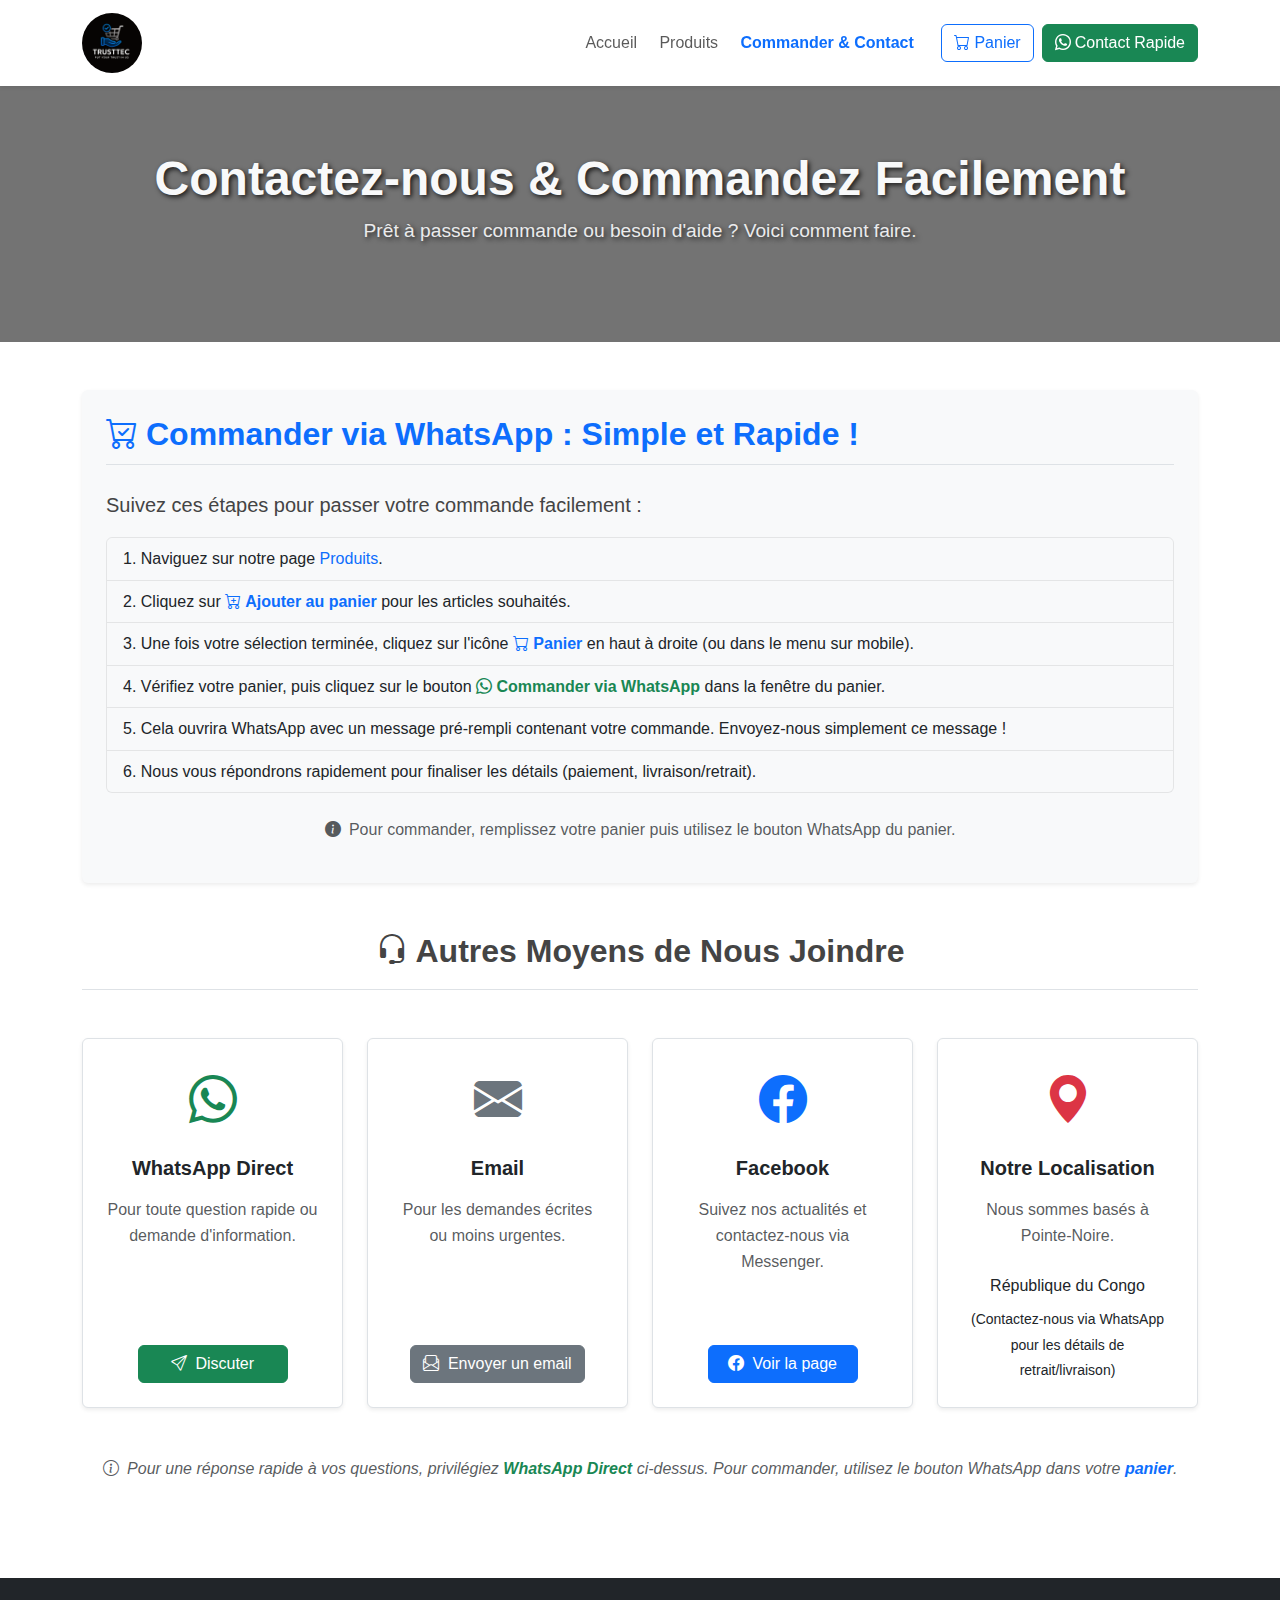
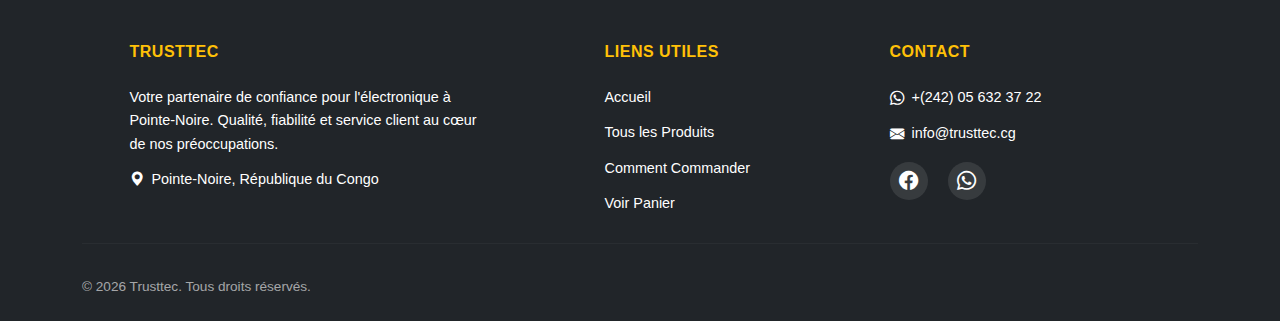
==== commit 9d33b5ee: "Update contact.html" ====
--- a/contact.html
+++ b/contact.html
@@ -26,7 +26,7 @@
 <nav class="navbar navbar-expand-lg navbar-light bg-white shadow-sm sticky-top">
     <div class="container">
         <a class="navbar-brand" href="index.html">
-            <img src="Images/ChatGPT Image 31 mars 2025, 22_32_48.png" alt="Logo Trusttec" height="40"> <!-- Logo .png comme index.html -->
+            <img src="Images/ChatGPT Image 31 mars 2025, 22_32_48.webp" alt="Logo Trusttec" height="40"> <!-- Logo .png comme index.html -->
         </a>
         <button class="btn btn-outline-primary position-relative d-inline-block d-lg-none ms-auto me-2" type="button" data-bs-toggle="modal" data-bs-target="#cartModal" title="Voir le panier">
             <i class="bi bi-cart"></i>
